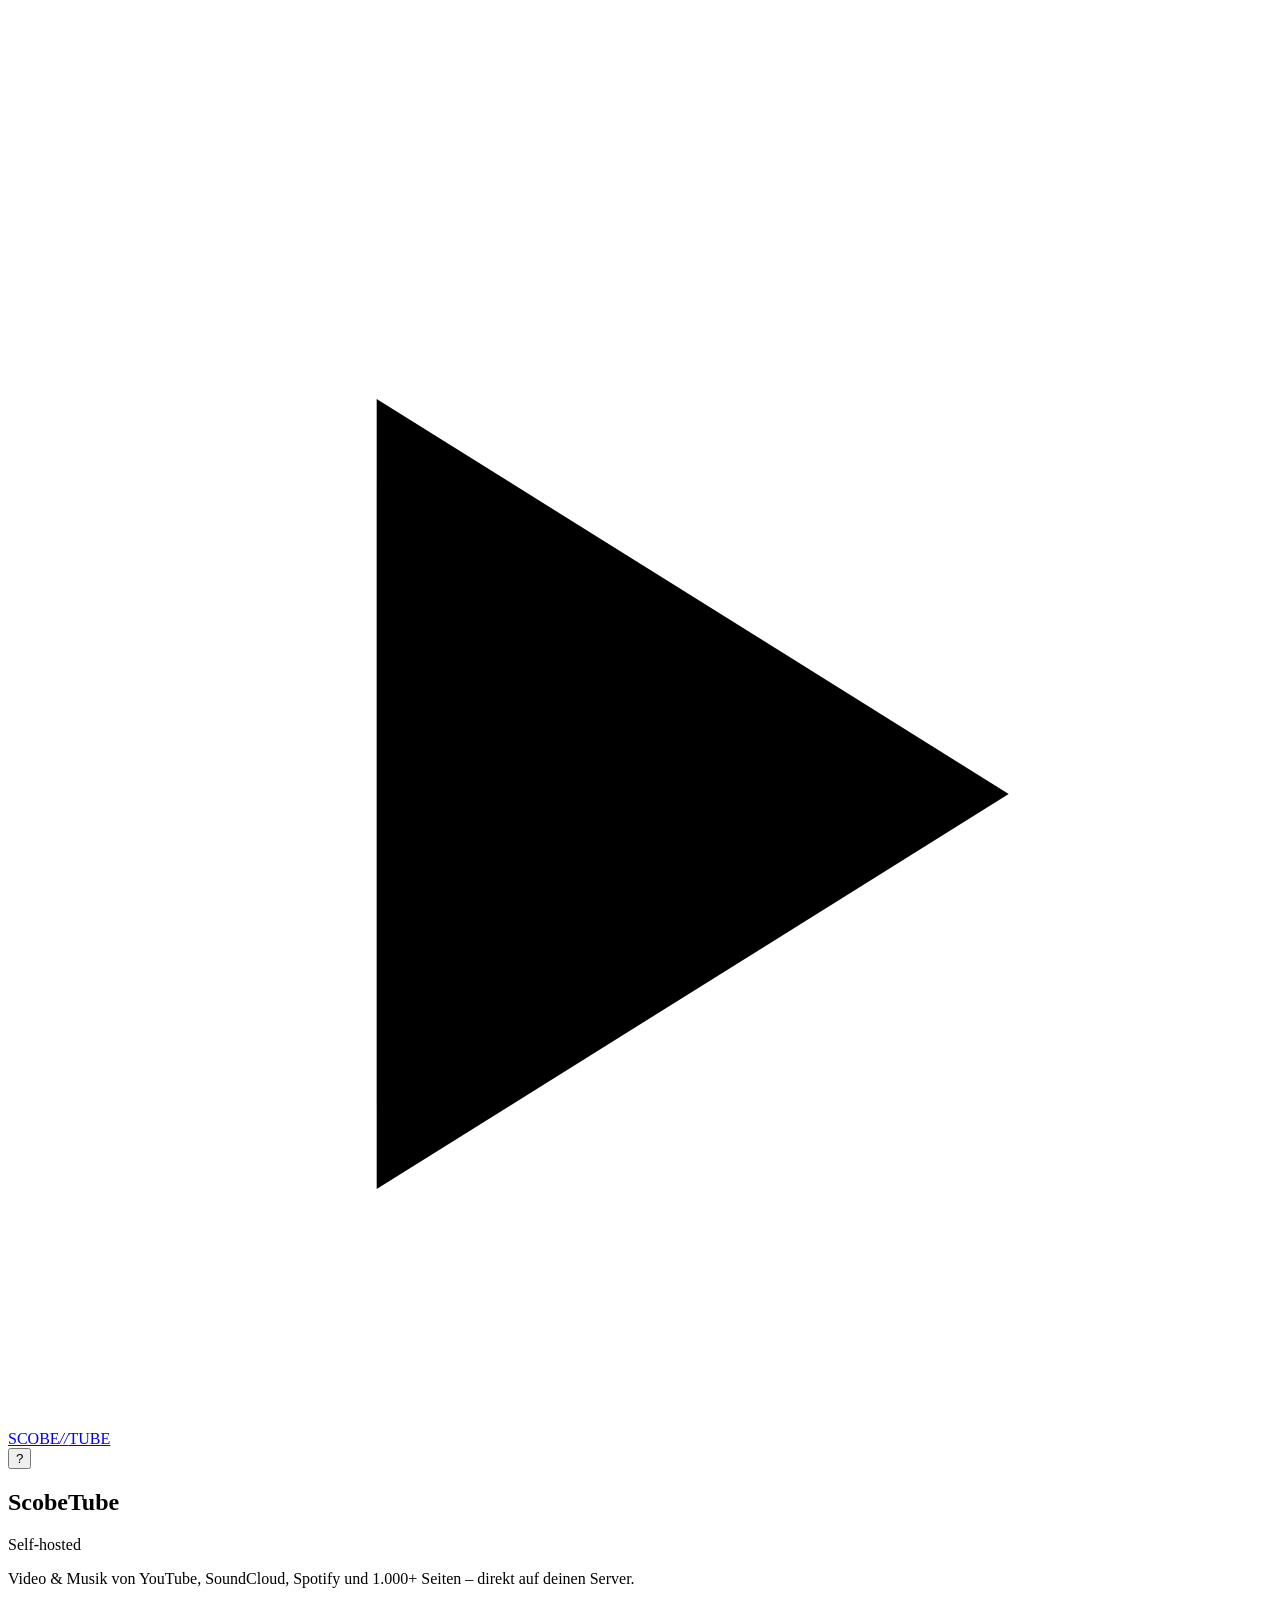
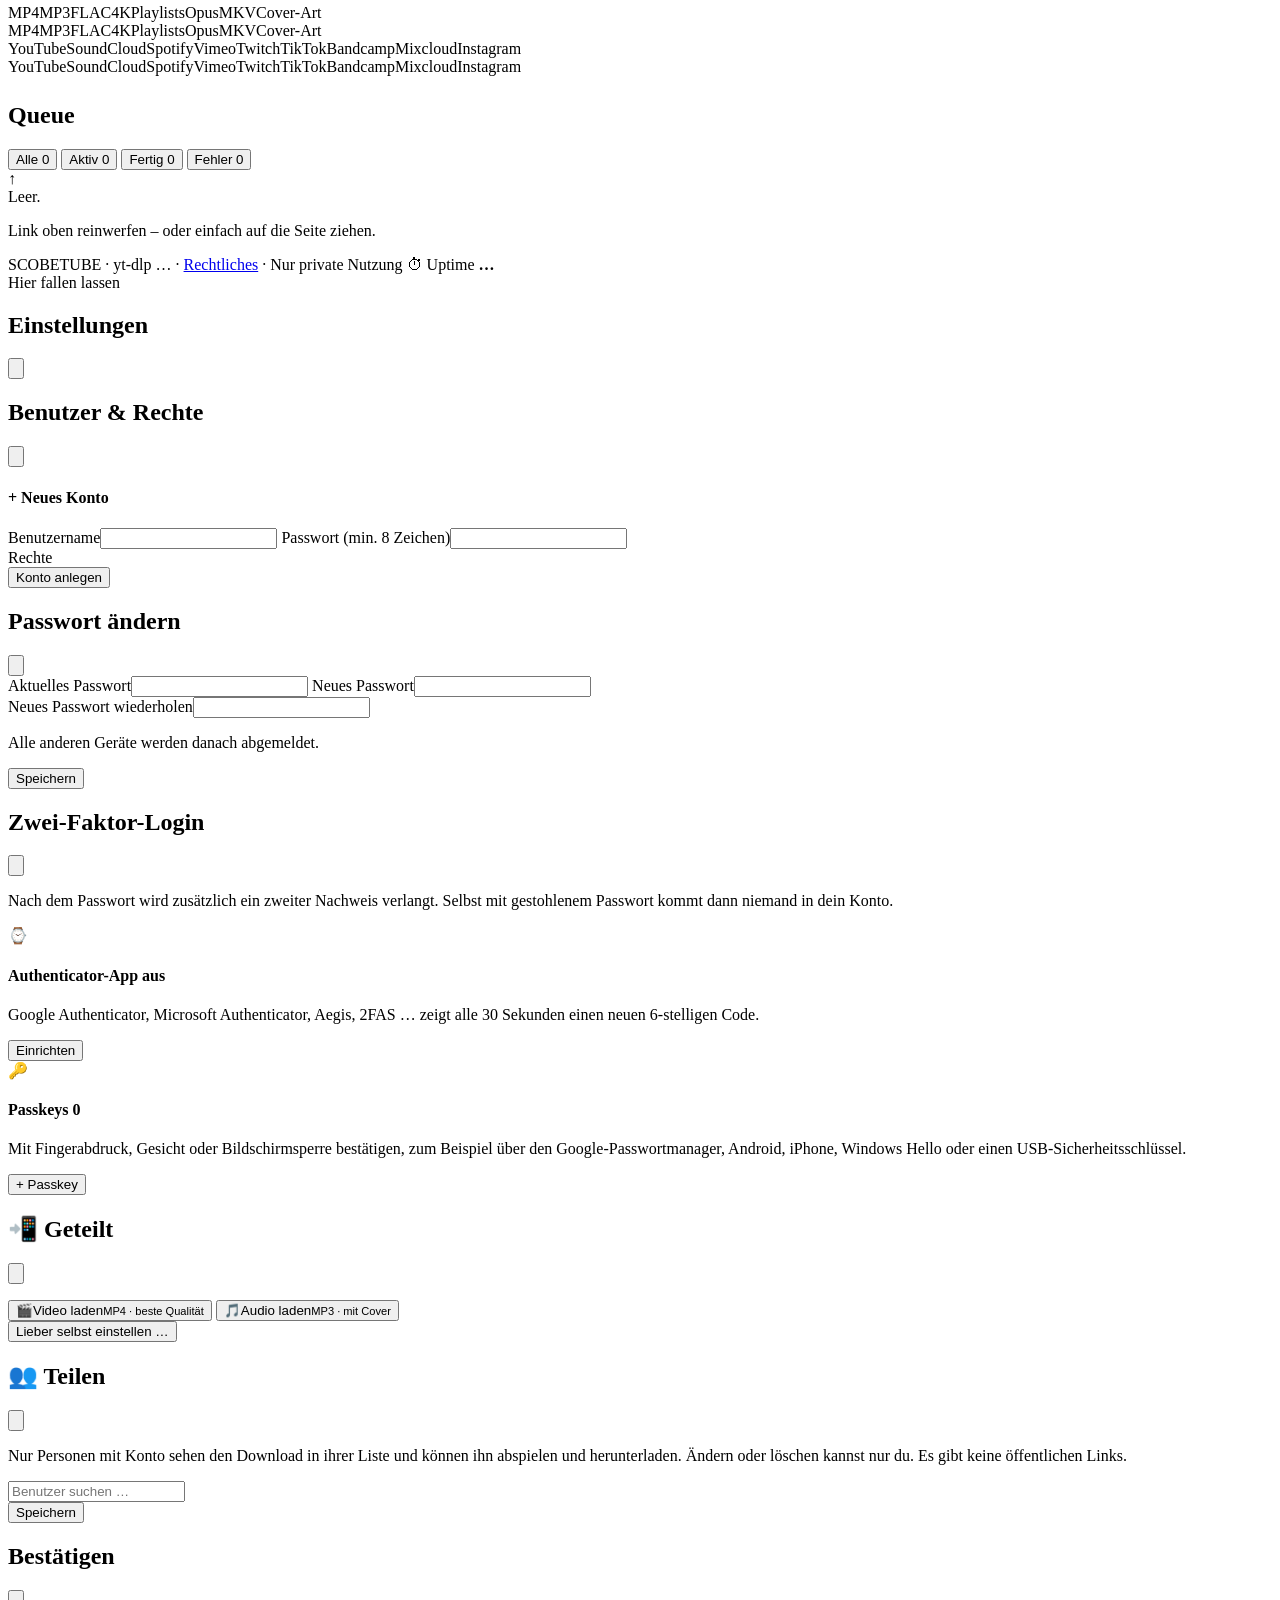
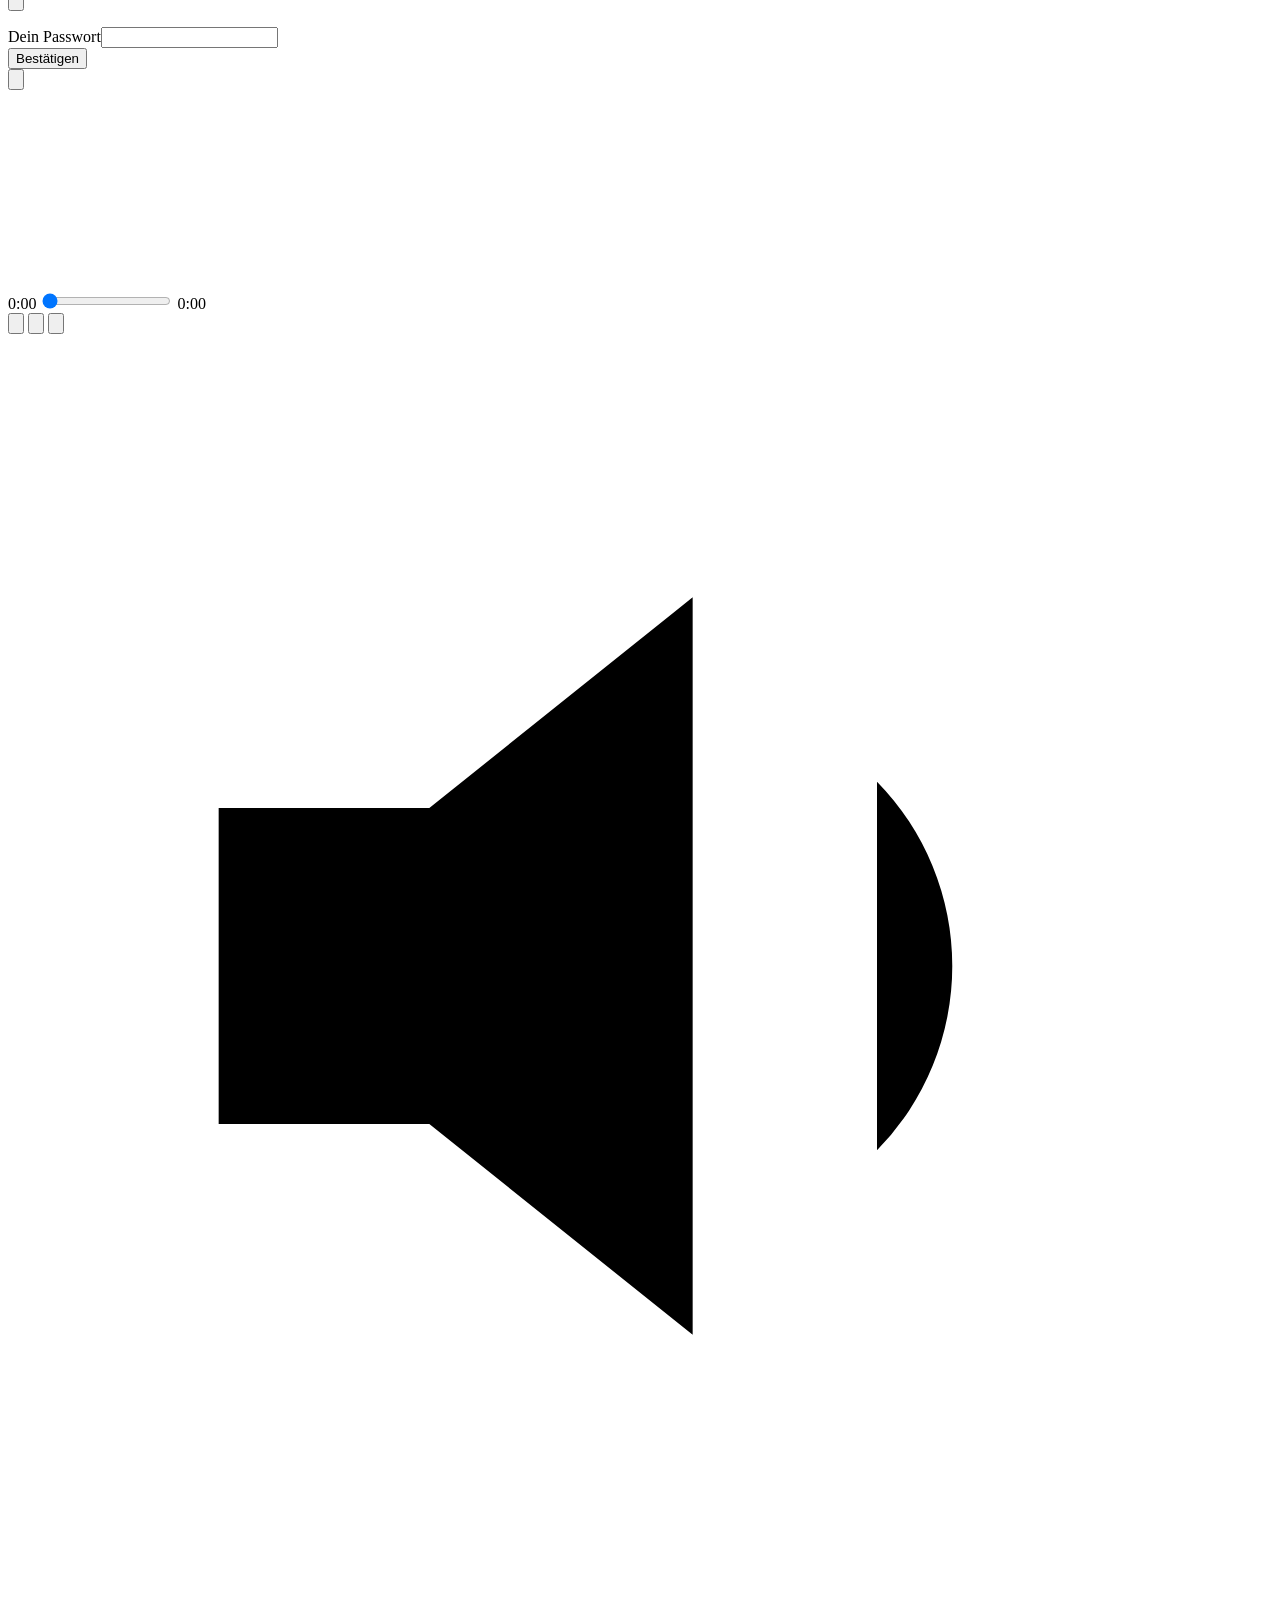
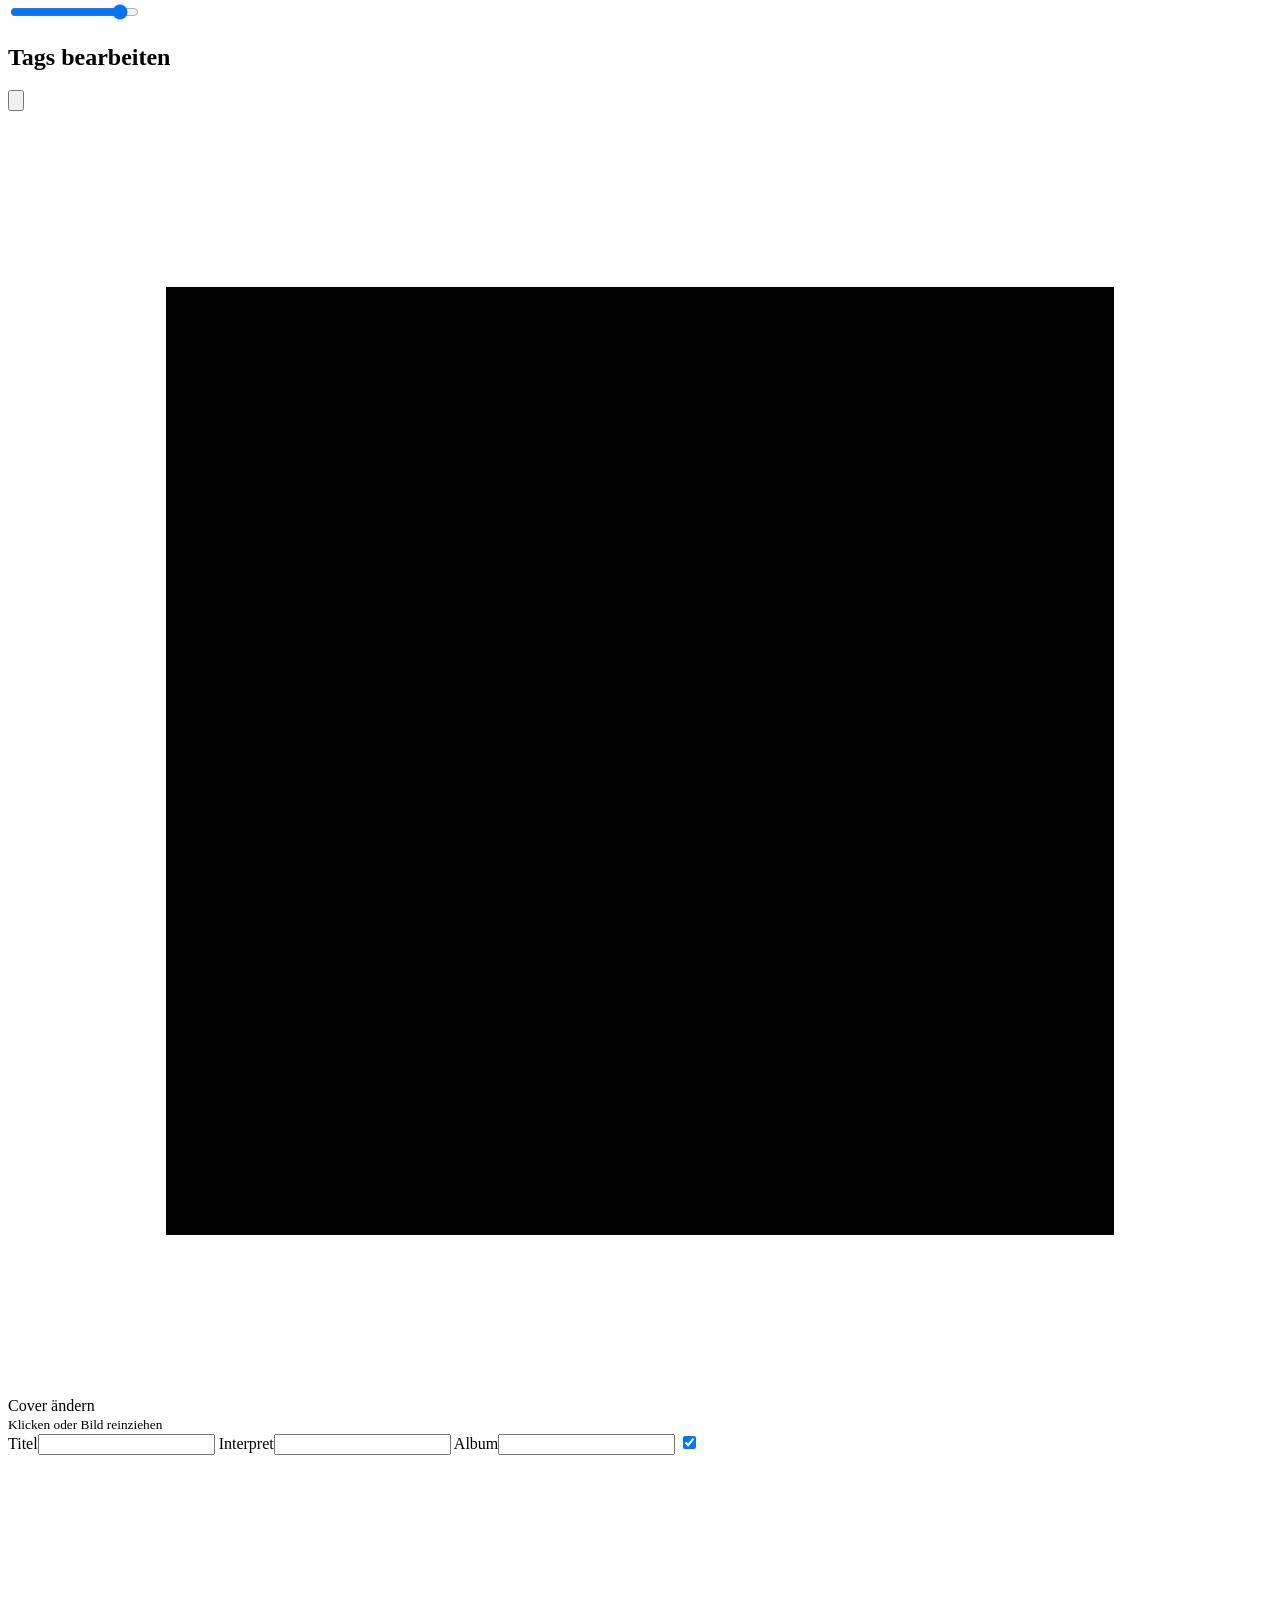
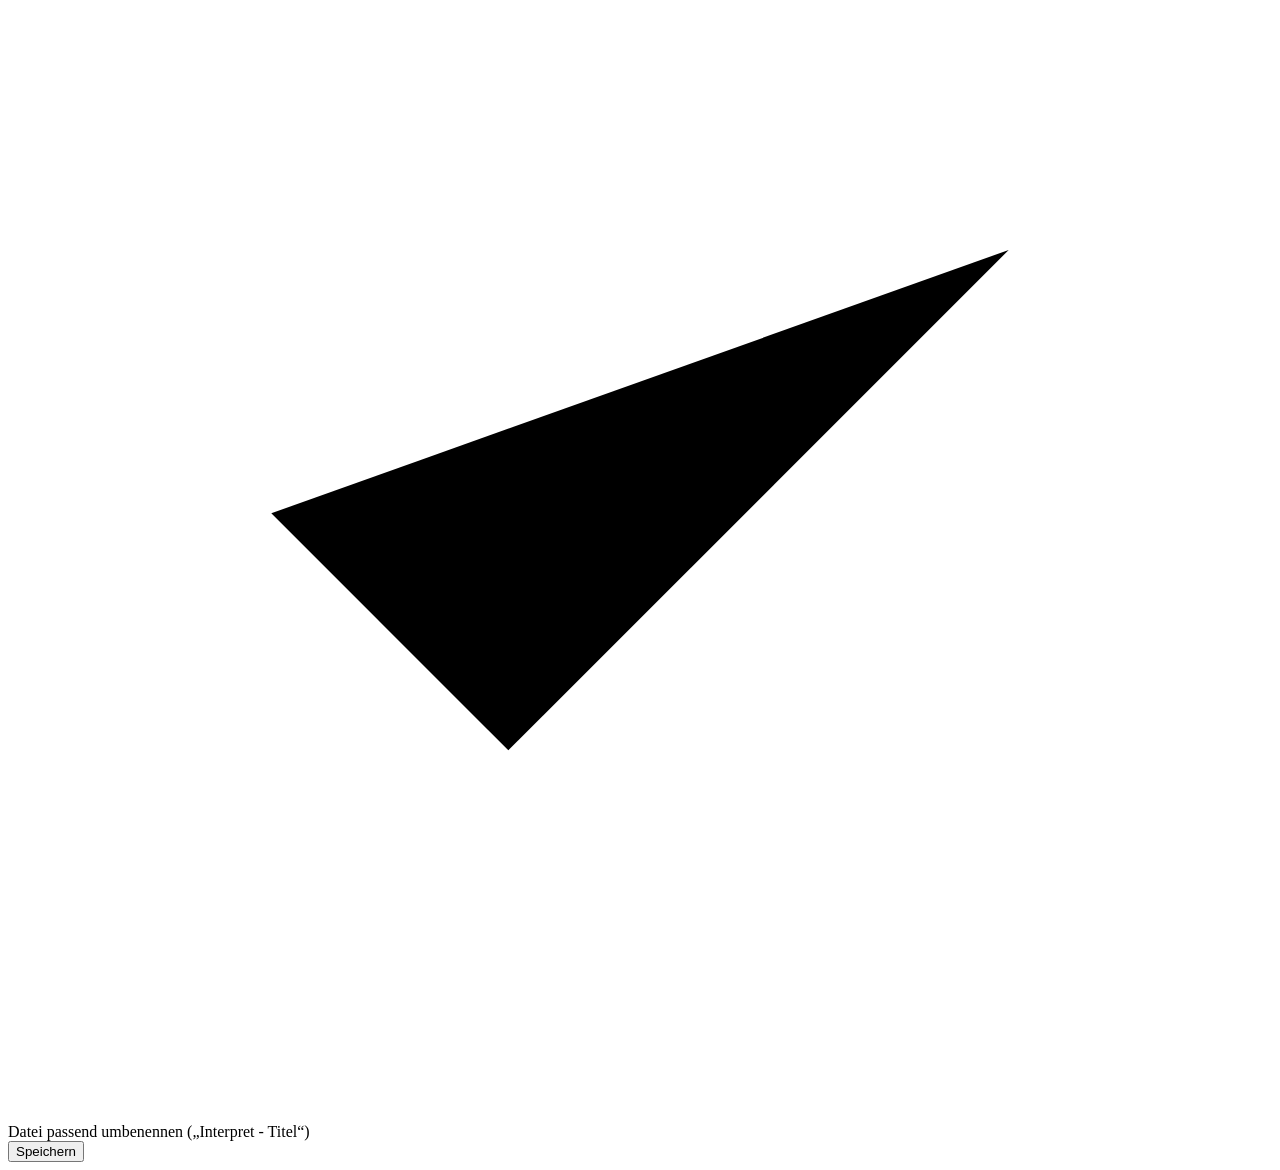
==== app/static/index.html @ 7499b734 "Android-App mit automatischen Updates und App-Download auf der Webseite - Native Android-App (Kotlin" ====
<!doctype html>
<html lang="de">
<head>
  <meta charset="utf-8">
  <meta name="viewport" content="width=device-width, initial-scale=1, viewport-fit=cover">
  <title>ScobeTube</title>
  <meta name="theme-color" content="#0b0b0c">
  <link rel="icon" href="static/icon.svg" type="image/svg+xml" id="favicon">
  <link rel="manifest" href="manifest.webmanifest">
  <link rel="stylesheet" href="static/fonts/fonts.css">
  <link rel="stylesheet" href="static/style.css">
</head>
<body data-source="all" data-kind="video">
  <div class="grain" aria-hidden="true"></div>
  <div class="dots" aria-hidden="true"></div>
  <div class="glow" aria-hidden="true"></div>
  <div class="glow g2" aria-hidden="true"></div>
  <canvas id="fx" aria-hidden="true"></canvas>

  <div class="app">
    <header class="top">
      <a class="brand" href="./">
        <span class="mark"><svg viewBox="0 0 24 24"><path d="M7 4.5v15l12-7.5z"/></svg></span>
        <span class="brand-text">SCOBE<i>//</i>TUBE</span>
      </a>
      <div class="top-right">
        <div class="eq" title="Aktivität"><span></span><span></span><span></span><span></span><span></span></div>
        <span class="conn" id="conn" title="Verbindung"></span>
        <button class="icon-btn" id="settingsBtn" aria-label="Einstellungen" title="Einstellungen" hidden>
          <svg viewBox="0 0 24 24"><path d="M4 7h10M18 7h2M4 17h4M12 17h8"/><circle cx="16" cy="7" r="2.2"/><circle cx="10" cy="17" r="2.2"/></svg>
        </button>
        <div class="user-wrap">
          <button class="user-chip" id="userBtn" aria-haspopup="menu">
            <span class="avatar" id="userAvatar">?</span><span class="user-name" id="userName"></span>
          </button>
          <div class="user-menu box" id="userMenu" role="menu" hidden>
            <div class="who"><span class="label" id="userRole">Benutzer</span><b id="userMenuName"></b>
              <div class="my-stats" id="myStats"></div></div>
            <button id="menuUsers" hidden><svg viewBox="0 0 24 24"><circle cx="9" cy="8" r="3.5"/><path d="M2.5 20a6.5 6.5 0 0 1 13 0M16 4.5a3.5 3.5 0 0 1 0 7M21.5 20a6.5 6.5 0 0 0-4-6"/></svg>Benutzer &amp; Rechte</button>
            <button id="menuSecurity"><svg viewBox="0 0 24 24"><path d="M12 3 4 6v6c0 5 3.5 8 8 9 4.5-1 8-4 8-9V6z"/><path d="m9 12 2 2 4-4"/></svg>Zwei-Faktor-Login <span class="pill" id="menu2fa">aus</span></button>
            <a class="menu-link" id="menuApp" href="app/download" hidden><svg viewBox="0 0 24 24"><rect x="6" y="2.5" width="12" height="19"/><path d="M11 18.5h2"/></svg>Android-App laden <span class="pill" id="menuAppVer"></span></a>
            <button id="menuAppUpdate" hidden><svg viewBox="0 0 24 24"><path d="M3 12a9 9 0 1 0 3-6.7L3 8"/><path d="M3 3v5h5"/></svg>Nach App-Update suchen</button>
            <button id="menuServer" hidden><svg viewBox="0 0 24 24"><circle cx="12" cy="12" r="9"/><path d="M3 12h18M12 3a14 14 0 0 1 0 18M12 3a14 14 0 0 0 0 18"/></svg>Server wechseln</button>
            <button id="menuPassword"><svg viewBox="0 0 24 24"><rect x="4" y="10" width="16" height="11"/><path d="M8 10V7a4 4 0 0 1 8 0v3"/></svg>Passwort ändern</button>
            <button id="menuLogout"><svg viewBox="0 0 24 24"><path d="M15 4h5v16h-5M10 8l-4 4 4 4M6 12h11"/></svg>Abmelden</button>
          </div>
        </div>
      </div>
    </header>

    <div class="notices" id="notices"></div>
    <div class="app-banner" id="appBanner" hidden>
      <span class="ab-icon"><svg viewBox="0 0 24 24"><path d="M7 4.5v15l12-7.5z"/></svg></span>
      <p><b>ScobeTube als Android-App</b>Mit Teilen-Menü, Update-Hinweisen und schickem Intro. <span class="mono" id="appBannerVer"></span></p>
      <a class="btn accent small" href="app/download" id="appBannerDl">Laden</a>
      <button class="icon-btn" id="appBannerX" aria-label="Ausblenden">×</button>
    </div>

    <section class="hero">
      <h1 class="mega" aria-label="ScobeTube"><span class="row" data-split>Scobe</span><span class="row r2" data-split>Tube</span></h1>
      <div class="hero-side">
        <span class="sticker"><span class="blink"></span>Self-hosted</span>
        <p>Video &amp; Musik von YouTube, SoundCloud, Spotify und 1.000+ Seiten – direkt auf deinen Server.</p>
      </div>
    </section>

    <div class="bands" aria-hidden="true">
      <div class="band b2"><div class="track"><span>MP4</span><span>MP3</span><span>FLAC</span><span>4K</span><span>Playlists</span><span>Opus</span><span>MKV</span><span>Cover-Art</span></div><div class="track"><span>MP4</span><span>MP3</span><span>FLAC</span><span>4K</span><span>Playlists</span><span>Opus</span><span>MKV</span><span>Cover-Art</span></div></div>
      <div class="band b1"><div class="track"><span>YouTube</span><span>SoundCloud</span><span>Spotify</span><span>Vimeo</span><span>Twitch</span><span>TikTok</span><span>Bandcamp</span><span>Mixcloud</span><span>Instagram</span></div><div class="track"><span>YouTube</span><span>SoundCloud</span><span>Spotify</span><span>Vimeo</span><span>Twitch</span><span>TikTok</span><span>Bandcamp</span><span>Mixcloud</span><span>Instagram</span></div></div>
    </div>

    <section class="deck box" id="deck" hidden>
      <div class="deck-head">
        <div class="src-switch" id="srcSwitch" data-pos="0">
          <span class="slider"></span>
          <button type="button" data-source="all" class="active">
            <svg viewBox="0 0 24 24"><rect x="2.5" y="5" width="19" height="14"/><path d="m10 9 5 3-5 3z"/></svg>Alles
          </button>
          <button type="button" data-source="soundcloud">
            <svg viewBox="0 0 24 24"><path d="M7 18h11a4 4 0 0 0 .5-7.97A6 6 0 0 0 7 9.5M7 9.5V18M4 11v7M1.5 13v4"/></svg>SoundCloud
          </button>
          <button type="button" data-source="spotify">
            <svg viewBox="0 0 24 24"><circle cx="12" cy="12" r="9.5"/><path d="M7 9.5c3.5-1 7.5-.6 10.5 1.2M7.6 12.8c2.8-.8 6-.4 8.4 1M8.3 15.8c2.2-.5 4.6-.3 6.4.8"/></svg>Spotify
          </button>
        </div>
      </div>
      <form class="deck-body" id="addForm" autocomplete="off">
        <div class="input-row">
          <div class="field-wrap">
            <svg class="lead" viewBox="0 0 24 24"><path d="M10 13a5 5 0 0 0 7.54.54l3-3a5 5 0 0 0-7.07-7.07l-1.72 1.71"/><path d="M14 11a5 5 0 0 0-7.54-.54l-3 3a5 5 0 0 0 7.07 7.07l1.71-1.71"/></svg>
            <textarea id="url" rows="1" spellcheck="false"></textarea>
            <span class="mode-hint" id="modeHint">Link</span>
            <button type="button" class="paste" id="pasteBtn">Einfügen</button>
          </div>
          <button type="submit" class="go" id="goBtn"><span class="go-text" id="goText">Laden</span><svg viewBox="0 0 24 24" id="goIcon"><path d="M12 4v13m0 0-5-5m5 5 5-5M5 21h14"/></svg></button>
        </div>
        <div class="sc-wave" id="scWave" aria-hidden="true"></div>
        <p class="sp-note" id="spNote">Spotify-Musik ist kopiergeschützt. ScobeTube liest deshalb nur Titel, Interpret, Album und Cover von Spotify, lädt denselben Song von YouTube Music und schreibt die Spotify-Infos in die Datei. Unterstützt: Songs, Alben, Playlists und Künstler (Top-Songs).</p>

        <div class="opts">
          <div class="opt-group yt-only">
            <span class="label">Typ</span>
            <div class="kind" id="kindSeg">
              <span class="slider"></span>
              <button type="button" data-kind="video" class="active"><svg viewBox="0 0 24 24"><rect x="2.5" y="5" width="14" height="14"/><path d="m16.5 10 5-3v10l-5-3"/></svg>Video</button>
              <button type="button" data-kind="audio"><svg viewBox="0 0 24 24"><path d="M9 18V5l12-2v13"/><circle cx="6" cy="18" r="3"/><circle cx="18" cy="16" r="3"/></svg>Audio</button>
            </div>
          </div>
          <div class="opt-row">
            <div class="opt-group"><span class="label">Format</span><div class="chips" id="formatChips"></div></div>
            <div class="opt-group" id="qualityGroup"><span class="label">Qualität</span><div class="chips" id="qualityChips"></div></div>
          </div>
        </div>

        <div class="toggles">
          <label class="toggle"><input type="checkbox" id="optPlaylist"><span class="box-t"><svg viewBox="0 0 24 24"><path d="M5 12.5l4.5 4.5L19 7.5"/></svg></span><span id="playlistLabel">Ganze Playlist</span></label>
          <label class="toggle"><input type="checkbox" id="optThumb" checked><span class="box-t"><svg viewBox="0 0 24 24"><path d="M5 12.5l4.5 4.5L19 7.5"/></svg></span>Cover &amp; Metadaten</label>
          <label class="toggle yt-only" title="Werbung, Eigenwerbung, Intros, Outros und „Abonnieren“-Erinnerungen aus YouTube-Videos herausschneiden (Daten von SponsorBlock)"><input type="checkbox" id="optSponsor"><span class="box-t"><svg viewBox="0 0 24 24"><path d="M5 12.5l4.5 4.5L19 7.5"/></svg></span>SponsorBlock</label>
          <label class="toggle" title="Videos mit Kapiteln (z. B. Mixe, Alben, Hörbücher) in einzelne Dateien zerlegen"><input type="checkbox" id="optChapters"><span class="box-t"><svg viewBox="0 0 24 24"><path d="M5 12.5l4.5 4.5L19 7.5"/></svg></span>Kapitel aufteilen</label>
          <label class="toggle"><input type="checkbox" id="optCut"><span class="box-t"><svg viewBox="0 0 24 24"><path d="M5 12.5l4.5 4.5L19 7.5"/></svg></span>✂ Zuschneiden</label>
          <label class="toggle video-only yt-only"><input type="checkbox" id="optSubs"><span class="box-t"><svg viewBox="0 0 24 24"><path d="M5 12.5l4.5 4.5L19 7.5"/></svg></span>Untertitel</label>
        </div>
        <div class="cut-row" id="cutRow" hidden>
          <label class="field"><span class="label">Start</span><input class="input mono" id="cutStart" placeholder="0:00" inputmode="numeric" autocomplete="off"></label>
          <span class="cut-arrow">→</span>
          <label class="field"><span class="label">Ende</span><input class="input mono" id="cutEnd" placeholder="Ende" inputmode="numeric" autocomplete="off"></label>
          <p class="cut-hint">Format <b>1:20</b> oder <b>1:02:03</b>. Leer = Anfang bzw. Ende. Nur dieser Teil wird geladen. Videos werden auf ca. 1 Sek. genau geschnitten.</p>
        </div>
      </form>
    </section>

    <section class="results" id="results" hidden>
      <div class="results-head">
        <h3 id="resultsTitle">Ergebnisse</h3>
        <button class="btn ghost small" id="resultsClose">Schließen</button>
      </div>
      <div class="results-grid" id="resultsGrid"></div>
    </section>

    <section class="sys box" id="sysPanel" hidden>
      <div class="sys-head">
        <h2 class="sys-title"><span class="live-dot"></span>System <small>live</small></h2>
        <div class="sys-meta mono" id="sysMeta"></div>
        <button class="btn ghost small" id="sysToggle" aria-expanded="true">Einklappen</button>
      </div>
      <div class="sys-body" id="sysBody">
        <div class="gauges">
          <div class="gauge" data-key="cpu">
            <svg viewBox="0 0 120 120"><circle class="g-track" cx="60" cy="60" r="50"/><circle class="g-val" cx="60" cy="60" r="50"/></svg>
            <div class="g-center"><b class="g-num">–</b><span class="g-label">CPU</span></div>
            <div class="g-sub" id="cpuSub"></div>
          </div>
          <div class="gauge" data-key="mem">
            <svg viewBox="0 0 120 120"><circle class="g-track" cx="60" cy="60" r="50"/><circle class="g-val" cx="60" cy="60" r="50"/></svg>
            <div class="g-center"><b class="g-num">–</b><span class="g-label">RAM</span></div>
            <div class="g-sub" id="memSub"></div>
          </div>
          <div class="gauge" data-key="disk">
            <svg viewBox="0 0 120 120"><circle class="g-track" cx="60" cy="60" r="50"/><circle class="g-val" cx="60" cy="60" r="50"/></svg>
            <div class="g-center"><b class="g-num">–</b><span class="g-label">Speicher</span></div>
            <div class="g-sub" id="diskSub"></div>
          </div>
        </div>
        <div class="spark">
          <div class="spark-legend mono"><span><i class="c1"></i>CPU</span><span><i class="c2"></i>RAM</span><span class="dim">letzte 3 Min.</span></div>
          <svg id="spark" viewBox="0 0 300 100" preserveAspectRatio="none">
            <line x1="0" y1="25" x2="300" y2="25"/><line x1="0" y1="50" x2="300" y2="50"/><line x1="0" y1="75" x2="300" y2="75"/>
            <path class="s-mem-area" d=""/><path class="s-mem" d=""/><path class="s-cpu" d=""/>
          </svg>
        </div>
      </div>
    </section>

    <section class="queue">
      <div class="queue-head">
        <h2 class="queue-title">Queue<sup id="activeSup"></sup></h2>
        <div class="filters" id="filters">
          <button data-filter="all" class="active">Alle <span class="n" data-count="all">0</span></button>
          <button data-filter="active">Aktiv <span class="n" data-count="active">0</span></button>
          <button data-filter="done">Fertig <span class="n" data-count="done">0</span></button>
          <button data-filter="failed">Fehler <span class="n" data-count="failed">0</span></button>
          <span class="sep"></span>
          <button id="selectBtn" title="Mehrere Downloads auswählen und als ZIP laden" hidden>Auswählen</button>
          <button id="clearDone" title="Fertige Einträge aus der Liste entfernen (Dateien bleiben)" hidden>Aufräumen</button>
        </div>
      </div>
      <div class="list" id="list"></div>
      <div class="empty" id="empty">
        <div class="arrow">↑</div>
        <div class="big" id="emptyBig">Leer.</div>
        <p id="emptyText">Link oben reinwerfen – oder einfach auf die Seite ziehen.</p>
      </div>
    </section>

    <footer class="foot">
      <span>SCOBETUBE <span id="appVersion"></span> · yt-dlp <span id="ytdlpVersion">…</span> · <a class="foot-link" href="rechtliches">Rechtliches</a><span id="footApp" hidden> · <a class="foot-link" href="app/download">📱 Android-App</a></span> · Nur private Nutzung</span>
      <span class="foot-info">
        <span id="retentionInfo" hidden title="Alle heruntergeladenen Dateien werden automatisch vom Server gelöscht">🗑 Auto-Löschung nach <b id="retentionHours">10</b> Std.</span>
        <span id="uptimeInfo" title="">⏱ Uptime <b id="uptime">…</b></span>
        <button id="footStorage" hidden>💾 <span id="footStorageText">…</span></button>
      </span>
    </footer>
  </div>

  <div class="drop" id="drop"><div class="drop-box">Hier fallen lassen</div></div>

  <!-- Einstellungen -->
  <div class="modal" id="settings" aria-hidden="true">
    <div class="modal-bg" data-close></div>
    <div class="modal-card" role="dialog" aria-labelledby="settingsTitle">
      <div class="modal-head"><h2 id="settingsTitle">Einstellungen</h2><button class="icon-btn" data-close aria-label="Schließen"><svg viewBox="0 0 24 24"><path d="M6 6l12 12M18 6 6 18"/></svg></button></div>

      <div class="section" id="secStorage" hidden>
        <div class="txt">
          <h4>Speicher</h4>
          <p id="storageText">Wird berechnet…</p>
          <div class="meter" id="meter"><span class="m-dl" id="mDl"></span><span class="m-other" id="mOther"></span></div>
          <div class="legend"><span><i class="l1"></i>Downloads</span><span><i class="l2"></i>Sonstiges</span><span><i class="l3"></i>Frei</span></div>
        </div>
        <div class="acts"><button class="btn danger" id="purgeBtn"><span>Alle Downloads löschen</span></button></div>
      </div>

      <div class="section" id="secUpdate" hidden>
        <div class="txt"><h4>yt-dlp &amp; Selbstheilung <span class="pill" id="healPill">aktiv</span></h4>
          <p>Installiert: <b id="ytdlpVersion2">…</b>. ScobeTube prüft täglich auf Updates. Schlagen mehrere Downloads wegen einer Änderung bei YouTube &amp; Co. fehl, repariert es sich selbst (Update, notfalls Nightly) und versucht sie erneut.</p>
          <div class="heal-row">
            <span class="label">Kanal</span>
            <div class="chips" id="channelChips"><button type="button" class="chip" data-ch="stable">Stable</button><button type="button" class="chip" data-ch="nightly">Nightly</button></div>
            <span class="label" id="lastCheck"></span>
          </div>
          <ul class="heal-history mono" id="healHistory"></ul>
        </div>
        <div class="acts"><button class="btn" id="updateBtn"><span>Jetzt prüfen</span></button></div>
      </div>

      <div class="section" id="secCookies" hidden>
        <div class="txt"><h4>Cookies <span class="pill" id="cookiePill">keine</span></h4><p>Bei „Sign in to confirm you're not a bot“ oder altersbeschränkten Videos: <code>cookies.txt</code> aus dem Browser exportieren und hochladen.</p></div>
        <div class="acts">
          <label class="btn"><input type="file" id="cookieFile" accept=".txt,text/plain" hidden><span>Hochladen</span></label>
          <button class="btn ghost" id="cookieDelete" hidden>Entfernen</button>
        </div>
      </div>

      <div class="section" id="secApp" hidden>
        <div class="txt"><h4>📦 Android-App <span class="pill" id="appVerPill">–</span></h4>
          <p id="appInfo">Noch keine App-Version bereitgestellt.</p>
          <p class="legal-small">Neue Versionen kommen auf zwei Wegen: <b>automatisch</b>, sobald auf GitHub ein Release mit Tag <code>app-v1.2.3</code> erscheint (Prüfung alle 6 Stunden), oder per <b>Upload</b> hier. Die App zeigt das Update sofort beim nächsten Öffnen an.</p>
          <div class="app-upload">
            <label class="btn ghost small"><input type="file" id="apkFile" accept=".apk,application/vnd.android.package-archive" hidden><span id="apkFileLabel">APK auswählen</span></label>
            <textarea class="input" id="apkNotes" rows="2" placeholder="Was ist neu? (wird in der App angezeigt)"></textarea>
          </div>
        </div>
        <div class="acts">
          <button class="btn small" id="apkUpload" disabled><span>Hochladen</span></button>
          <button class="btn ghost small" id="apkPull"><span>Von GitHub holen</span></button>
        </div>
      </div>

      <div class="section" id="secPhone" hidden>
        <div class="txt"><h4>📱 Vom Handy teilen</h4>
          <p class="warn-box" id="phoneInsecure" hidden>⚠ Teilen vom Handy geht nur über die verschlüsselte HTTPS-Adresse. Öffne ScobeTube über <b>https://…</b>.</p>
          <div id="phoneHelp">
            <p><b>Android:</b> ScobeTube in Chrome öffnen → Menü ⋮ → <b>„App installieren“</b> (oder „Zum Startbildschirm“). Danach steht ScobeTube in YouTube, Spotify &amp; Co. unter <b>Teilen</b> zur Auswahl.</p>
            <p><b>iPhone:</b> In der App <b>Kurzbefehle</b> einen neuen Kurzbefehl anlegen → „In Share-Sheet anzeigen“ aktivieren (Typ: URLs, Text) → Aktion <b>„URL öffnen“</b> mit dieser Adresse, an die du die <i>Kurzbefehl-Eingabe</i> anhängst:</p>
            <code class="secret" id="shareTemplate"></code>
            <p class="legal-small">Gestartet wird nichts automatisch: Du wählst nach dem Teilen mit einem Tipp „Video“ oder „Audio“. Ohne Anmeldung geht nichts.</p>
          </div>
        </div>
        <div class="acts"><a class="btn accent small" id="phoneAppDl" href="app/download" hidden>📱 App laden</a><button class="btn ghost small" id="copyTemplate">Adresse kopieren</button></div>
      </div>

      <div class="section" id="secBookmarks" hidden>
        <div class="txt"><h4>Lesezeichen</h4><p>In die Lesezeichenleiste ziehen. Ein Klick auf einer Video- oder Track-Seite öffnet ScobeTube mit dem Link.</p></div>
        <div class="acts"><a class="btn ghost" id="bmVideo" href="#">▶ Video</a><a class="btn ghost" id="bmAudio" href="#">♫ Audio</a></div>
      </div>
    </div>
  </div>

  <!-- Benutzerverwaltung -->
  <div class="modal" id="usersModal" aria-hidden="true">
    <div class="modal-bg" data-close></div>
    <div class="modal-card wide" role="dialog" aria-labelledby="usersTitle">
      <div class="modal-head"><h2 id="usersTitle">Benutzer &amp; Rechte</h2><button class="icon-btn" data-close aria-label="Schließen"><svg viewBox="0 0 24 24"><path d="M6 6l12 12M18 6 6 18"/></svg></button></div>
      <div class="totals" id="usersTotals"></div>
      <div class="users" id="usersList"></div>
      <form class="new-user form" id="newUserForm" autocomplete="off">
        <h4>+ Neues Konto</h4>
        <div class="form-row">
          <label class="field"><span class="label">Benutzername</span><input class="input" id="nuName" required minlength="3" maxlength="32" pattern="[A-Za-z0-9._\-]+" autocomplete="off"></label>
          <label class="field"><span class="label">Passwort (min. 8 Zeichen)</span><input class="input" id="nuPass" type="password" required minlength="8" autocomplete="new-password"></label>
        </div>
        <div><span class="label">Rechte</span><div class="perm-grid" id="nuPerms"></div></div>
        <div class="form-msg" id="nuMsg"></div>
        <div><button class="btn accent" type="submit">Konto anlegen</button></div>
      </form>
    </div>
  </div>

  <!-- Passwort ändern -->
  <div class="modal" id="pwModal" aria-hidden="true">
    <div class="modal-bg" data-close></div>
    <div class="modal-card" role="dialog" aria-labelledby="pwTitle">
      <div class="modal-head"><h2 id="pwTitle">Passwort ändern</h2><button class="icon-btn" data-close aria-label="Schließen"><svg viewBox="0 0 24 24"><path d="M6 6l12 12M18 6 6 18"/></svg></button></div>
      <form class="form" id="pwForm">
        <label class="field"><span class="label">Aktuelles Passwort</span><input class="input" type="password" id="pwCurrent" required autocomplete="current-password"></label>
        <label class="field"><span class="label">Neues Passwort</span><input class="input" type="password" id="pwNew" required minlength="8" autocomplete="new-password"></label>
        <div class="strength" id="pwStrength"><i></i><i></i><i></i><i></i></div>
        <label class="field"><span class="label">Neues Passwort wiederholen</span><input class="input" type="password" id="pwNew2" required minlength="8" autocomplete="new-password"></label>
        <div class="form-msg" id="pwMsg"></div>
        <p class="label">Alle anderen Geräte werden danach abgemeldet.</p>
        <div><button class="btn accent" type="submit">Speichern</button></div>
      </form>
    </div>
  </div>

  <!-- Sicherheit / 2FA -->
  <div class="modal" id="secModal" aria-hidden="true">
    <div class="modal-bg" data-close></div>
    <div class="modal-card wide" role="dialog" aria-labelledby="secTitle">
      <div class="modal-head"><h2 id="secTitle">Zwei-Faktor-Login</h2><button class="icon-btn" data-close aria-label="Schließen"><svg viewBox="0 0 24 24"><path d="M6 6l12 12M18 6 6 18"/></svg></button></div>
      <p class="sec-intro">Nach dem Passwort wird zusätzlich ein zweiter Nachweis verlangt. Selbst mit gestohlenem Passwort kommt dann niemand in dein Konto.</p>

      <div class="sec-block" id="secTotp">
        <div class="sec-row">
          <div class="sec-icon">⌚</div>
          <div class="txt"><h4>Authenticator-App <span class="pill" id="totpPill">aus</span></h4>
            <p>Google Authenticator, Microsoft Authenticator, Aegis, 2FAS … zeigt alle 30 Sekunden einen neuen 6-stelligen Code.</p></div>
          <div class="acts"><button class="btn accent small" id="totpStart">Einrichten</button><button class="btn ghost small" id="totpOff" hidden>Deaktivieren</button></div>
        </div>
        <div class="totp-setup" id="totpSetup" hidden>
          <img class="qr" id="totpQr" alt="QR-Code für die Authenticator-App">
          <div class="form">
            <p><b>1.</b> QR-Code mit der App scannen – oder den Schlüssel von Hand eintragen:</p>
            <code class="secret" id="totpSecret"></code>
            <p><b>2.</b> Den angezeigten 6-stelligen Code eingeben:</p>
            <input class="input code-input mono" id="totpCode" inputmode="numeric" autocomplete="one-time-code" maxlength="7" placeholder="123456">
            <div class="form-msg" id="totpMsg"></div>
            <div><button class="btn accent" id="totpEnable">Aktivieren</button></div>
          </div>
        </div>
      </div>

      <div class="sec-block" id="secPasskey">
        <div class="sec-row">
          <div class="sec-icon">🔑</div>
          <div class="txt"><h4>Passkeys <span class="pill" id="pkPill">0</span></h4>
            <p>Mit Fingerabdruck, Gesicht oder Bildschirmsperre bestätigen, zum Beispiel über den Google-Passwortmanager, Android, iPhone, Windows Hello oder einen USB-Sicherheitsschlüssel.</p></div>
          <div class="acts"><button class="btn accent small" id="pkAdd">+ Passkey</button></div>
        </div>
        <p class="warn-box" id="pkInsecure" hidden>⚠ Passkeys gehen nur über <b>HTTPS</b>. Du hast ScobeTube gerade über unverschlüsseltes HTTP geöffnet, deshalb blockiert der Browser sie. Richte HTTPS über einen Reverse-Proxy ein (z. B. Nginx Proxy Manager oder Caddy). Bis dahin funktioniert die Authenticator-App.</p>
        <div class="pk-list" id="pkList"></div>
      </div>

      <div class="sec-block" id="secRecovery" hidden>
        <div class="sec-row">
          <div class="sec-icon">🛟</div>
          <div class="txt"><h4>Wiederherstellungscodes <span class="pill" id="recPill">0 übrig</span></h4>
            <p>Falls du Handy oder Passkey verlierst. Jeder Code funktioniert nur einmal.</p></div>
          <div class="acts"><button class="btn ghost small" id="recNew">Neue Codes</button></div>
        </div>
        <div class="rec-codes" id="recCodes" hidden>
          <p><b>Jetzt sichern!</b> Diese Codes werden nur dieses eine Mal angezeigt.</p>
          <div class="rec-grid mono" id="recGrid"></div>
          <div class="acts"><button class="btn small" id="recCopy">Kopieren</button><button class="btn ghost small" id="recSave">Als Datei speichern</button></div>
        </div>
      </div>
    </div>
  </div>

  <!-- Geteilter Link (vom Handy) -->
  <div class="modal" id="shareSheet" aria-hidden="true">
    <div class="modal-bg" data-close></div>
    <div class="modal-card share-sheet" role="dialog" aria-labelledby="sheetTitle">
      <div class="modal-head"><h2 id="sheetTitle">📲 Geteilt</h2><button class="icon-btn" data-close aria-label="Schließen"><svg viewBox="0 0 24 24"><path d="M6 6l12 12M18 6 6 18"/></svg></button></div>
      <p class="sheet-name" id="sheetName"></p>
      <code class="secret" id="sheetUrl"></code>
      <div class="sheet-acts">
        <button class="btn accent sheet-btn" id="sheetVideo" type="button"><span class="big">🎬</span>Video laden<small>MP4 · beste Qualität</small></button>
        <button class="btn accent sheet-btn" id="sheetAudio" type="button"><span class="big">🎵</span>Audio laden<small>MP3 · mit Cover</small></button>
      </div>
      <button class="linkish" id="sheetCustom" type="button">Lieber selbst einstellen …</button>
    </div>
  </div>

  <!-- Mit Benutzern teilen -->
  <div class="modal" id="shareUsers" aria-hidden="true">
    <div class="modal-bg" data-close></div>
    <div class="modal-card" role="dialog" aria-labelledby="shareUsersTitle">
      <div class="modal-head"><h2 id="shareUsersTitle">👥 Teilen</h2><button class="icon-btn" data-close aria-label="Schließen"><svg viewBox="0 0 24 24"><path d="M6 6l12 12M18 6 6 18"/></svg></button></div>
      <p class="sheet-name" id="shareItemName"></p>
      <p class="warn-box" id="shareInsecure" hidden>⚠ Teilen ist nur über die verschlüsselte HTTPS-Adresse möglich.</p>
      <p class="em-hint">Nur Personen mit Konto sehen den Download in ihrer Liste und können ihn abspielen und herunterladen. Ändern oder löschen kannst nur du. Es gibt keine öffentlichen Links.</p>
      <input class="input" id="shareFilter" placeholder="Benutzer suchen …" autocomplete="off">
      <div class="perm-grid share-list" id="shareList"></div>
      <div class="form-msg" id="shareMsg"></div>
      <div><button class="btn accent" id="shareSave" type="button">Speichern</button></div>
    </div>
  </div>

  <!-- Passwort bestätigen -->
  <div class="modal" id="confirmModal" aria-hidden="true">
    <div class="modal-bg" data-close></div>
    <div class="modal-card" role="dialog" aria-labelledby="confirmTitle">
      <div class="modal-head"><h2 id="confirmTitle">Bestätigen</h2><button class="icon-btn" data-close aria-label="Schließen"><svg viewBox="0 0 24 24"><path d="M6 6l12 12M18 6 6 18"/></svg></button></div>
      <form class="form" id="confirmForm">
        <p id="confirmText"></p>
        <label class="field"><span class="label">Dein Passwort</span><input class="input" type="password" id="confirmPw" autocomplete="current-password" required></label>
        <div><button class="btn accent" type="submit">Bestätigen</button></div>
      </form>
    </div>
  </div>

  <div class="popover" id="delPop" hidden>
    <p>Eintrag entfernen?</p>
    <button class="btn ghost small" data-del="entry">Nur aus Liste</button>
    <button class="btn danger small" data-del="file">Mit Datei löschen</button>
  </div>

  <!-- Auswahl-Leiste -->
  <div class="selbar" id="selbar" hidden>
    <span class="sel-count"><b id="selCount">0</b> ausgewählt <span class="mono" id="selSize"></span></span>
    <button class="btn ghost small" id="selAll">Alle fertigen</button>
    <button class="btn accent small" id="selZip"><svg viewBox="0 0 24 24"><path d="M12 4v12m0 0-5-5m5 5 5-5M5 20h14"/></svg>Als ZIP laden</button>
    <button class="btn ghost small" id="selDone">Fertig</button>
  </div>

  <!-- Player -->
  <div class="modal player" id="playerModal" aria-hidden="true">
    <div class="modal-bg" data-close></div>
    <div class="modal-card player-card" role="dialog" aria-label="Player">
      <div class="modal-head"><span class="label" id="plCounter"></span><button class="icon-btn" data-close aria-label="Schließen"><svg viewBox="0 0 24 24"><path d="M6 6l12 12M18 6 6 18"/></svg></button></div>
      <div class="pl-stage" id="plStage">
        <div class="pl-audio" id="plAudioView">
          <div class="pl-disc" id="plDisc"><div class="pl-label"><img id="plCover" alt="" referrerpolicy="no-referrer"></div></div>
          <canvas id="plViz" width="600" height="160"></canvas>
        </div>
        <video id="plVideo" playsinline hidden></video>
        <audio id="plAudio" hidden></audio>
      </div>
      <div class="pl-info"><h3 id="plTitle"></h3><p id="plArtist"></p></div>
      <div class="pl-seek">
        <span class="mono" id="plCur">0:00</span>
        <input type="range" id="plSeek" min="0" max="1000" value="0" aria-label="Position">
        <span class="mono" id="plDur">0:00</span>
      </div>
      <div class="pl-controls">
        <button class="icon-btn" id="plPrev" aria-label="Vorheriger"><svg viewBox="0 0 24 24"><path d="M6 5v14M19 5 9 12l10 7z"/></svg></button>
        <button class="pl-play" id="plPlay" aria-label="Abspielen/Pause"><svg viewBox="0 0 24 24" id="plPlayIcon"><path d="M7 4.5v15l12-7.5z"/></svg></button>
        <button class="icon-btn" id="plNext" aria-label="Nächster"><svg viewBox="0 0 24 24"><path d="M18 5v14M5 5l10 7-10 7z"/></svg></button>
        <label class="pl-vol"><svg viewBox="0 0 24 24"><path d="M4 9v6h4l5 4V5L8 9zM16.5 8.5a5 5 0 0 1 0 7"/></svg><input type="range" id="plVol" min="0" max="100" value="90" aria-label="Lautstärke"></label>
        <button class="icon-btn" id="plFull" aria-label="Vollbild" hidden><svg viewBox="0 0 24 24"><path d="M4 9V4h5M20 9V4h-5M4 15v5h5M20 15v5h-5"/></svg></button>
      </div>
    </div>
  </div>

  <!-- Tags bearbeiten -->
  <div class="modal" id="tagModal" aria-hidden="true">
    <div class="modal-bg" data-close></div>
    <div class="modal-card" role="dialog" aria-labelledby="tagTitleH">
      <div class="modal-head"><h2 id="tagTitleH">Tags bearbeiten</h2><button class="icon-btn" data-close aria-label="Schließen"><svg viewBox="0 0 24 24"><path d="M6 6l12 12M18 6 6 18"/></svg></button></div>
      <form class="tag-form" id="tagForm">
        <label class="cover-drop" id="coverDrop" title="Klicken oder Bild hierher ziehen">
          <img id="coverPreview" alt="" referrerpolicy="no-referrer">
          <span class="cover-hint"><svg viewBox="0 0 24 24"><rect x="3" y="3" width="18" height="18"/><circle cx="9" cy="9" r="2"/><path d="m21 15-5-5L5 21"/></svg>Cover ändern<br><small>Klicken oder Bild reinziehen</small></span>
          <input type="file" id="coverFile" accept="image/*" hidden>
        </label>
        <div class="form">
          <label class="field"><span class="label">Titel</span><input class="input" id="tagTitle" maxlength="300" required></label>
          <label class="field"><span class="label">Interpret</span><input class="input" id="tagArtist" maxlength="300"></label>
          <label class="field"><span class="label">Album</span><input class="input" id="tagAlbum" maxlength="300"></label>
          <label class="toggle"><input type="checkbox" id="tagRename" checked><span class="box-t"><svg viewBox="0 0 24 24"><path d="M5 12.5l4.5 4.5L19 7.5"/></svg></span>Datei passend umbenennen („Interpret - Titel“)</label>
          <div class="form-msg" id="tagMsg"></div>
          <div><button class="btn accent" type="submit">Speichern</button></div>
        </div>
      </form>
    </div>
  </div>

  <div class="toasts" id="toasts"></div>

  <template id="itemTpl">
    <article class="item">
      <div class="media">
        <img class="thumb" alt="" loading="lazy" referrerpolicy="no-referrer">
        <div class="vinyl"><div class="label"><img alt="" referrerpolicy="no-referrer"></div></div>
        <div class="fallback">▶</div>
        <svg class="ring" viewBox="0 0 74 74"><circle class="rt" cx="37" cy="37" r="32"/><circle class="rv" cx="37" cy="37" r="32"/></svg>
        <span class="pct"></span>
        <span class="src"></span>
        <span class="dur"></span>
      </div>
      <div class="body">
        <div class="tags"><span class="tag status"></span><span class="tag fmt"></span><span class="tag cut"></span><span class="tag chap"></span><span class="tag sb"></span><span class="tag kept"></span><span class="tag shared"></span><span class="tag playlist"></span><span class="tag owner"></span></div>
        <h3 class="title"></h3>
        <div class="sub"></div>
        <div class="cells"></div>
        <div class="stats"></div>
        <div class="err"></div>
      </div>
      <div class="actions">
        <button class="act play" title="Abspielen"><svg viewBox="0 0 24 24"><path d="M7 4.5v15l12-7.5z"/></svg></button>
        <button class="act pin" title="Behalten (keine Auto-Löschung)"><svg viewBox="0 0 24 24"><path d="M9 3h6l-1 6 4 4H6l4-4zM12 13v8"/></svg></button>
        <button class="act share" title="Mit Benutzern teilen"><svg viewBox="0 0 24 24"><circle cx="9" cy="8" r="3.5"/><path d="M2.5 20a6.5 6.5 0 0 1 13 0"/><path d="M19 8v6M16 11h6"/></svg></button>
        <button class="act edit" title="Titel, Interpret &amp; Cover bearbeiten"><svg viewBox="0 0 24 24"><path d="M4 20h4L19 9l-4-4L4 16z"/><path d="m13.5 6.5 4 4"/></svg></button>
        <a class="act open" title="Originalseite öffnen" target="_blank" rel="noopener noreferrer"><svg viewBox="0 0 24 24"><path d="M14 4h6v6M20 4l-9 9M18 14v6H4V6h6"/></svg></a>
        <a class="act primary dl" title="Herunterladen" download><svg viewBox="0 0 24 24"><path d="M12 4v12m0 0-5-5m5 5 5-5M5 20h14"/></svg></a>
        <button class="act retry" title="Erneut versuchen"><svg viewBox="0 0 24 24"><path d="M3 12a9 9 0 1 0 3-6.7L3 8"/><path d="M3 3v5h5"/></svg></button>
        <button class="act cancel" title="Abbrechen"><svg viewBox="0 0 24 24"><rect x="6" y="6" width="12" height="12"/></svg></button>
        <button class="act del" title="Entfernen"><svg viewBox="0 0 24 24"><path d="M3 6h18M8 6V4h8v2m-9 0 1 14h8l1-14"/></svg></button>
      </div>
      <div class="stamp">FERTIG</div>
      <div class="sel-mark"><svg viewBox="0 0 24 24"><path d="M5 12.5l4.5 4.5L19 7.5"/></svg></div>
    </article>
  </template>

  <script src="static/webauthn.js"></script>
  <script src="static/app.js"></script>
  <script src="static/eggs.js"></script>
</body>
</html>
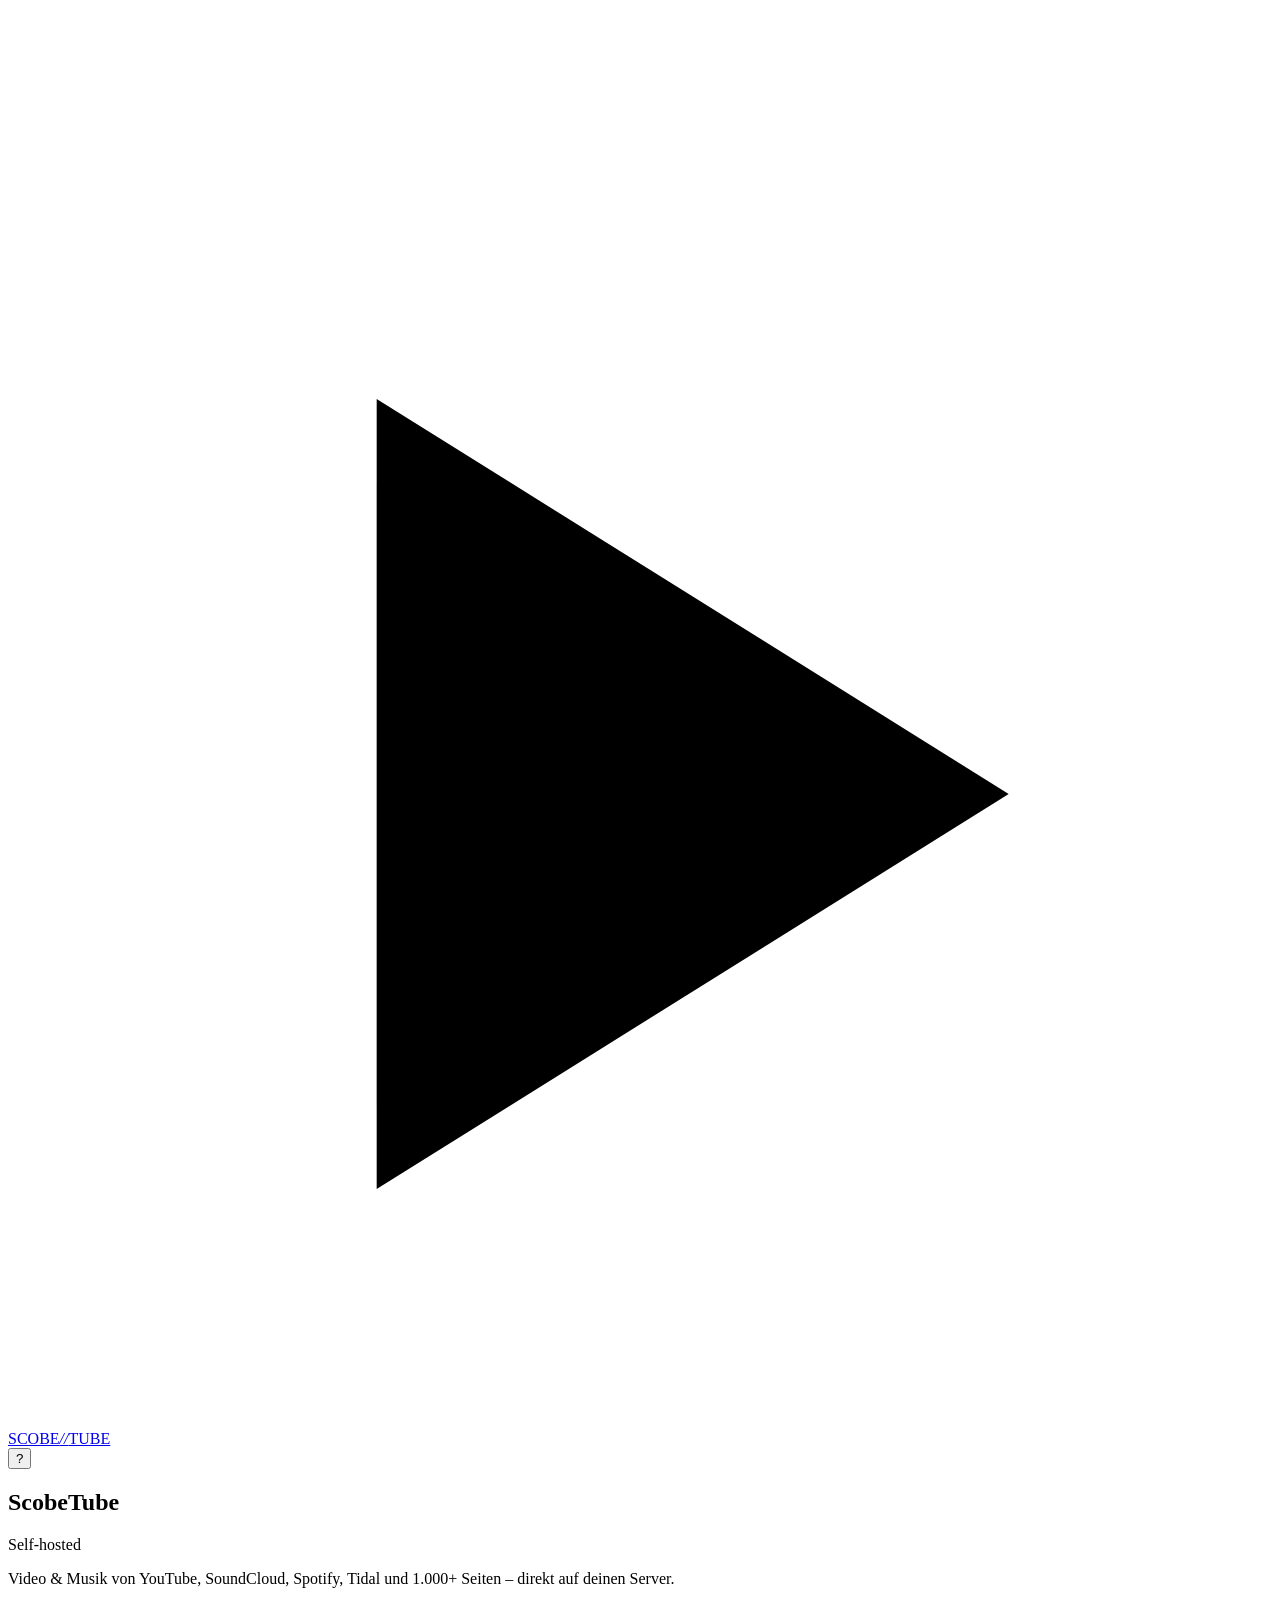
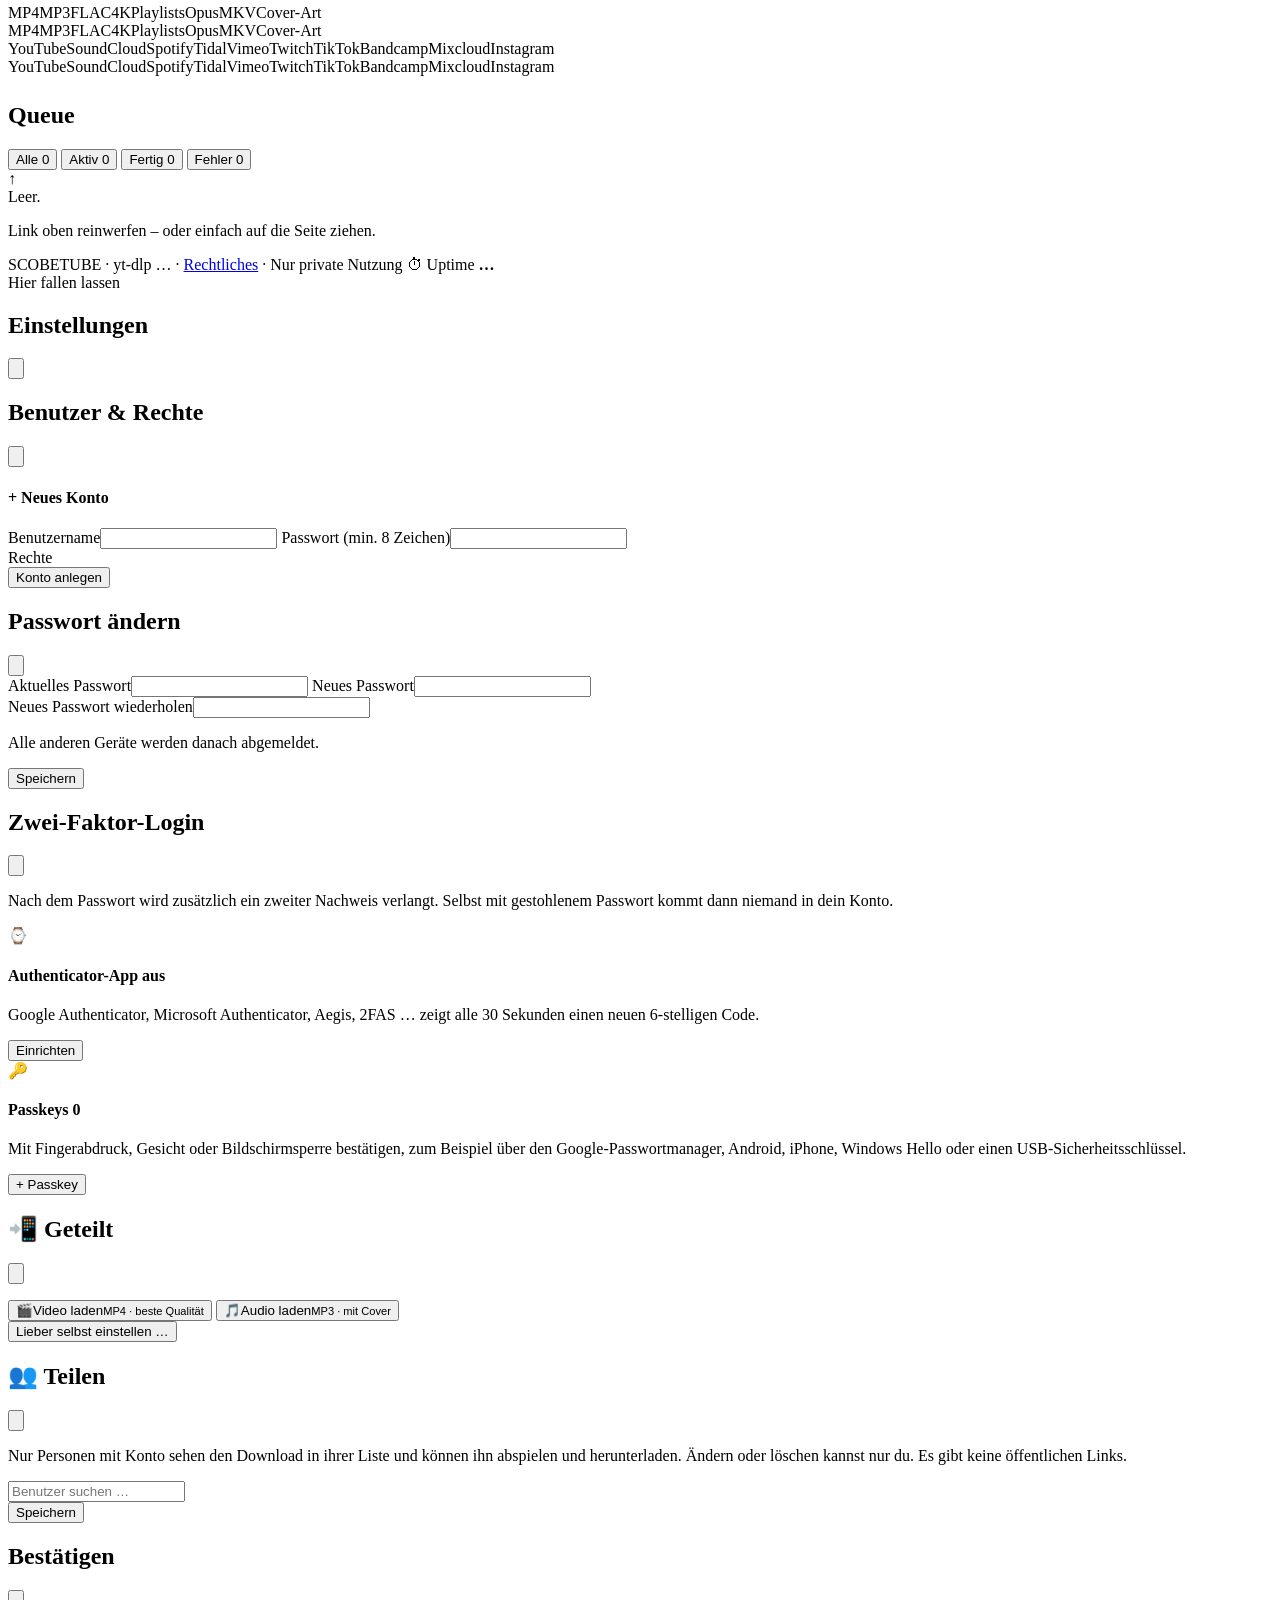
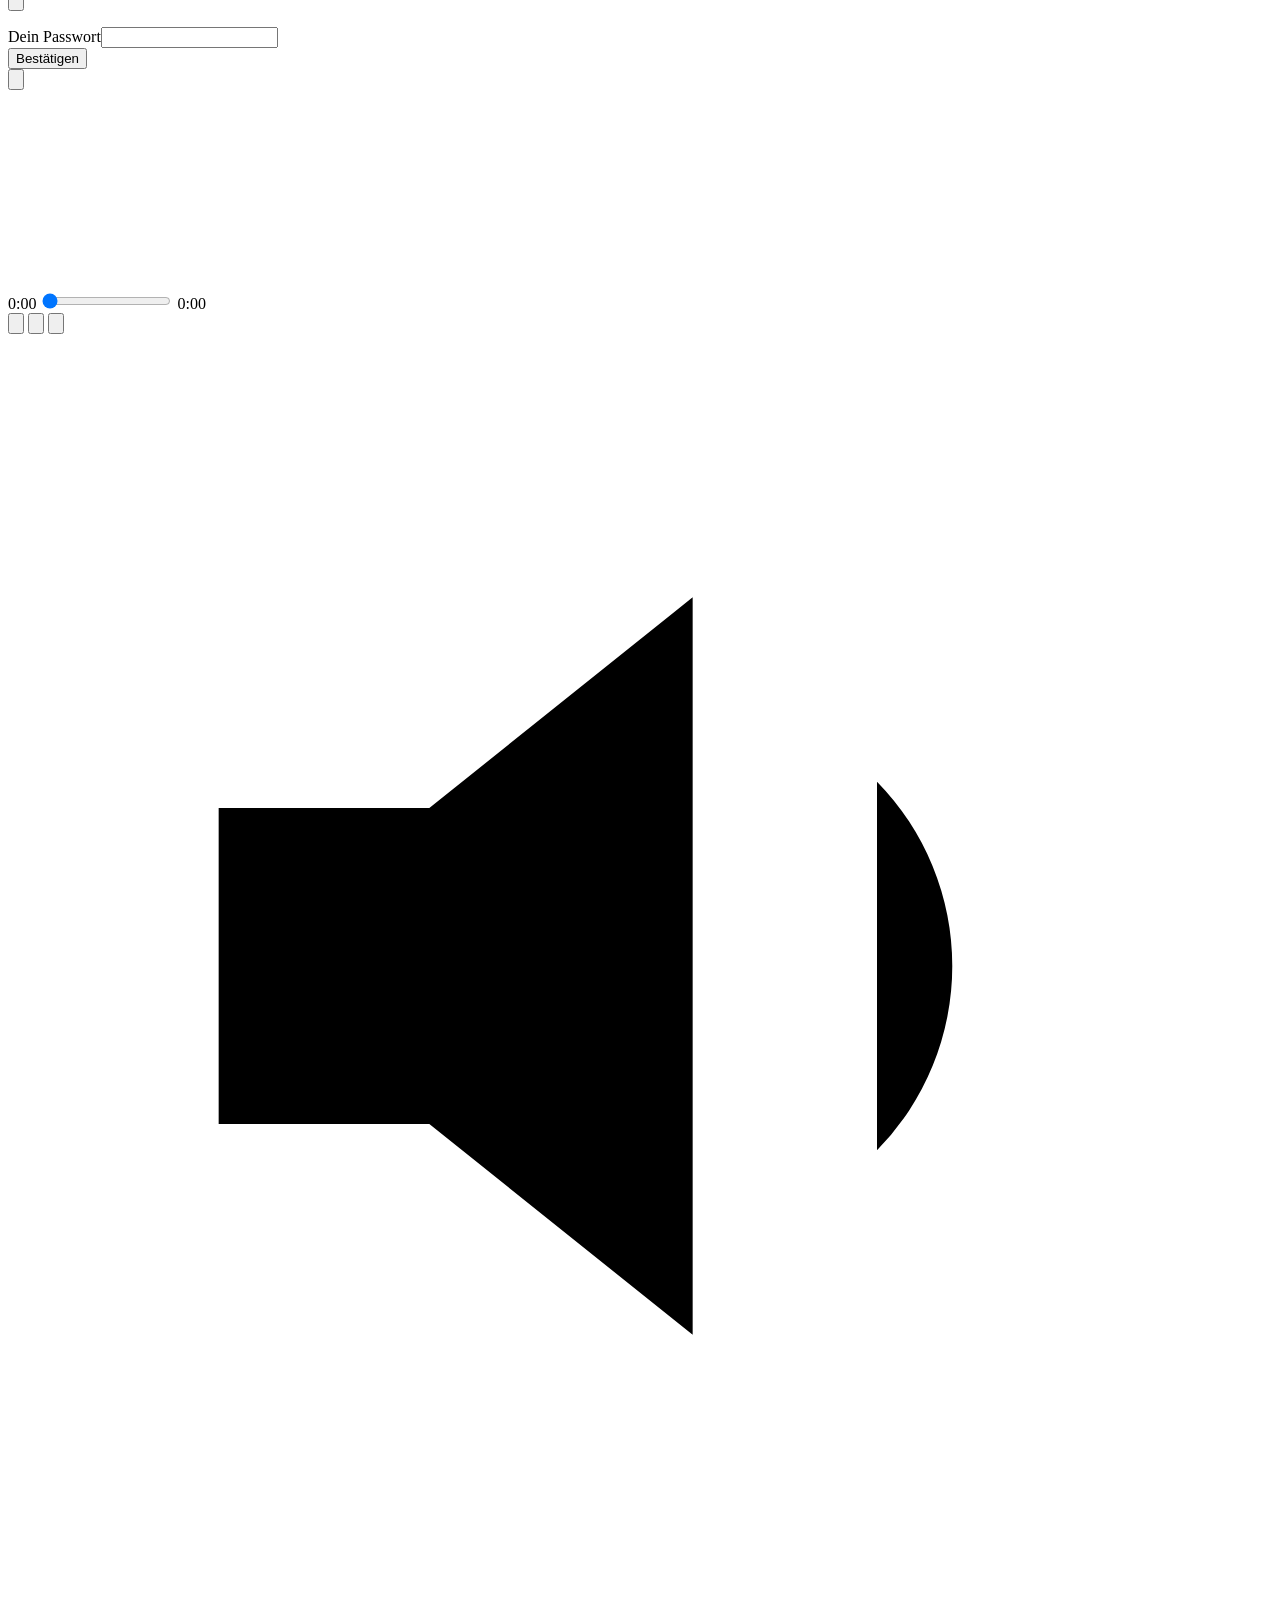
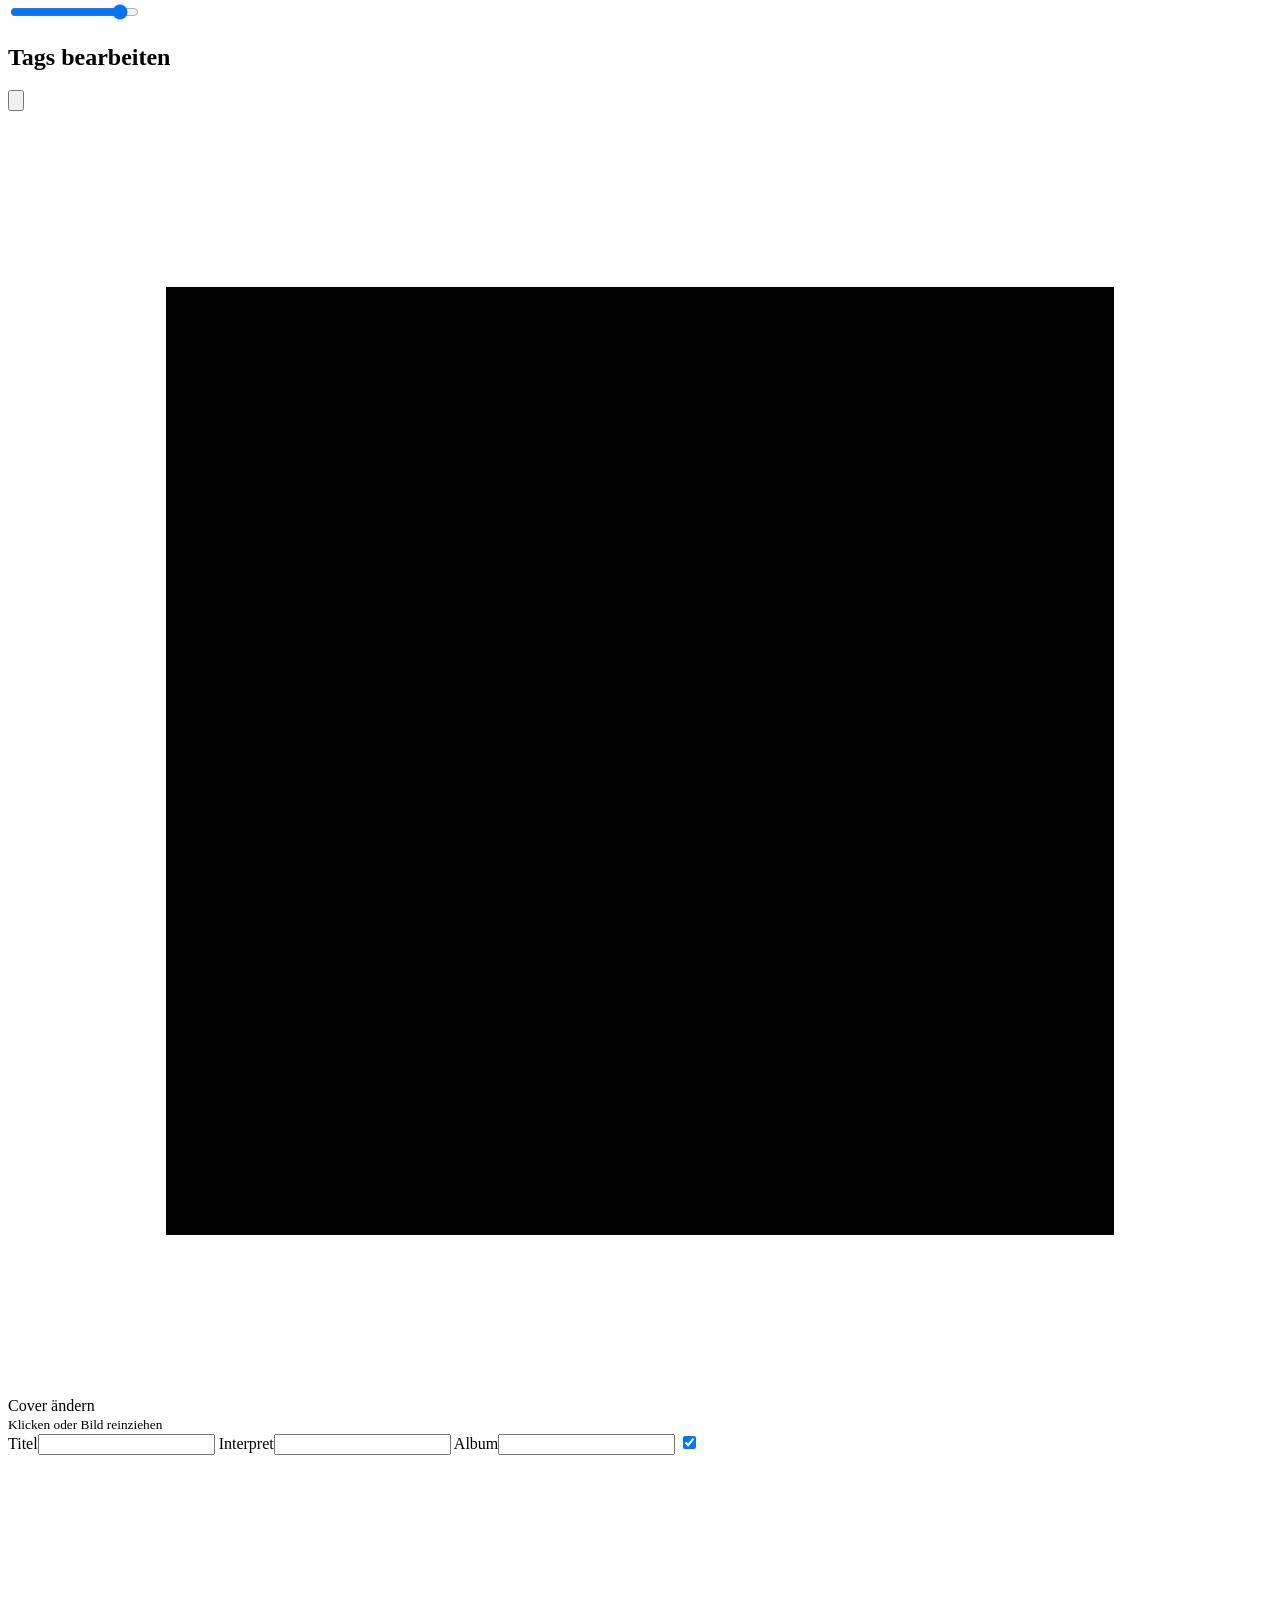
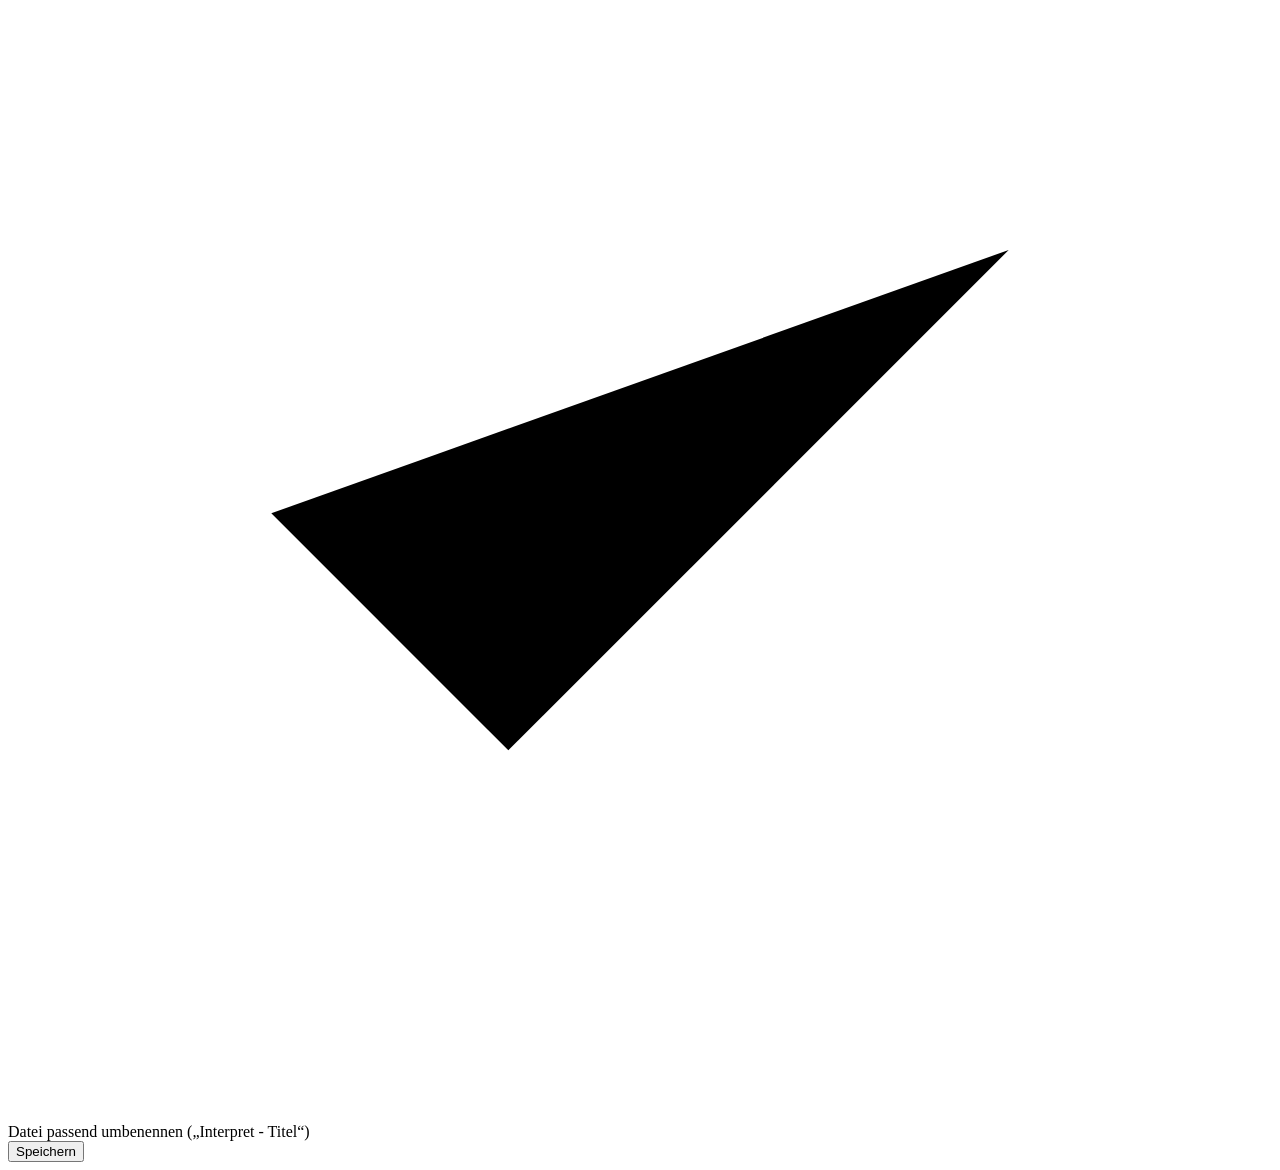
==== commit c230a7af: "Tidal-Unterstützung (Songs, Alben, Playlists) Liest öffentliche Angaben (Titel, Interpreten, Album, " ====
--- a/app/static/index.html
+++ b/app/static/index.html
@@ -9,6 +9,7 @@
   <link rel="manifest" href="manifest.webmanifest">
   <link rel="stylesheet" href="static/fonts/fonts.css">
   <link rel="stylesheet" href="static/style.css">
+  <script src="static/potato.js"></script>
 </head>
 <body data-source="all" data-kind="video">
   <div class="grain" aria-hidden="true"></div>
@@ -41,6 +42,7 @@
             <a class="menu-link" id="menuApp" href="app/download" hidden><svg viewBox="0 0 24 24"><rect x="6" y="2.5" width="12" height="19"/><path d="M11 18.5h2"/></svg>Android-App laden <span class="pill" id="menuAppVer"></span></a>
             <button id="menuAppUpdate" hidden><svg viewBox="0 0 24 24"><path d="M3 12a9 9 0 1 0 3-6.7L3 8"/><path d="M3 3v5h5"/></svg>Nach App-Update suchen</button>
             <button id="menuServer" hidden><svg viewBox="0 0 24 24"><circle cx="12" cy="12" r="9"/><path d="M3 12h18M12 3a14 14 0 0 1 0 18M12 3a14 14 0 0 0 0 18"/></svg>Server wechseln</button>
+            <button id="menuPotato" title="Animationen & Effekte aus – für schwache PCs"><span class="potato-ico">🥔</span>Potato-Modus <span class="pill potato-pill" id="potatoPill">aus</span></button>
             <button id="menuPassword"><svg viewBox="0 0 24 24"><rect x="4" y="10" width="16" height="11"/><path d="M8 10V7a4 4 0 0 1 8 0v3"/></svg>Passwort ändern</button>
             <button id="menuLogout"><svg viewBox="0 0 24 24"><path d="M15 4h5v16h-5M10 8l-4 4 4 4M6 12h11"/></svg>Abmelden</button>
           </div>
@@ -49,6 +51,7 @@
     </header>
 
     <div class="notices" id="notices"></div>
+    <div id="potatoSuggest"></div>
     <div class="app-banner" id="appBanner" hidden>
       <span class="ab-icon"><svg viewBox="0 0 24 24"><path d="M7 4.5v15l12-7.5z"/></svg></span>
       <p><b>ScobeTube als Android-App</b>Mit Teilen-Menü, Update-Hinweisen und schickem Intro. <span class="mono" id="appBannerVer"></span></p>
@@ -60,13 +63,13 @@
       <h1 class="mega" aria-label="ScobeTube"><span class="row" data-split>Scobe</span><span class="row r2" data-split>Tube</span></h1>
       <div class="hero-side">
         <span class="sticker"><span class="blink"></span>Self-hosted</span>
-        <p>Video &amp; Musik von YouTube, SoundCloud, Spotify und 1.000+ Seiten – direkt auf deinen Server.</p>
+        <p>Video &amp; Musik von YouTube, SoundCloud, Spotify, Tidal und 1.000+ Seiten – direkt auf deinen Server.</p>
       </div>
     </section>
 
     <div class="bands" aria-hidden="true">
       <div class="band b2"><div class="track"><span>MP4</span><span>MP3</span><span>FLAC</span><span>4K</span><span>Playlists</span><span>Opus</span><span>MKV</span><span>Cover-Art</span></div><div class="track"><span>MP4</span><span>MP3</span><span>FLAC</span><span>4K</span><span>Playlists</span><span>Opus</span><span>MKV</span><span>Cover-Art</span></div></div>
-      <div class="band b1"><div class="track"><span>YouTube</span><span>SoundCloud</span><span>Spotify</span><span>Vimeo</span><span>Twitch</span><span>TikTok</span><span>Bandcamp</span><span>Mixcloud</span><span>Instagram</span></div><div class="track"><span>YouTube</span><span>SoundCloud</span><span>Spotify</span><span>Vimeo</span><span>Twitch</span><span>TikTok</span><span>Bandcamp</span><span>Mixcloud</span><span>Instagram</span></div></div>
+      <div class="band b1"><div class="track"><span>YouTube</span><span>SoundCloud</span><span>Spotify</span><span>Tidal</span><span>Vimeo</span><span>Twitch</span><span>TikTok</span><span>Bandcamp</span><span>Mixcloud</span><span>Instagram</span></div><div class="track"><span>YouTube</span><span>SoundCloud</span><span>Spotify</span><span>Tidal</span><span>Vimeo</span><span>Twitch</span><span>TikTok</span><span>Bandcamp</span><span>Mixcloud</span><span>Instagram</span></div></div>
     </div>
 
     <section class="deck box" id="deck" hidden>
@@ -81,6 +84,9 @@
           </button>
           <button type="button" data-source="spotify">
             <svg viewBox="0 0 24 24"><circle cx="12" cy="12" r="9.5"/><path d="M7 9.5c3.5-1 7.5-.6 10.5 1.2M7.6 12.8c2.8-.8 6-.4 8.4 1M8.3 15.8c2.2-.5 4.6-.3 6.4.8"/></svg>Spotify
+          </button>
+          <button type="button" data-source="tidal">
+            <svg viewBox="0 0 24 24"><path d="M4 8.5 7.5 5 11 8.5 7.5 12zM12 8.5 15.5 5 19 8.5 15.5 12zM8 12.5l3.5-3.5 3.5 3.5-3.5 3.5zM8 16.5l3.5-3.5 3.5 3.5-3.5 3.5z"/></svg>Tidal
           </button>
         </div>
       </div>
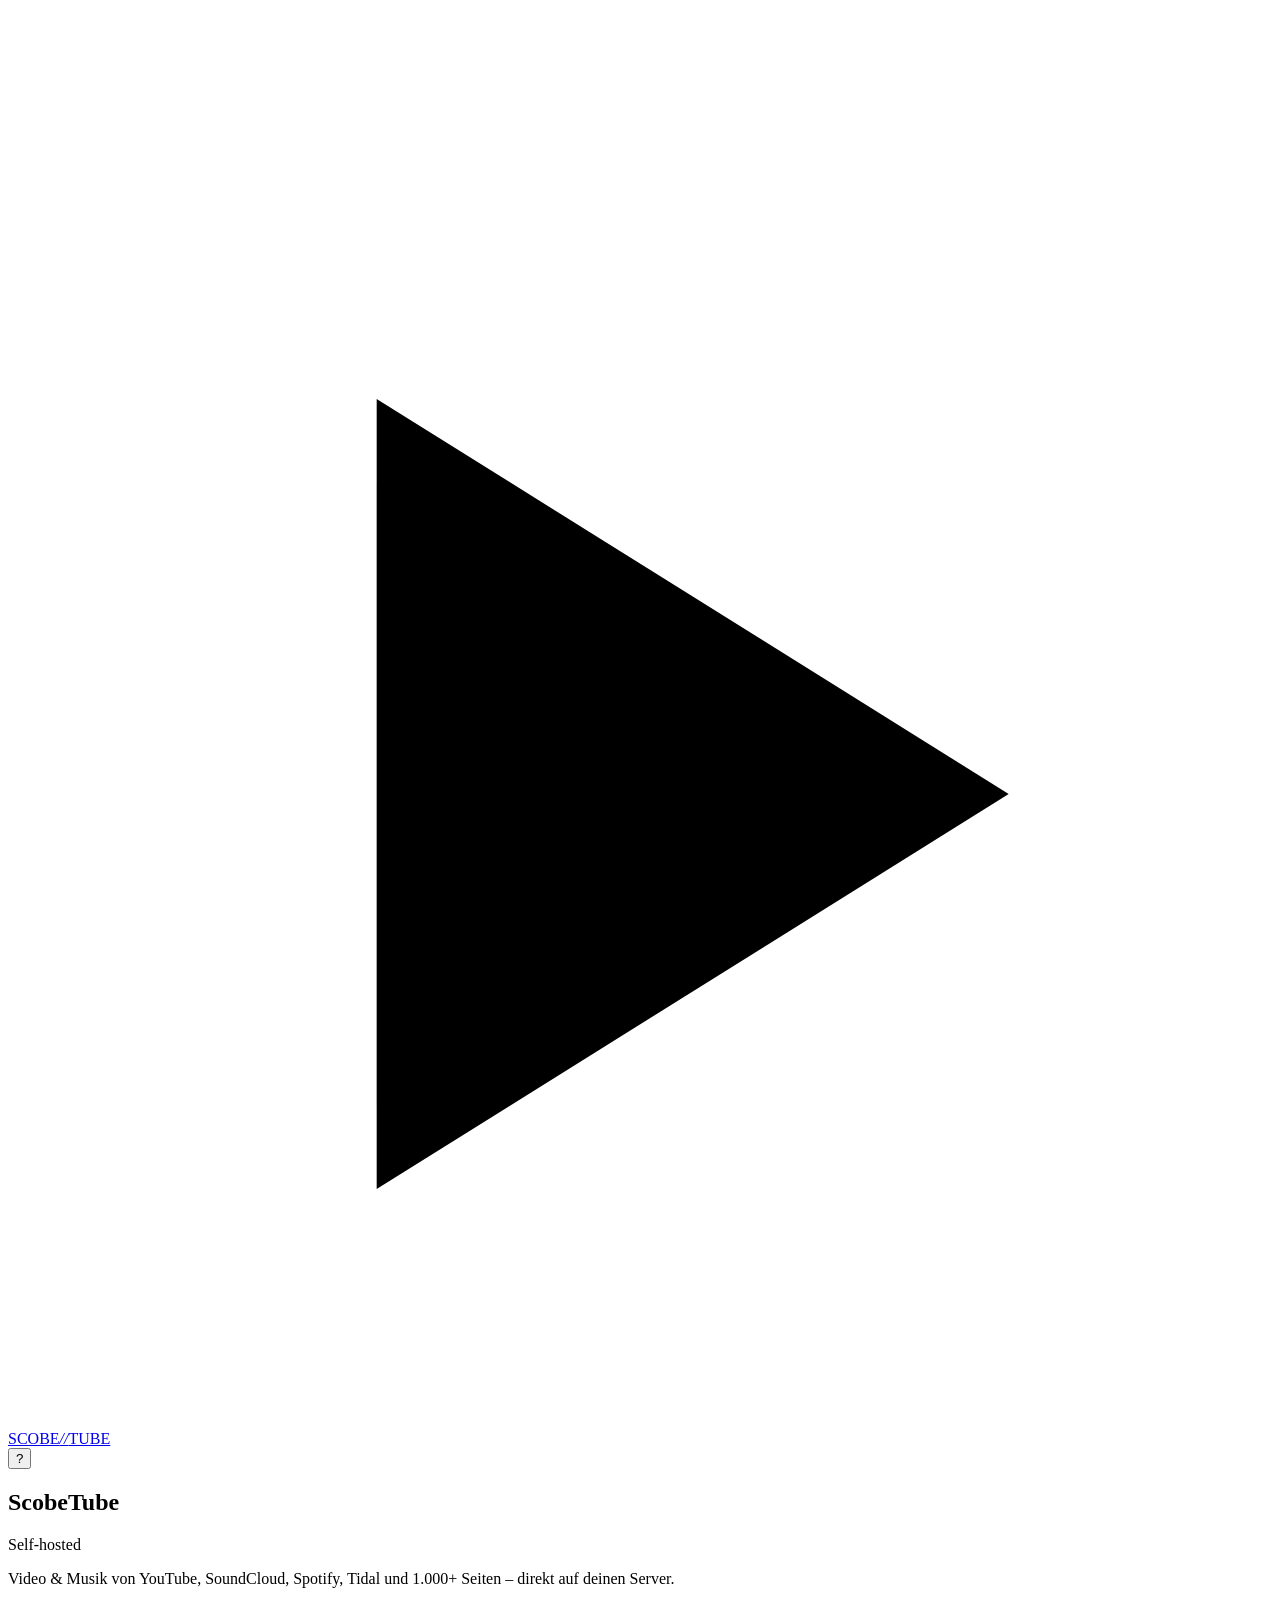
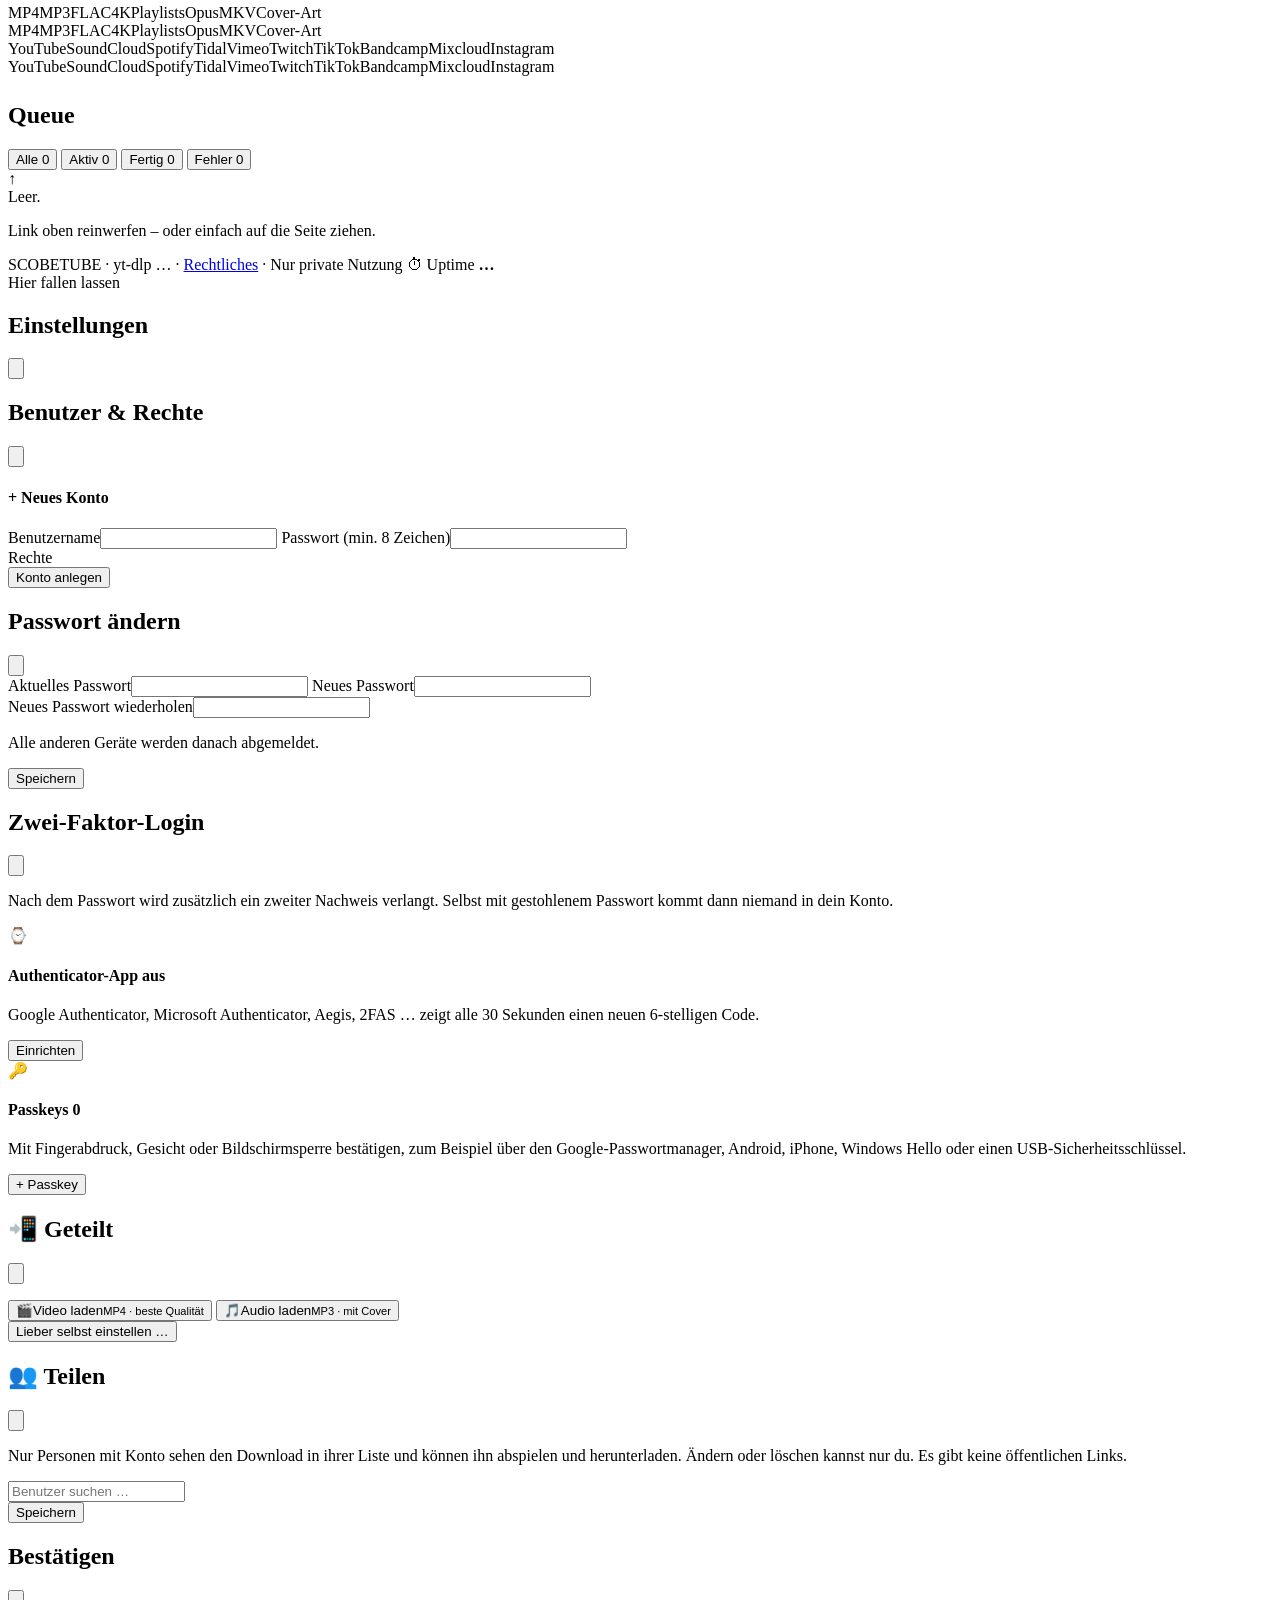
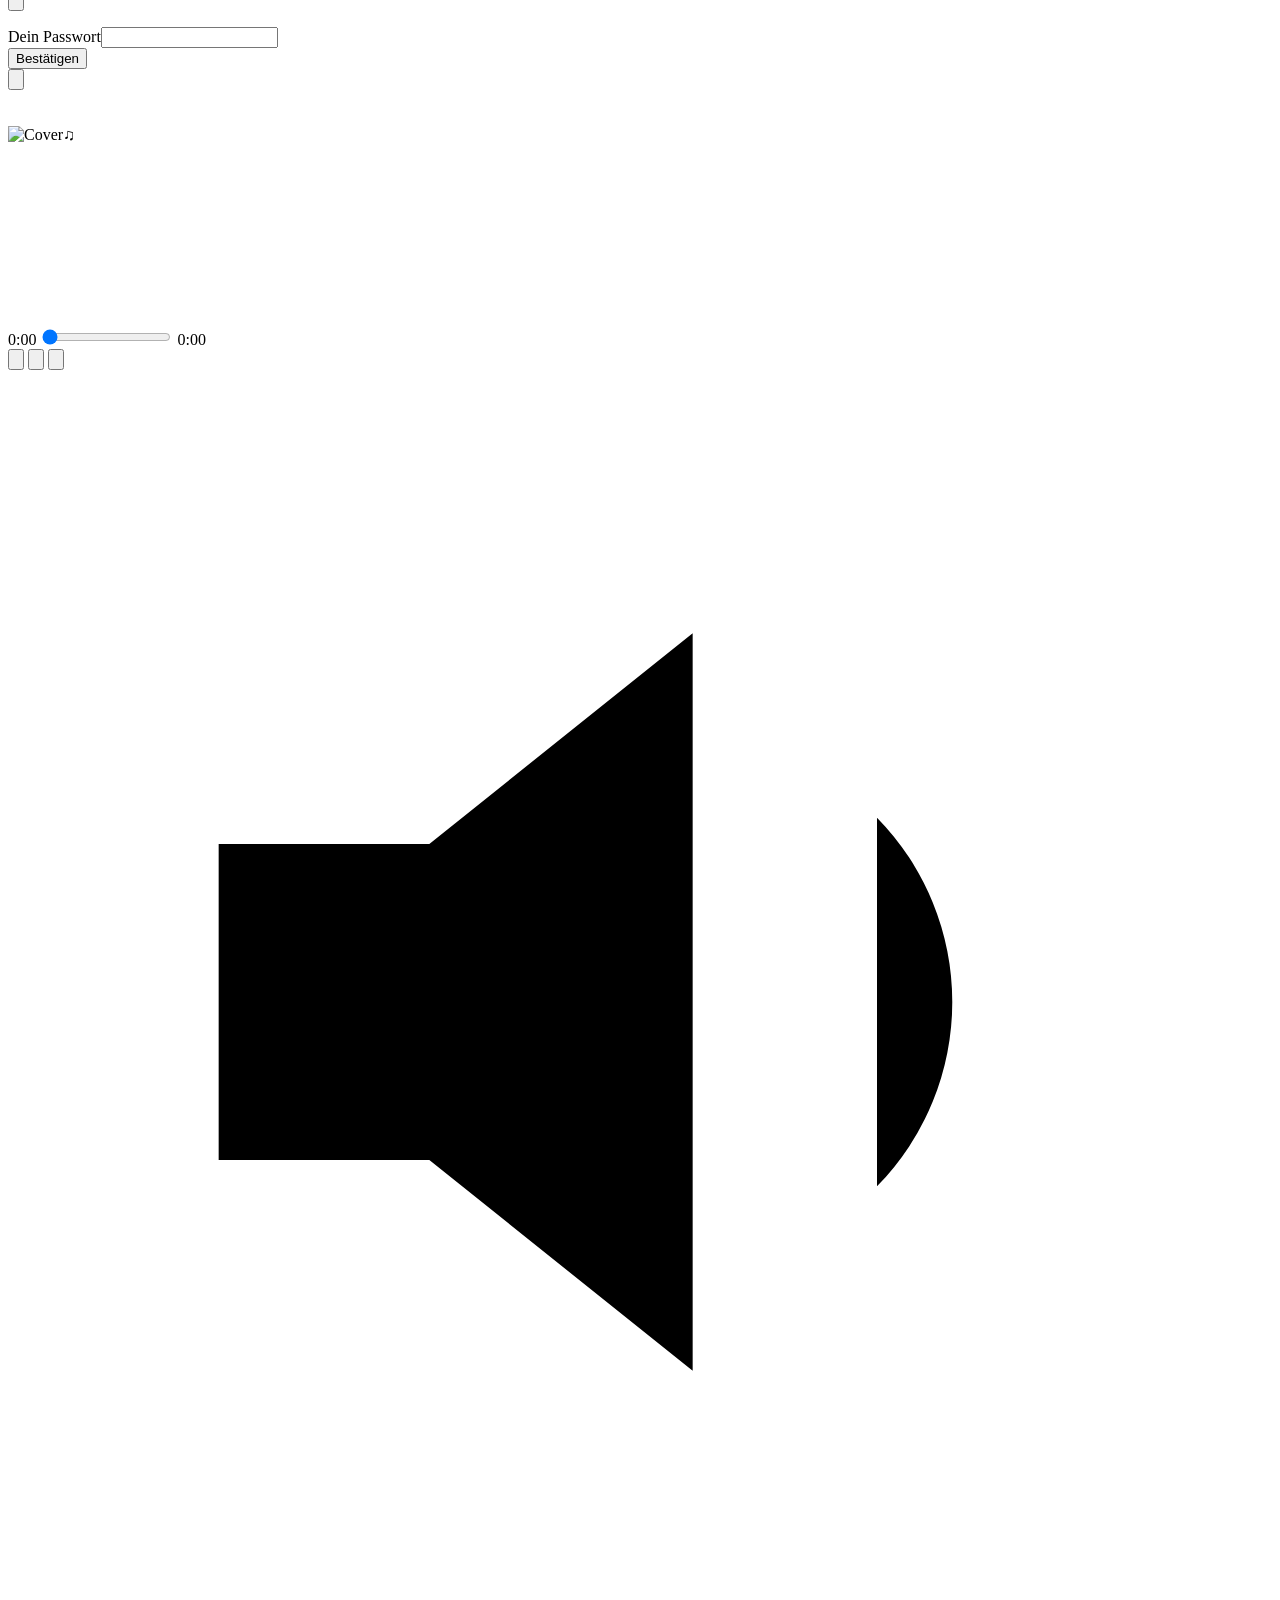
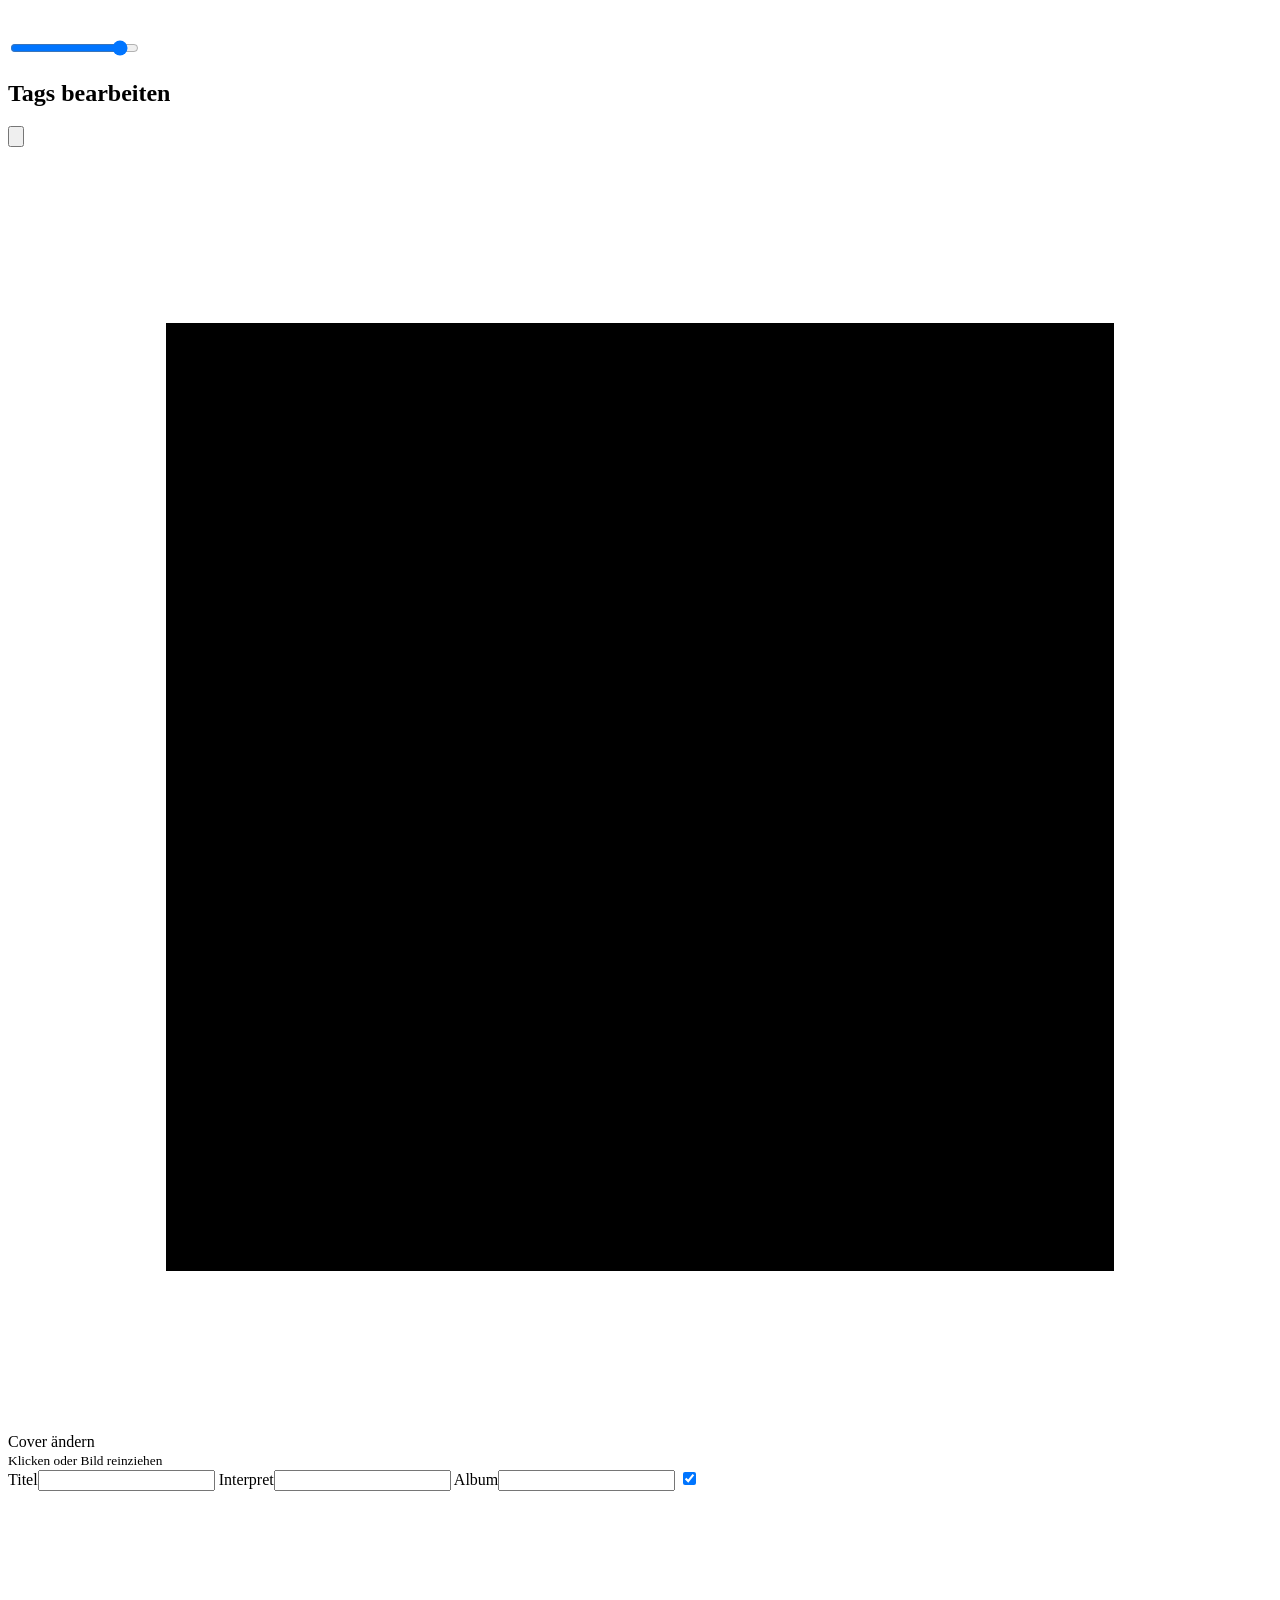
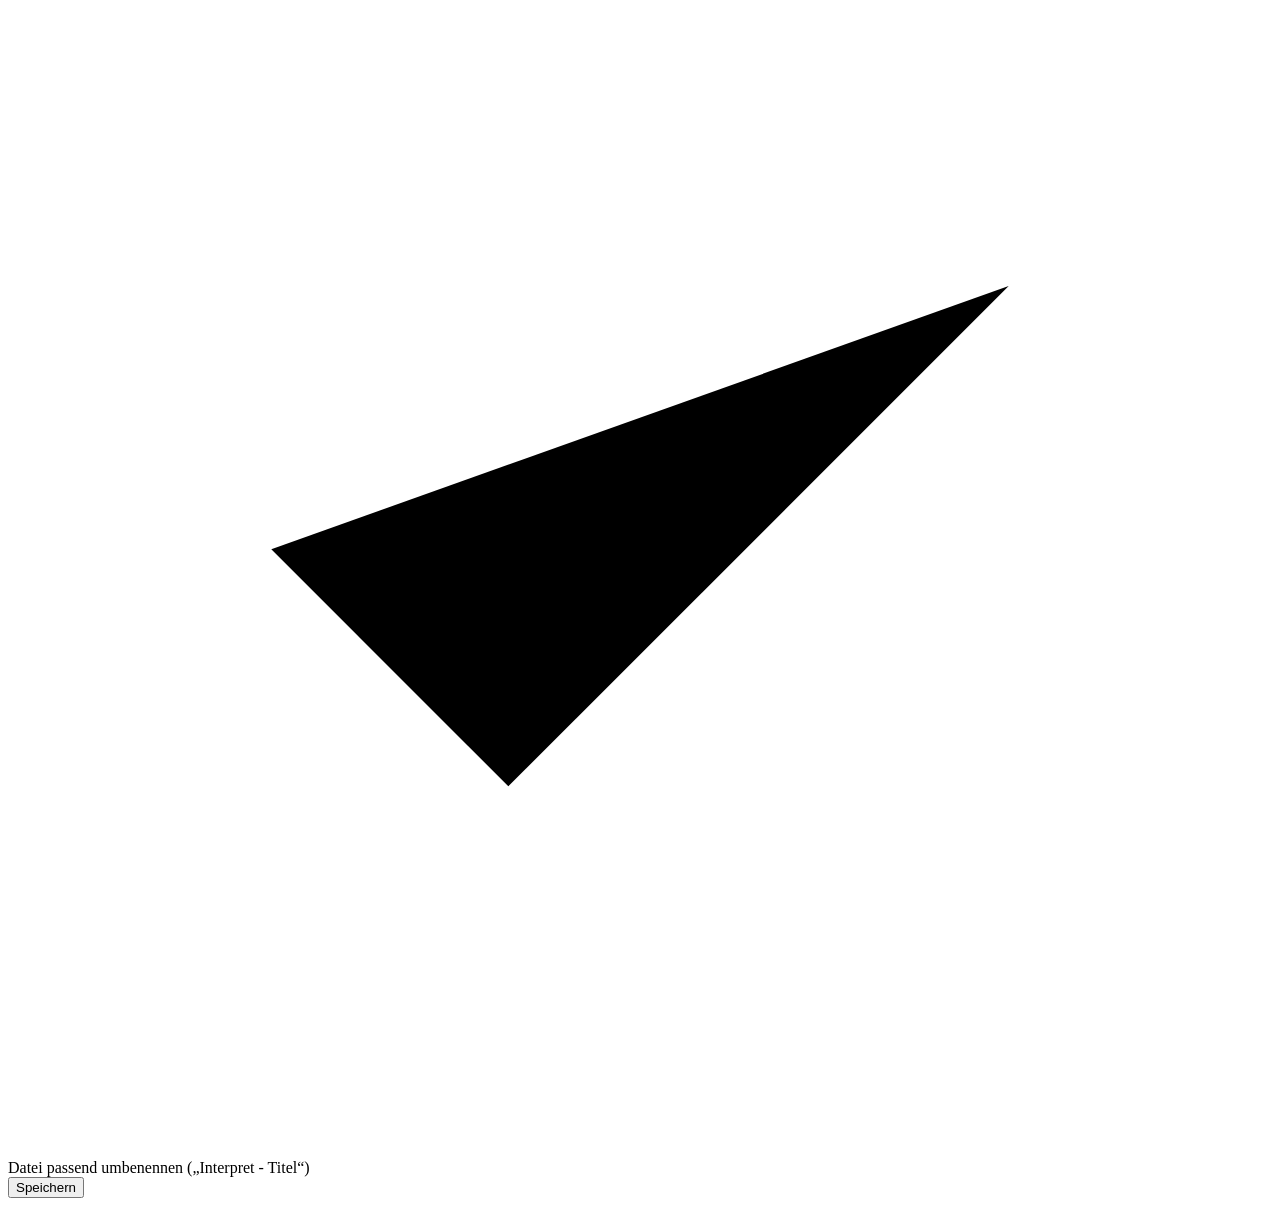
==== commit db603df0: "Audio-Design: Plattenhülle mit herausschauender Schallplatte, neuer Player - Liste: Cover groß und s" ====
--- a/app/static/index.html
+++ b/app/static/index.html
@@ -437,13 +437,17 @@
       <div class="modal-head"><span class="label" id="plCounter"></span><button class="icon-btn" data-close aria-label="Schließen"><svg viewBox="0 0 24 24"><path d="M6 6l12 12M18 6 6 18"/></svg></button></div>
       <div class="pl-stage" id="plStage">
         <div class="pl-audio" id="plAudioView">
-          <div class="pl-disc" id="plDisc"><div class="pl-label"><img id="plCover" alt="" referrerpolicy="no-referrer"></div></div>
+          <img class="pl-backdrop" id="plBackdrop" alt="" aria-hidden="true">
+          <div class="pl-deck">
+            <div class="pl-disc" id="plDisc"><div class="pl-label"><img id="plCover" alt="" referrerpolicy="no-referrer"></div></div>
+            <div class="pl-sleeve" id="plSleeveBox"><img id="plSleeve" alt="Cover"><span class="pl-sleeve-fb">♫</span></div>
+          </div>
           <canvas id="plViz" width="600" height="160"></canvas>
         </div>
         <video id="plVideo" playsinline hidden></video>
         <audio id="plAudio" hidden></audio>
       </div>
-      <div class="pl-info"><h3 id="plTitle"></h3><p id="plArtist"></p></div>
+      <div class="pl-info"><h3 id="plTitle"></h3><p><span id="plArtist"></span><span class="pl-tags"><span class="tag" id="plAlbum"></span><span class="tag" id="plFormat"></span></span></p></div>
       <div class="pl-seek">
         <span class="mono" id="plCur">0:00</span>
         <input type="range" id="plSeek" min="0" max="1000" value="0" aria-label="Position">
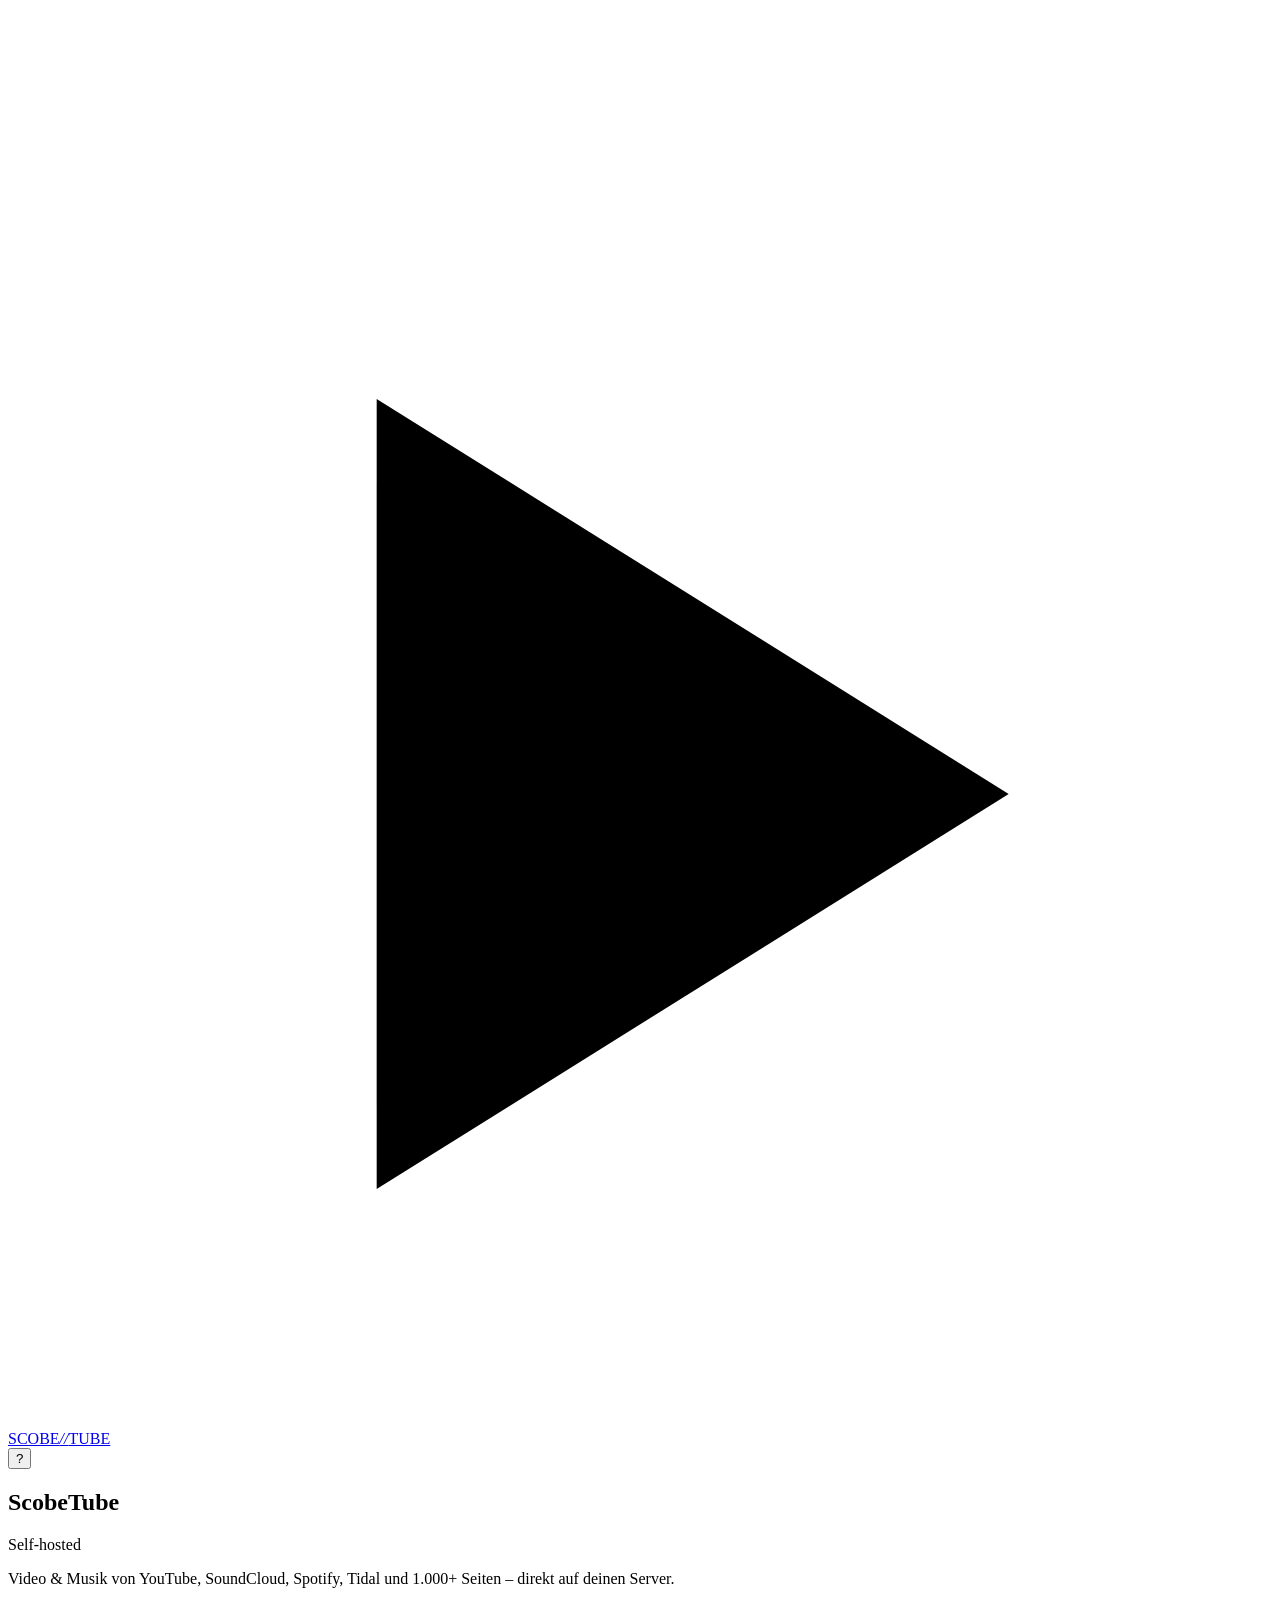
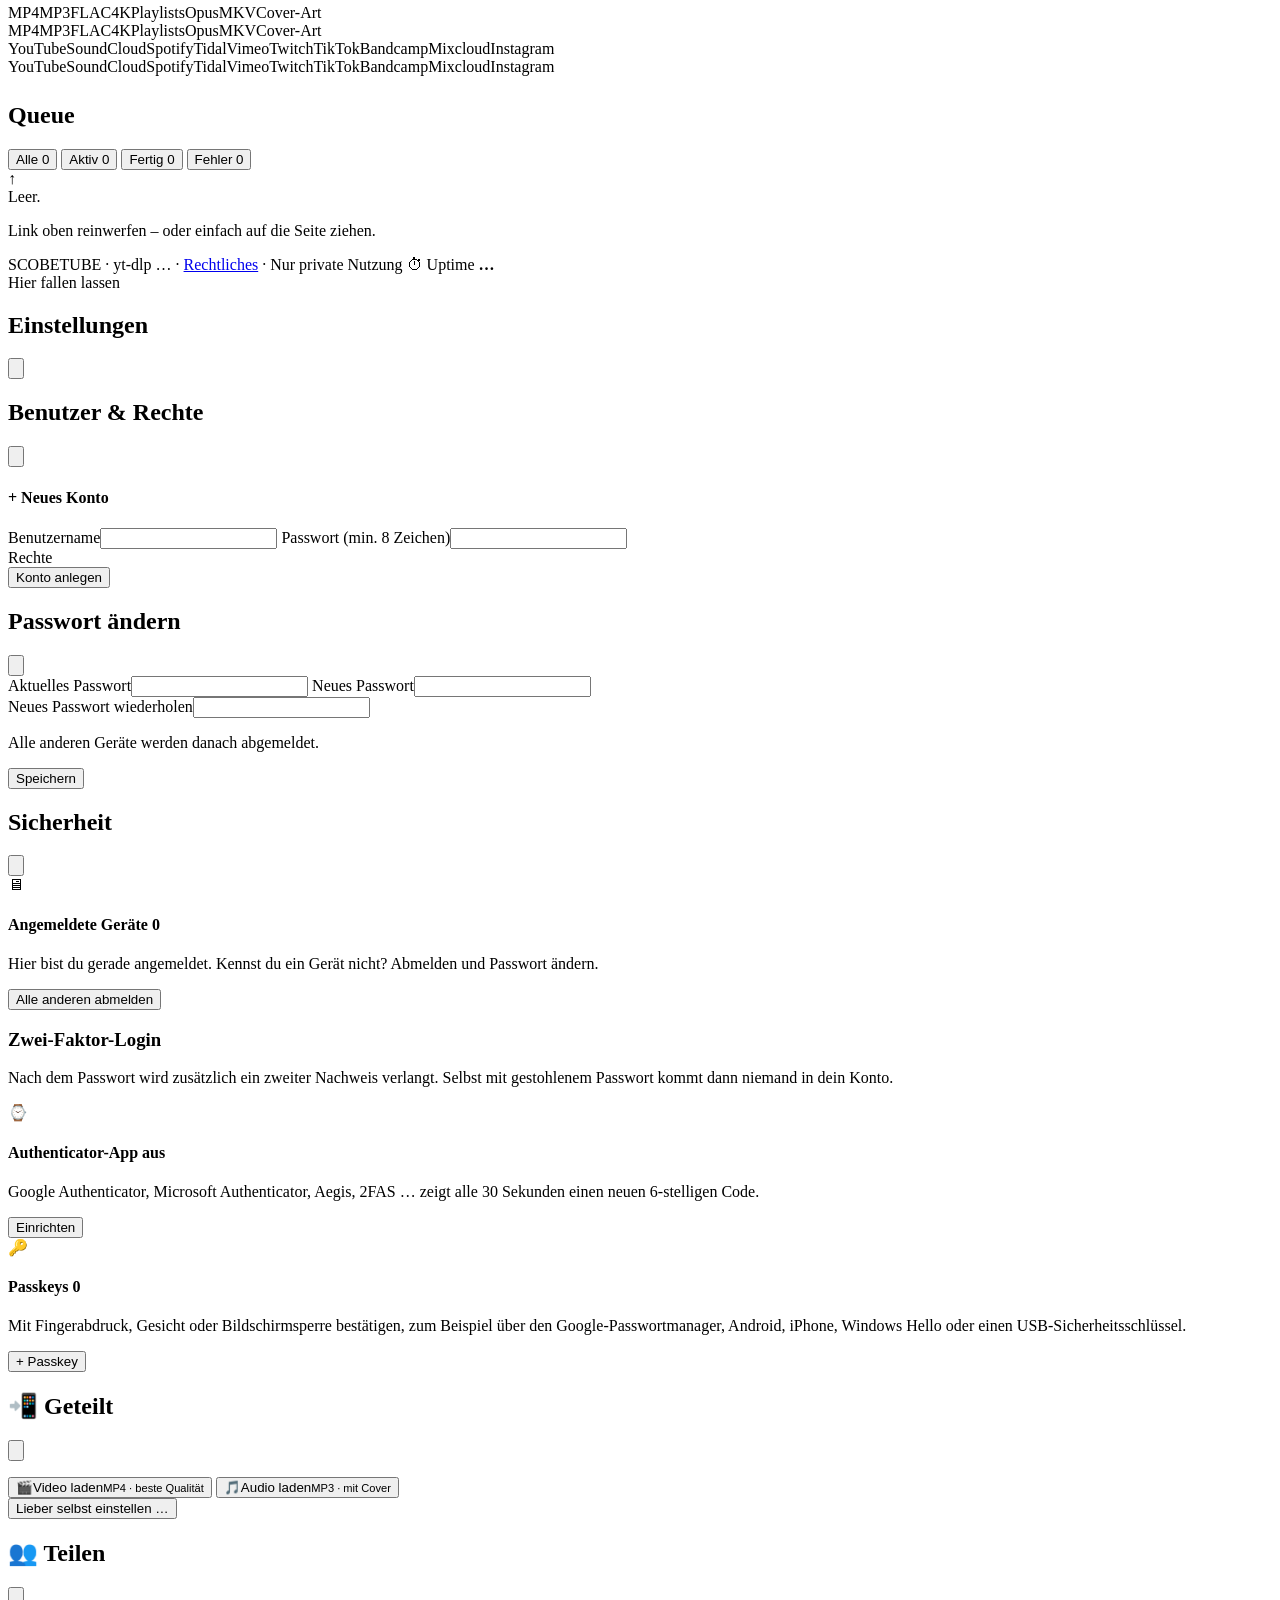
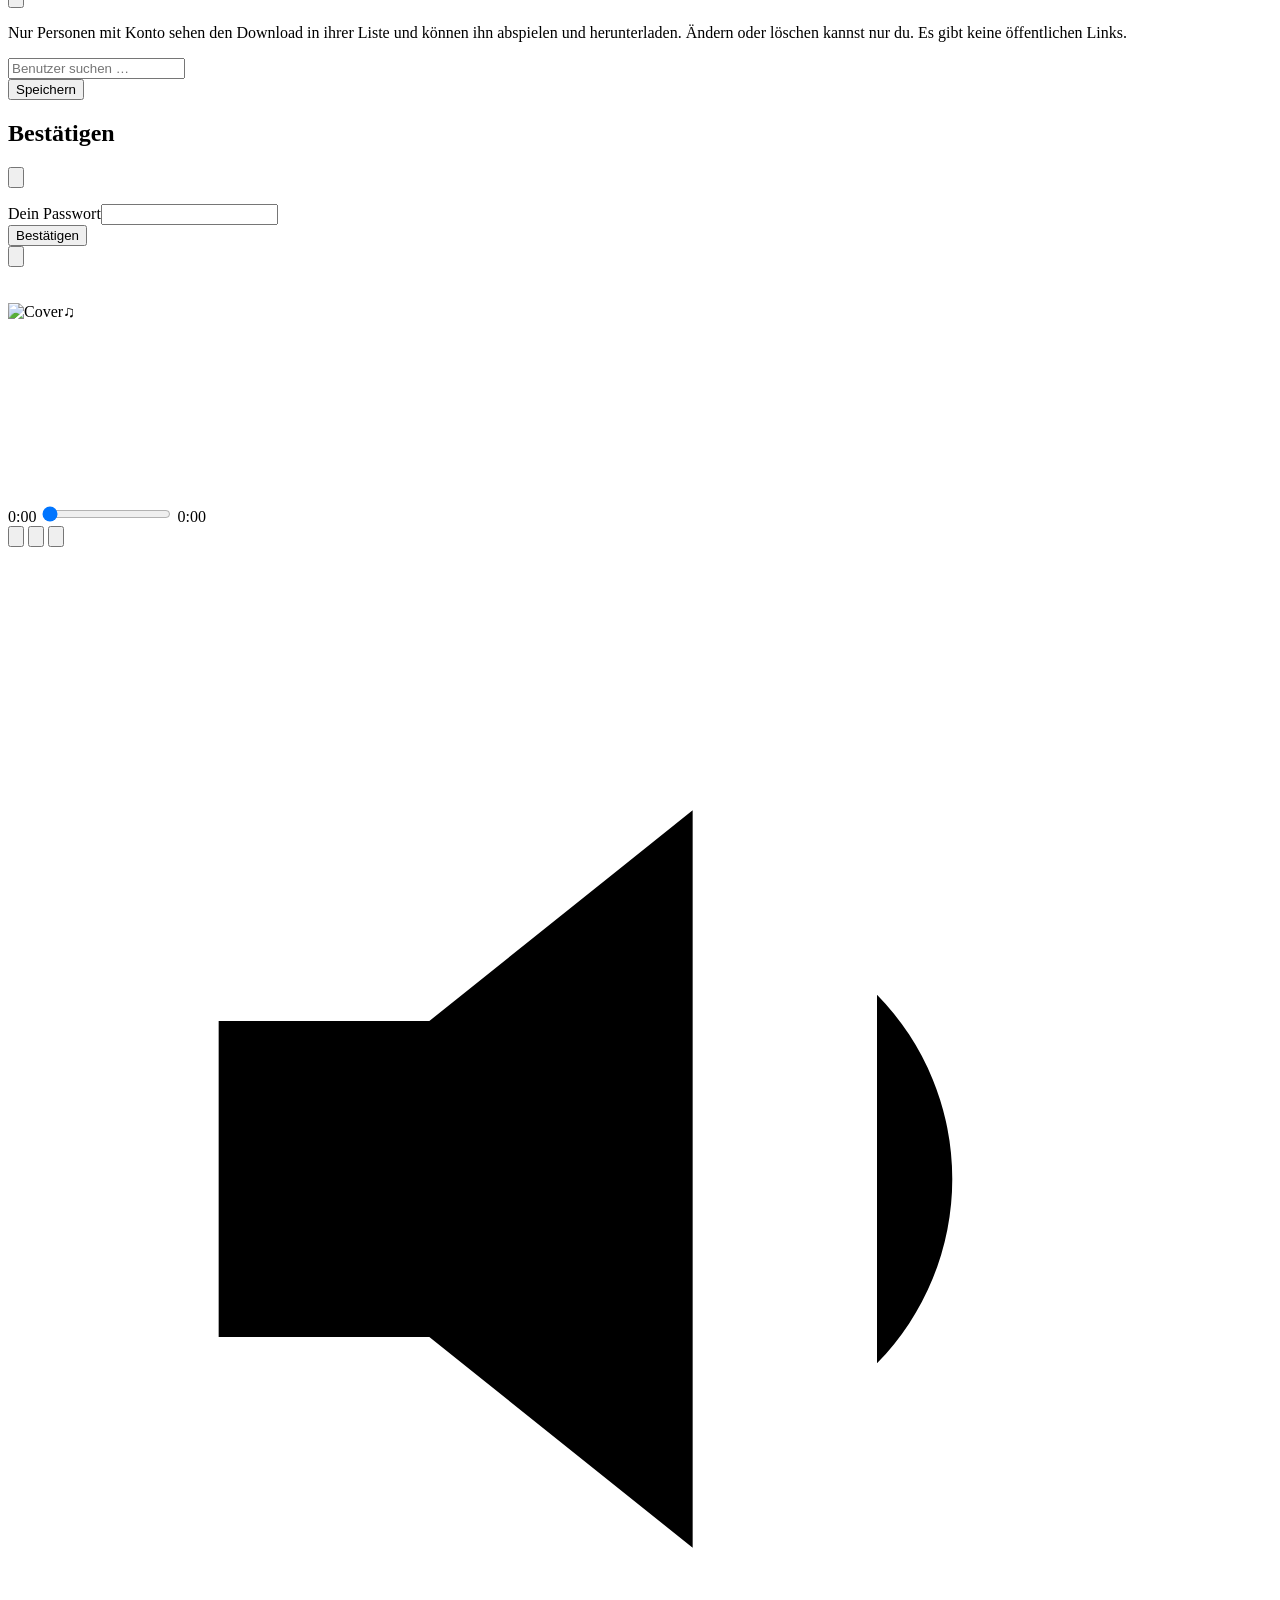
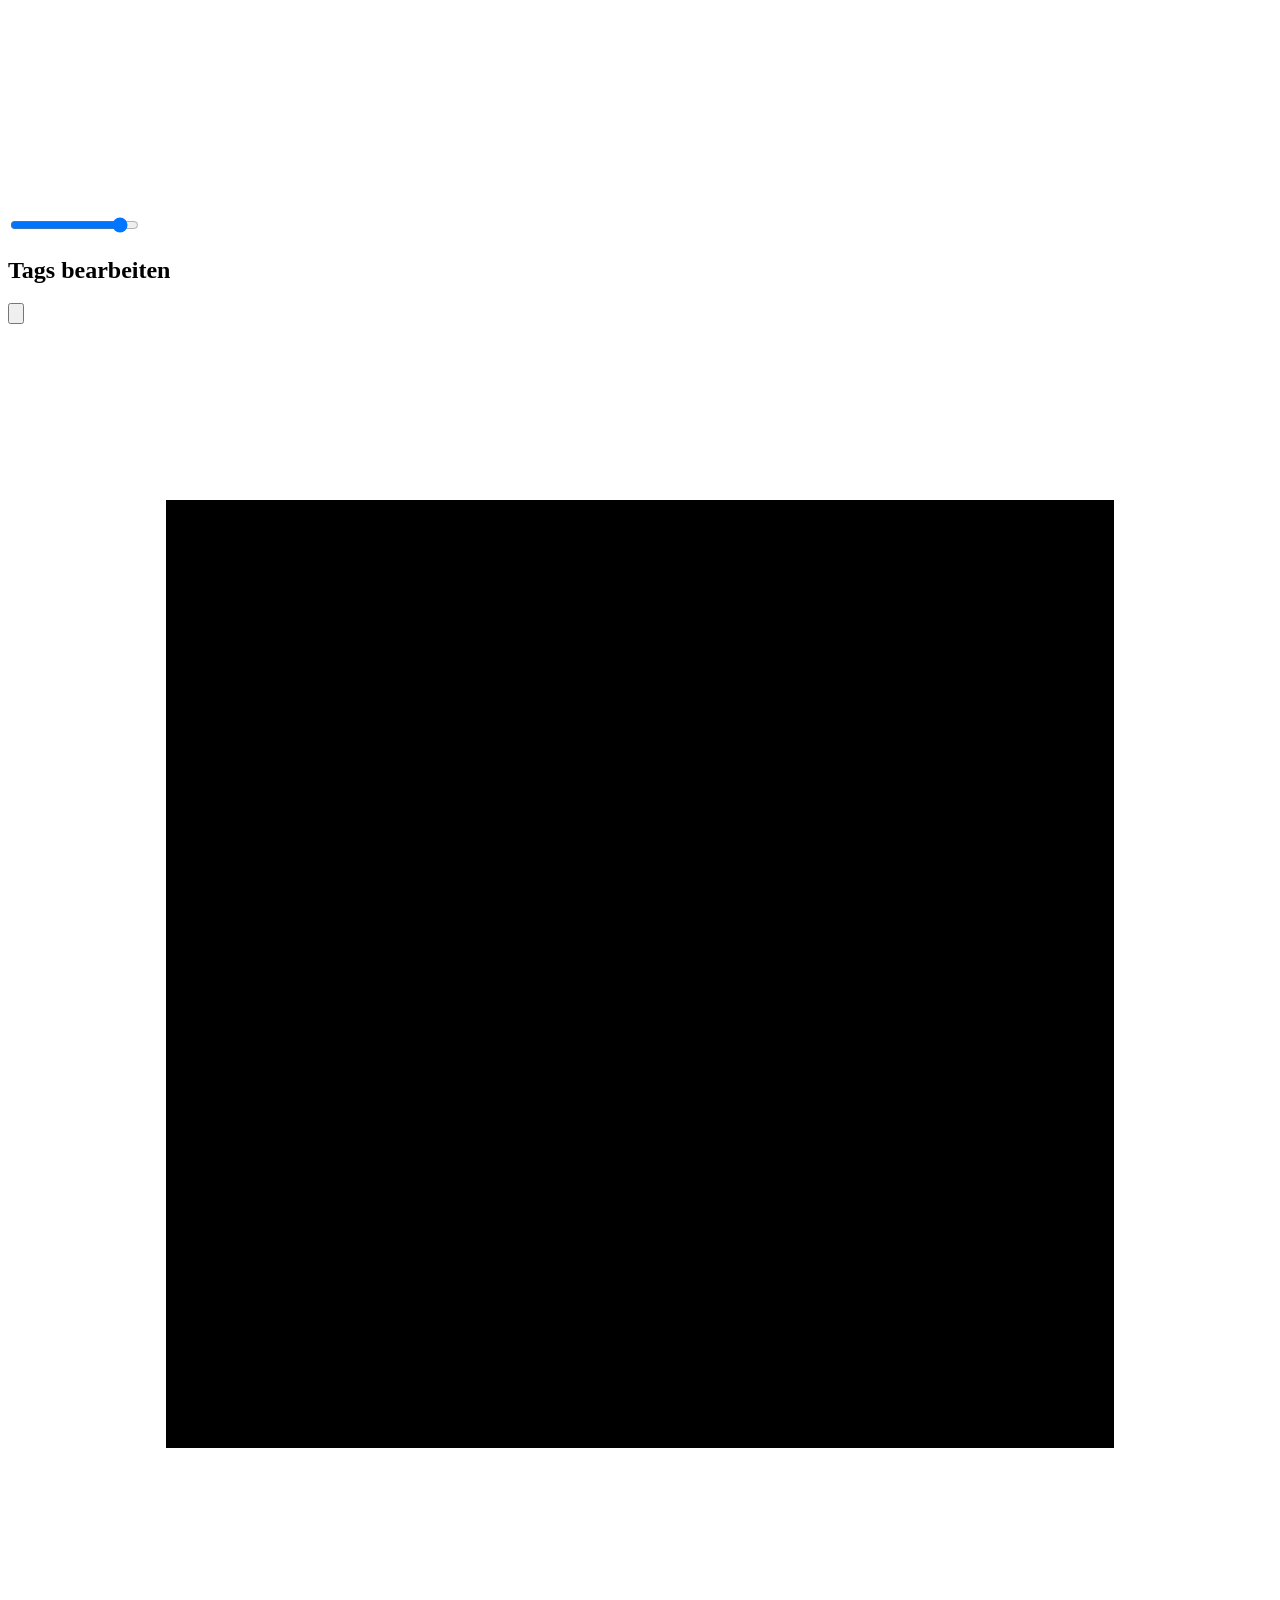
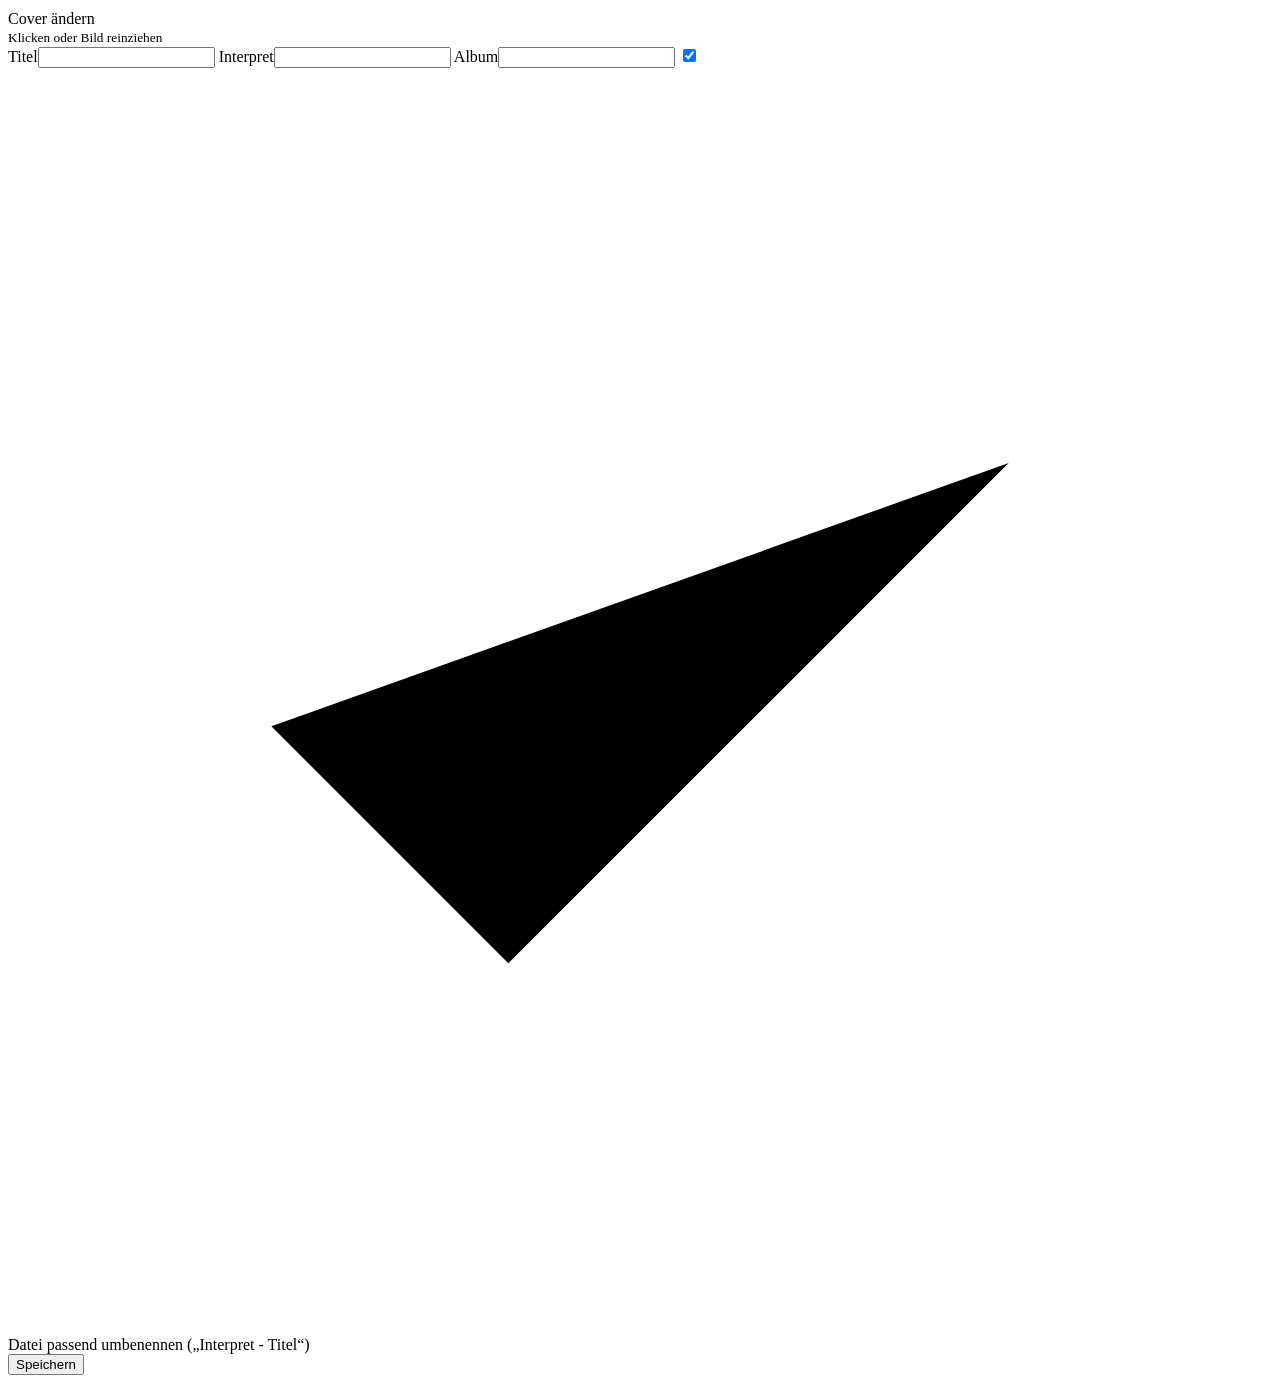
==== commit 6fcfa1a2: "Angemeldete Geräte: Übersicht, einzeln oder alle anderen abmelden, Admin kann Benutzer überall abmel" ====
--- a/app/static/index.html
+++ b/app/static/index.html
@@ -38,7 +38,7 @@
             <div class="who"><span class="label" id="userRole">Benutzer</span><b id="userMenuName"></b>
               <div class="my-stats" id="myStats"></div></div>
             <button id="menuUsers" hidden><svg viewBox="0 0 24 24"><circle cx="9" cy="8" r="3.5"/><path d="M2.5 20a6.5 6.5 0 0 1 13 0M16 4.5a3.5 3.5 0 0 1 0 7M21.5 20a6.5 6.5 0 0 0-4-6"/></svg>Benutzer &amp; Rechte</button>
-            <button id="menuSecurity"><svg viewBox="0 0 24 24"><path d="M12 3 4 6v6c0 5 3.5 8 8 9 4.5-1 8-4 8-9V6z"/><path d="m9 12 2 2 4-4"/></svg>Zwei-Faktor-Login <span class="pill" id="menu2fa">aus</span></button>
+            <button id="menuSecurity"><svg viewBox="0 0 24 24"><path d="M12 3 4 6v6c0 5 3.5 8 8 9 4.5-1 8-4 8-9V6z"/><path d="m9 12 2 2 4-4"/></svg>Sicherheit &amp; Geräte <span class="pill" id="menu2fa">aus</span></button>
             <a class="menu-link" id="menuApp" href="app/download" hidden><svg viewBox="0 0 24 24"><rect x="6" y="2.5" width="12" height="19"/><path d="M11 18.5h2"/></svg>Android-App laden <span class="pill" id="menuAppVer"></span></a>
             <button id="menuAppUpdate" hidden><svg viewBox="0 0 24 24"><path d="M3 12a9 9 0 1 0 3-6.7L3 8"/><path d="M3 3v5h5"/></svg>Nach App-Update suchen</button>
             <button id="menuServer" hidden><svg viewBox="0 0 24 24"><circle cx="12" cy="12" r="9"/><path d="M3 12h18M12 3a14 14 0 0 1 0 18M12 3a14 14 0 0 0 0 18"/></svg>Server wechseln</button>
@@ -323,7 +323,18 @@
   <div class="modal" id="secModal" aria-hidden="true">
     <div class="modal-bg" data-close></div>
     <div class="modal-card wide" role="dialog" aria-labelledby="secTitle">
-      <div class="modal-head"><h2 id="secTitle">Zwei-Faktor-Login</h2><button class="icon-btn" data-close aria-label="Schließen"><svg viewBox="0 0 24 24"><path d="M6 6l12 12M18 6 6 18"/></svg></button></div>
+      <div class="modal-head"><h2 id="secTitle">Sicherheit</h2><button class="icon-btn" data-close aria-label="Schließen"><svg viewBox="0 0 24 24"><path d="M6 6l12 12M18 6 6 18"/></svg></button></div>
+      <div class="sec-block" id="secDevices">
+        <div class="sec-row">
+          <div class="sec-icon">🖥</div>
+          <div class="txt"><h4>Angemeldete Geräte <span class="pill" id="devPill">0</span></h4>
+            <p>Hier bist du gerade angemeldet. Kennst du ein Gerät nicht? Abmelden und Passwort ändern.</p></div>
+          <div class="acts"><button class="btn ghost small" id="devOthers">Alle anderen abmelden</button></div>
+        </div>
+        <div class="dev-list" id="devList"></div>
+      </div>
+
+      <h3 class="sec-sub">Zwei-Faktor-Login</h3>
       <p class="sec-intro">Nach dem Passwort wird zusätzlich ein zweiter Nachweis verlangt. Selbst mit gestohlenem Passwort kommt dann niemand in dein Konto.</p>
 
       <div class="sec-block" id="secTotp">
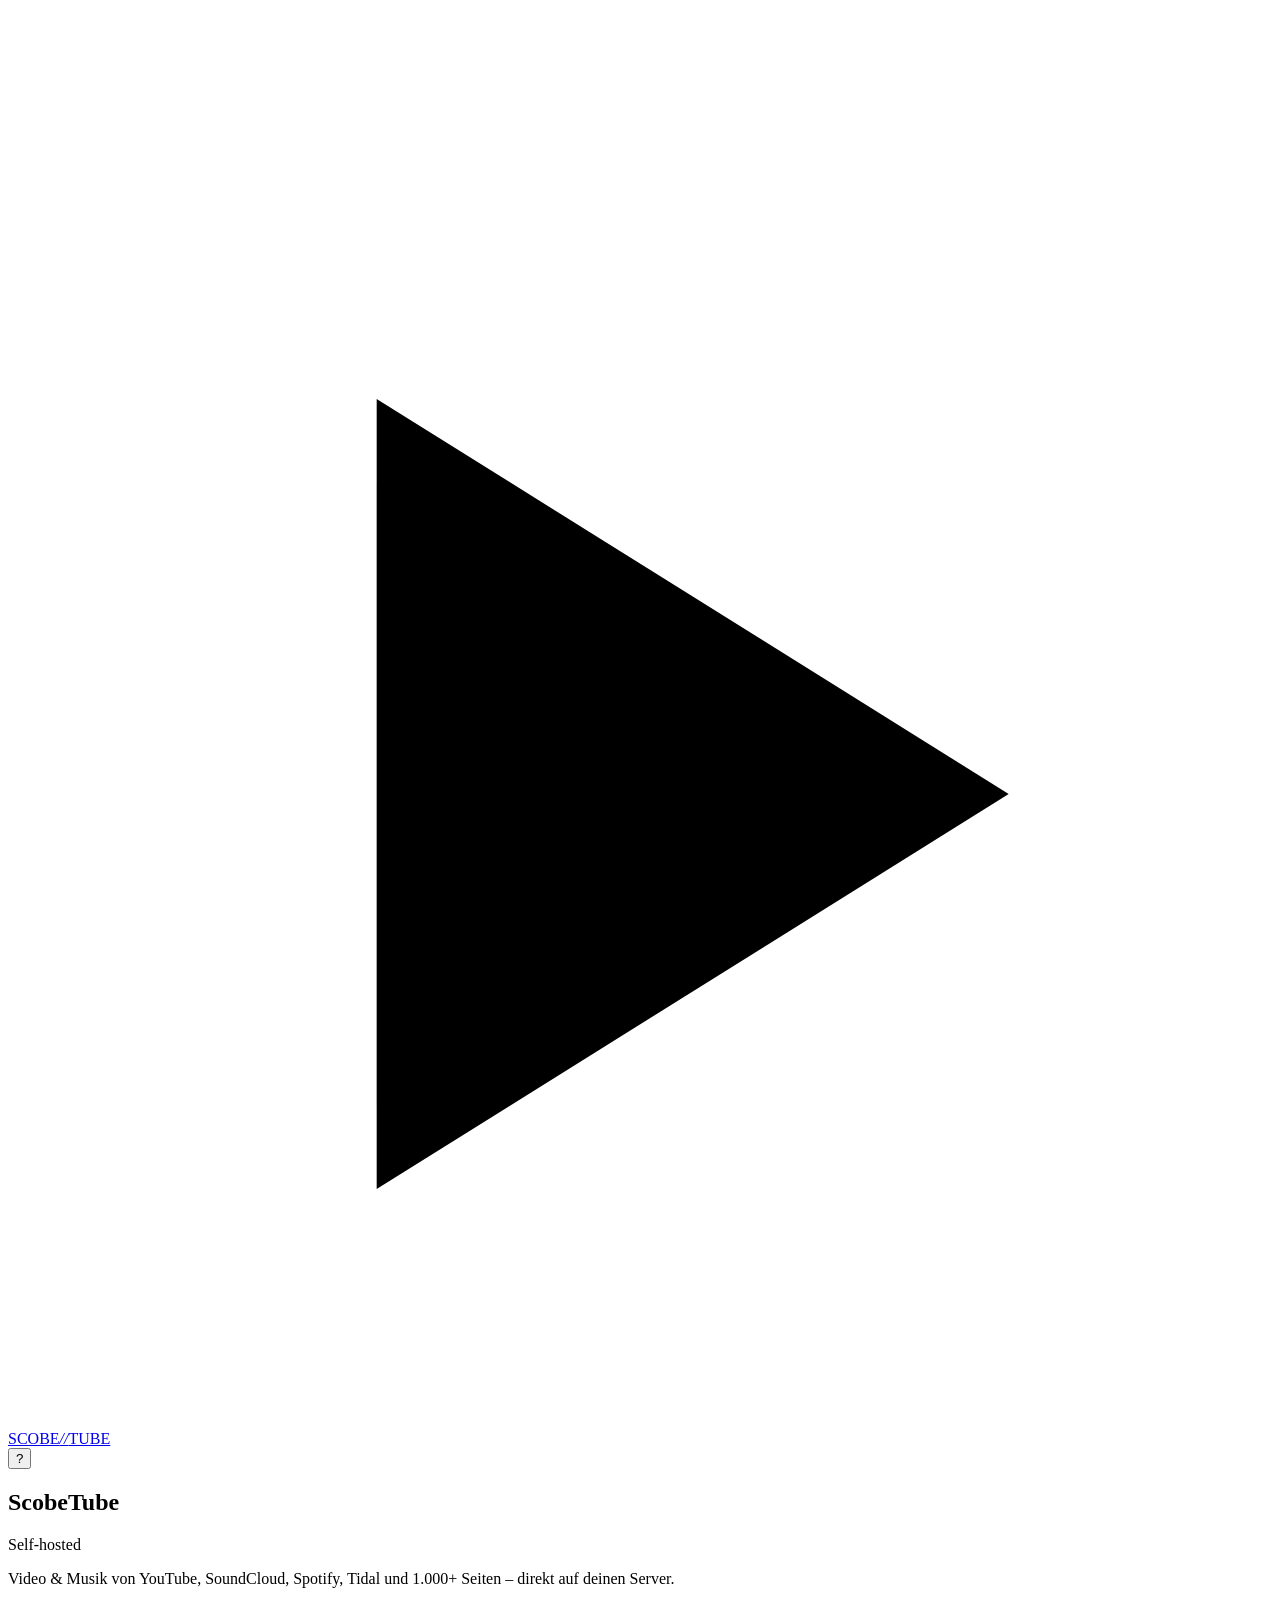
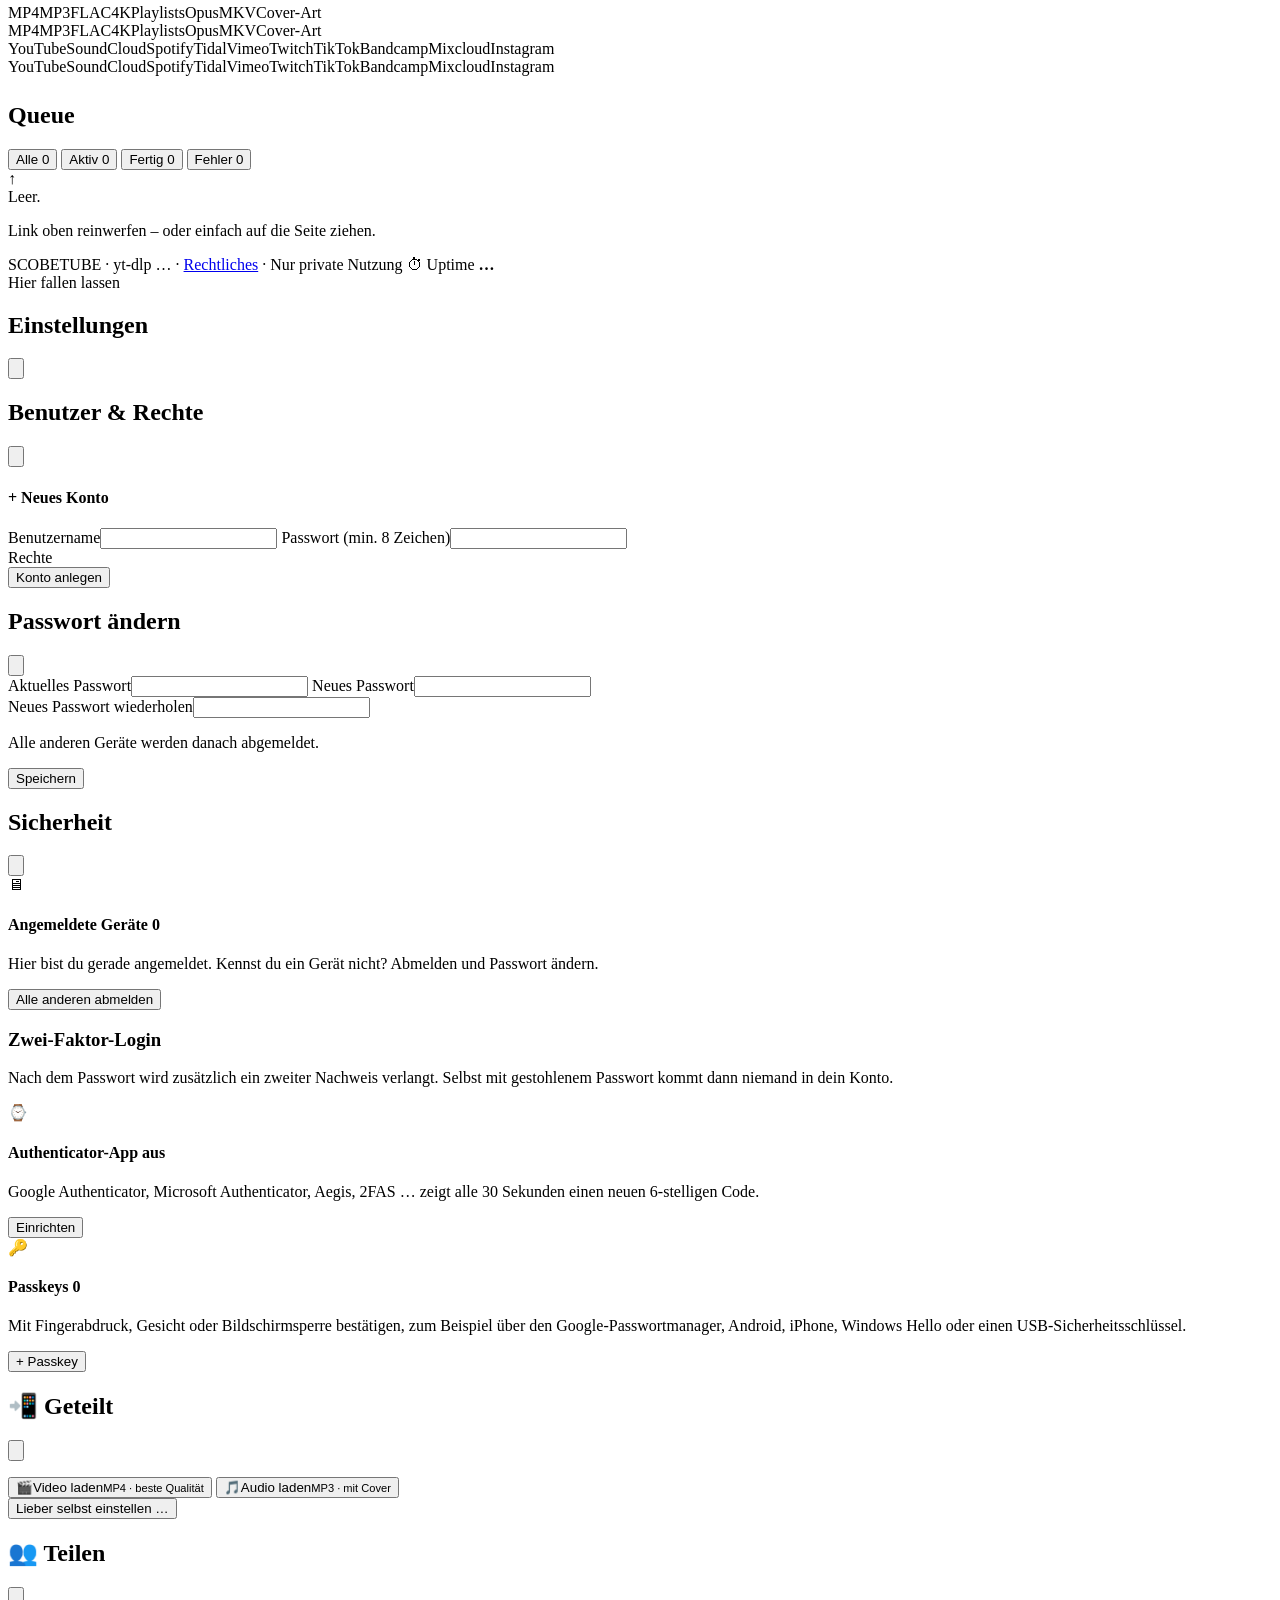
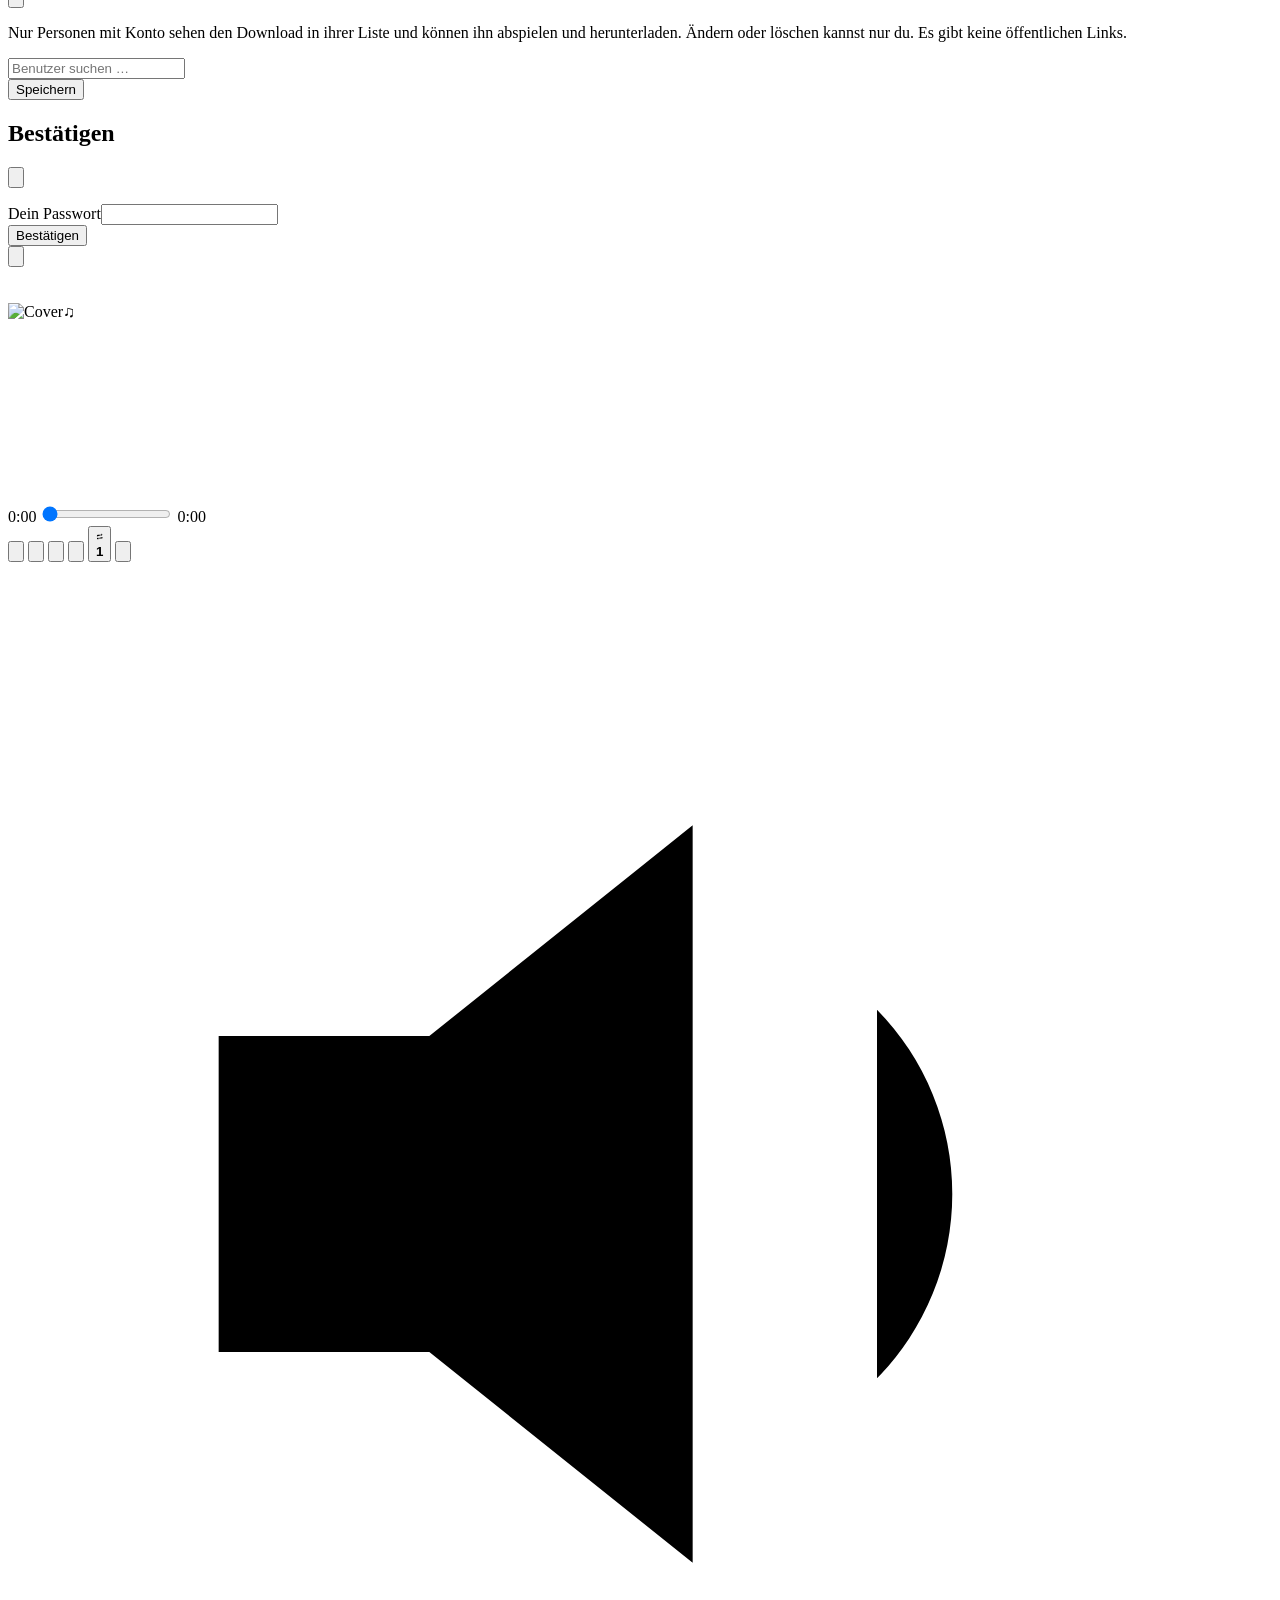
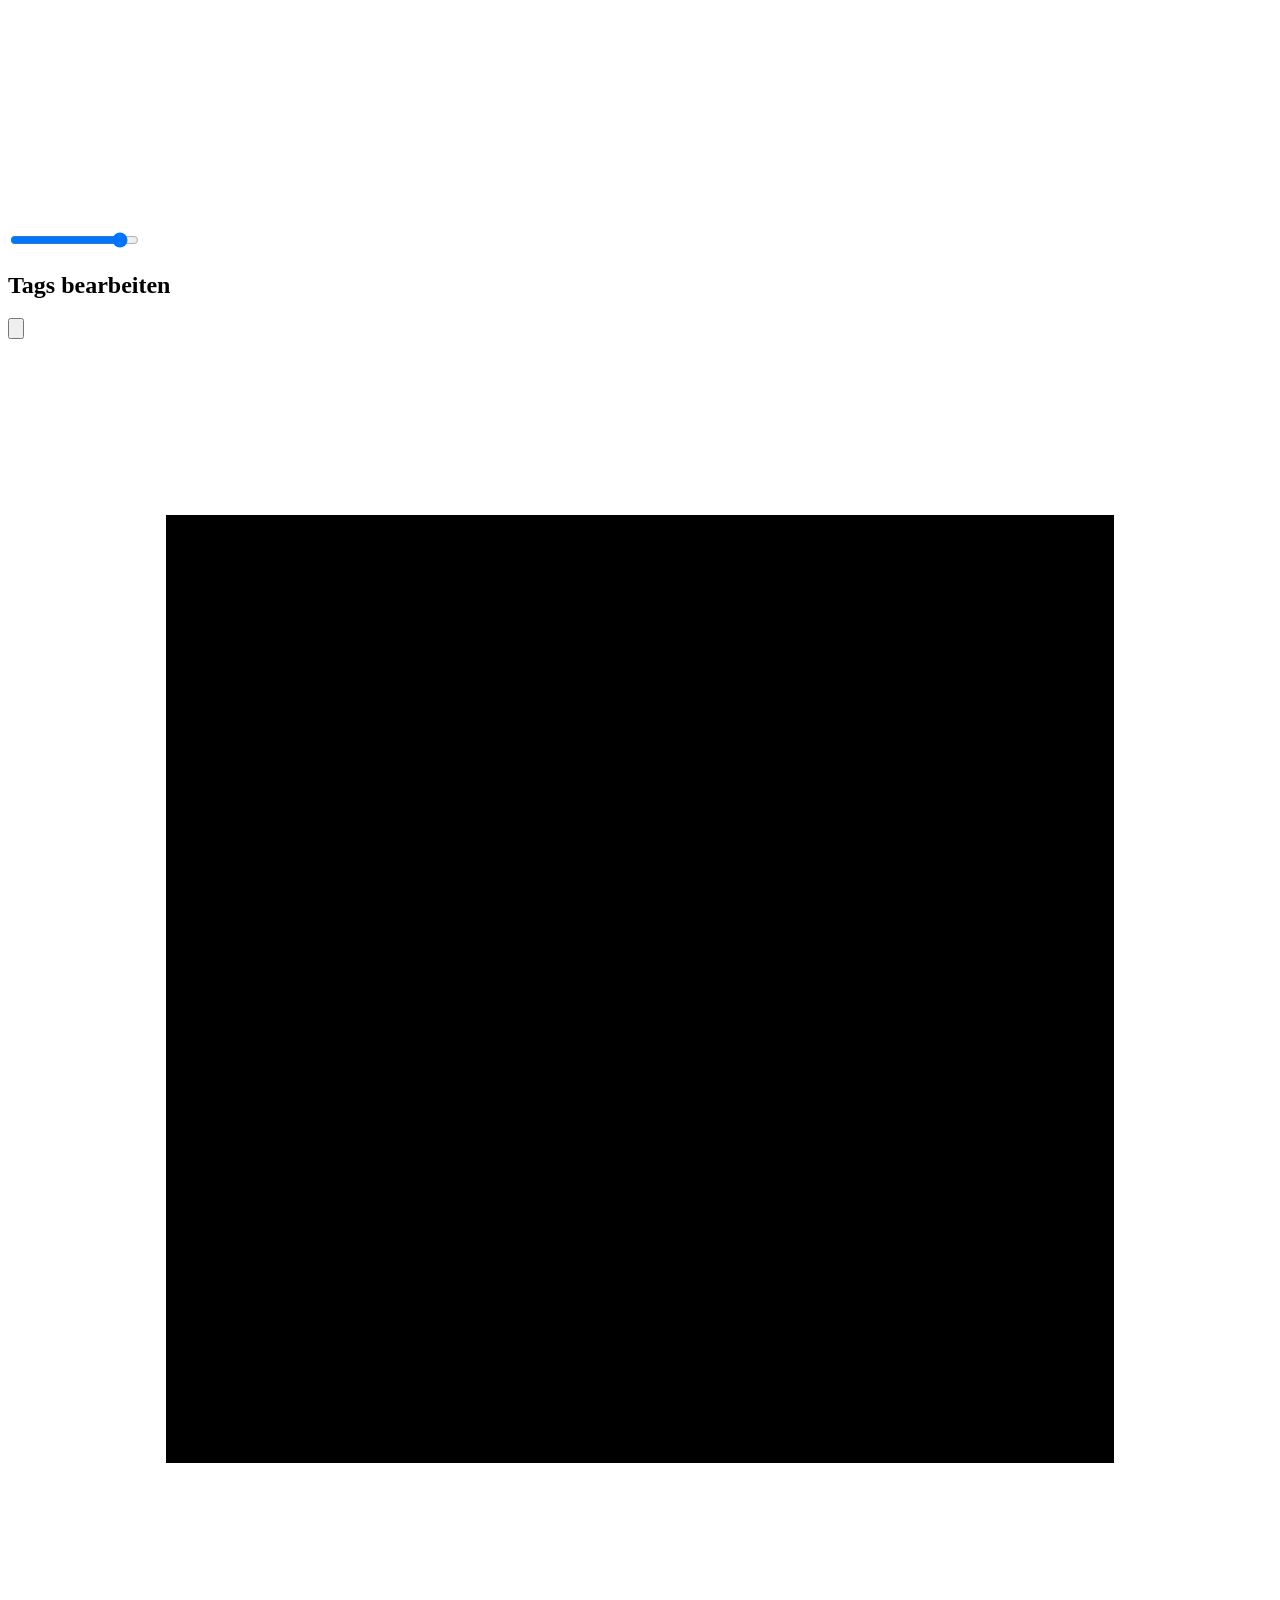
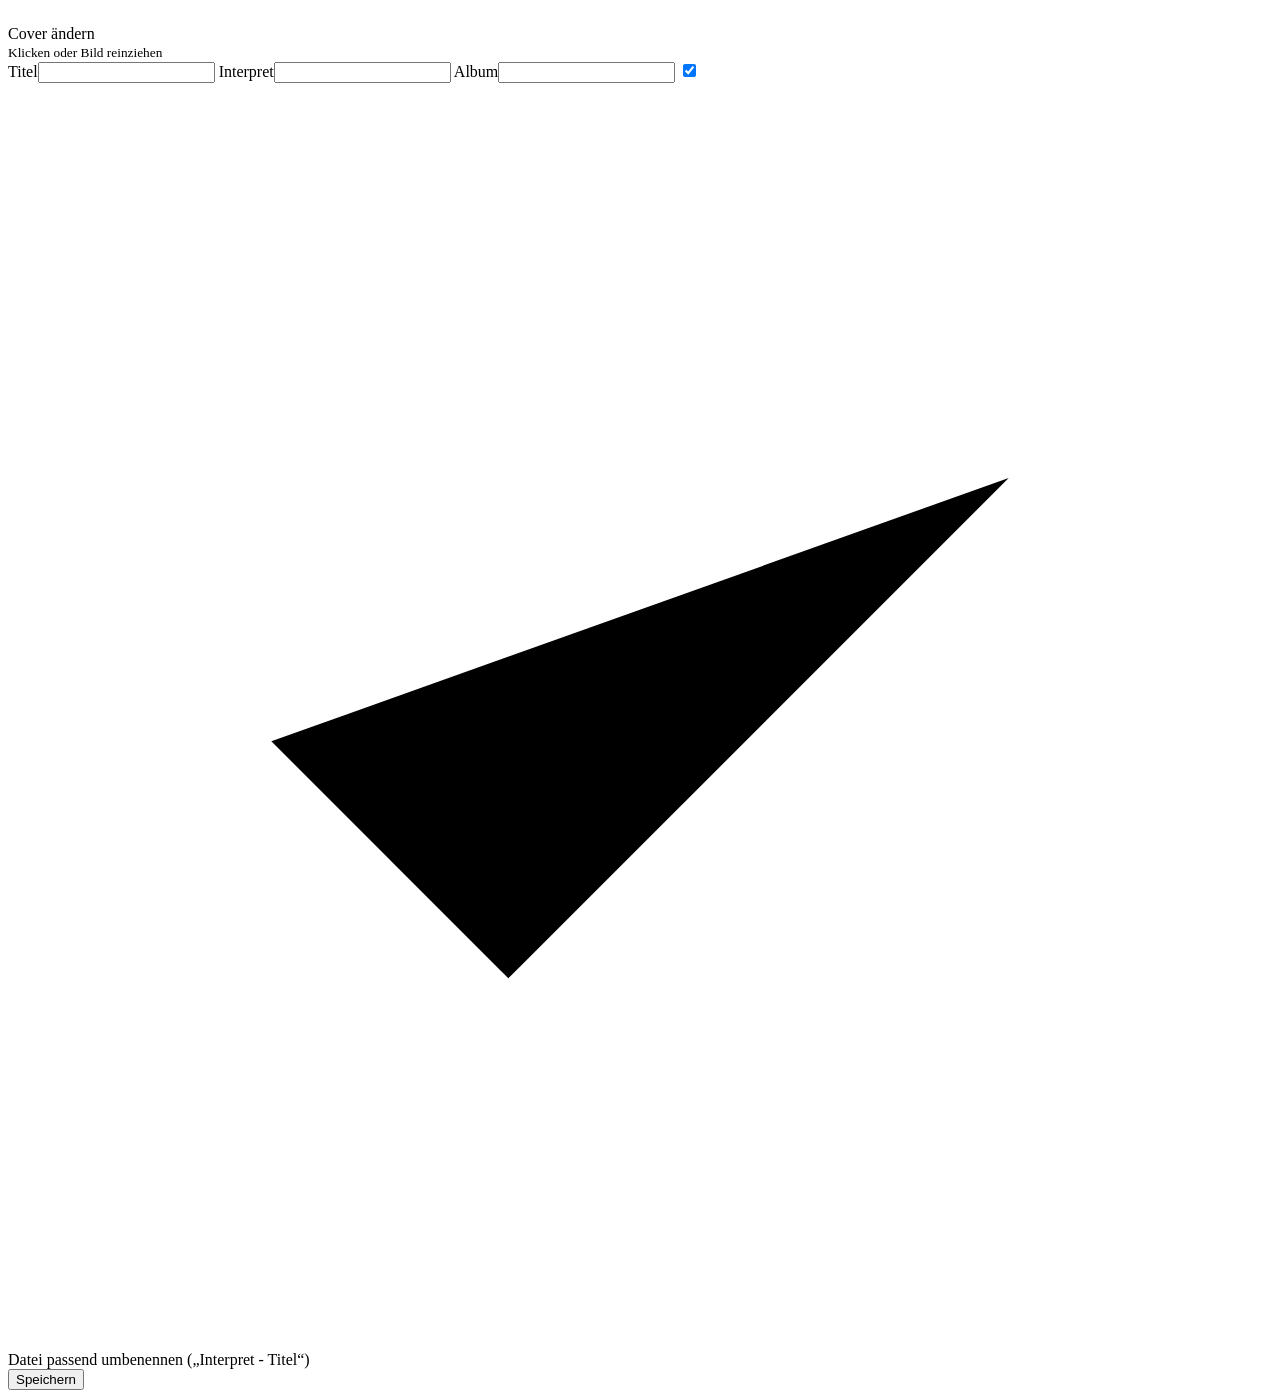
==== commit 8fb42ad0: "Player: synchronisierte Songtexte (LRCLIB, wortgenau), Einbetten in Dateien, Shuffle/Repeat, Sperrbi" ====
--- a/app/static/index.html
+++ b/app/static/index.html
@@ -123,6 +123,7 @@
           <label class="toggle"><input type="checkbox" id="optThumb" checked><span class="box-t"><svg viewBox="0 0 24 24"><path d="M5 12.5l4.5 4.5L19 7.5"/></svg></span>Cover &amp; Metadaten</label>
           <label class="toggle yt-only" title="Werbung, Eigenwerbung, Intros, Outros und „Abonnieren“-Erinnerungen aus YouTube-Videos herausschneiden (Daten von SponsorBlock)"><input type="checkbox" id="optSponsor"><span class="box-t"><svg viewBox="0 0 24 24"><path d="M5 12.5l4.5 4.5L19 7.5"/></svg></span>SponsorBlock</label>
           <label class="toggle" title="Videos mit Kapiteln (z. B. Mixe, Alben, Hörbücher) in einzelne Dateien zerlegen"><input type="checkbox" id="optChapters"><span class="box-t"><svg viewBox="0 0 24 24"><path d="M5 12.5l4.5 4.5L19 7.5"/></svg></span>Kapitel aufteilen</label>
+          <label class="toggle audio-only" title="Songtext (wenn möglich zeitlich synchronisiert) von lrclib.net suchen und in die Audiodatei schreiben"><input type="checkbox" id="optLyrics"><span class="box-t"><svg viewBox="0 0 24 24"><path d="M5 12.5l4.5 4.5L19 7.5"/></svg></span>Songtext einbetten</label>
           <label class="toggle"><input type="checkbox" id="optCut"><span class="box-t"><svg viewBox="0 0 24 24"><path d="M5 12.5l4.5 4.5L19 7.5"/></svg></span>✂ Zuschneiden</label>
           <label class="toggle video-only yt-only"><input type="checkbox" id="optSubs"><span class="box-t"><svg viewBox="0 0 24 24"><path d="M5 12.5l4.5 4.5L19 7.5"/></svg></span>Untertitel</label>
         </div>
@@ -455,6 +456,10 @@
           </div>
           <canvas id="plViz" width="600" height="160"></canvas>
         </div>
+        <div class="pl-lyrics" id="plLyrics" aria-live="off" hidden>
+          <div class="lyr-scroll" id="plLyrScroll"><div class="lyr-lines" id="plLyrLines"></div></div>
+          <div class="lyr-foot" id="plLyrFoot"></div>
+        </div>
         <video id="plVideo" playsinline hidden></video>
         <audio id="plAudio" hidden></audio>
       </div>
@@ -465,9 +470,12 @@
         <span class="mono" id="plDur">0:00</span>
       </div>
       <div class="pl-controls">
+        <button class="icon-btn pl-mode" id="plShuffle" aria-label="Zufällige Reihenfolge" title="Zufällige Reihenfolge (S)"><svg viewBox="0 0 24 24"><path d="M16 4h4v4M4 20 20 4M20 16v4h-4M15 15l5 5M4 4l5 5"/></svg></button>
         <button class="icon-btn" id="plPrev" aria-label="Vorheriger"><svg viewBox="0 0 24 24"><path d="M6 5v14M19 5 9 12l10 7z"/></svg></button>
         <button class="pl-play" id="plPlay" aria-label="Abspielen/Pause"><svg viewBox="0 0 24 24" id="plPlayIcon"><path d="M7 4.5v15l12-7.5z"/></svg></button>
         <button class="icon-btn" id="plNext" aria-label="Nächster"><svg viewBox="0 0 24 24"><path d="M18 5v14M5 5l10 7-10 7z"/></svg></button>
+        <button class="icon-btn pl-mode" id="plRepeat" aria-label="Wiederholen" title="Wiederholen: aus"><svg viewBox="0 0 24 24"><path d="M17 2l4 4-4 4M3 11V9a3 3 0 0 1 3-3h15M7 22l-4-4 4-4M21 13v2a3 3 0 0 1-3 3H3"/></svg><b class="rep-one">1</b></button>
+        <button class="icon-btn pl-mode" id="plLyrBtn" aria-label="Songtext" title="Songtext (L)"><svg viewBox="0 0 24 24"><path d="M12 3a3 3 0 0 0-3 3v6a3 3 0 0 0 6 0V6a3 3 0 0 0-3-3zM18.5 11v1a6.5 6.5 0 0 1-13 0v-1M12 18.5V21"/></svg></button>
         <label class="pl-vol"><svg viewBox="0 0 24 24"><path d="M4 9v6h4l5 4V5L8 9zM16.5 8.5a5 5 0 0 1 0 7"/></svg><input type="range" id="plVol" min="0" max="100" value="90" aria-label="Lautstärke"></label>
         <button class="icon-btn" id="plFull" aria-label="Vollbild" hidden><svg viewBox="0 0 24 24"><path d="M4 9V4h5M20 9V4h-5M4 15v5h5M20 15v5h-5"/></svg></button>
       </div>
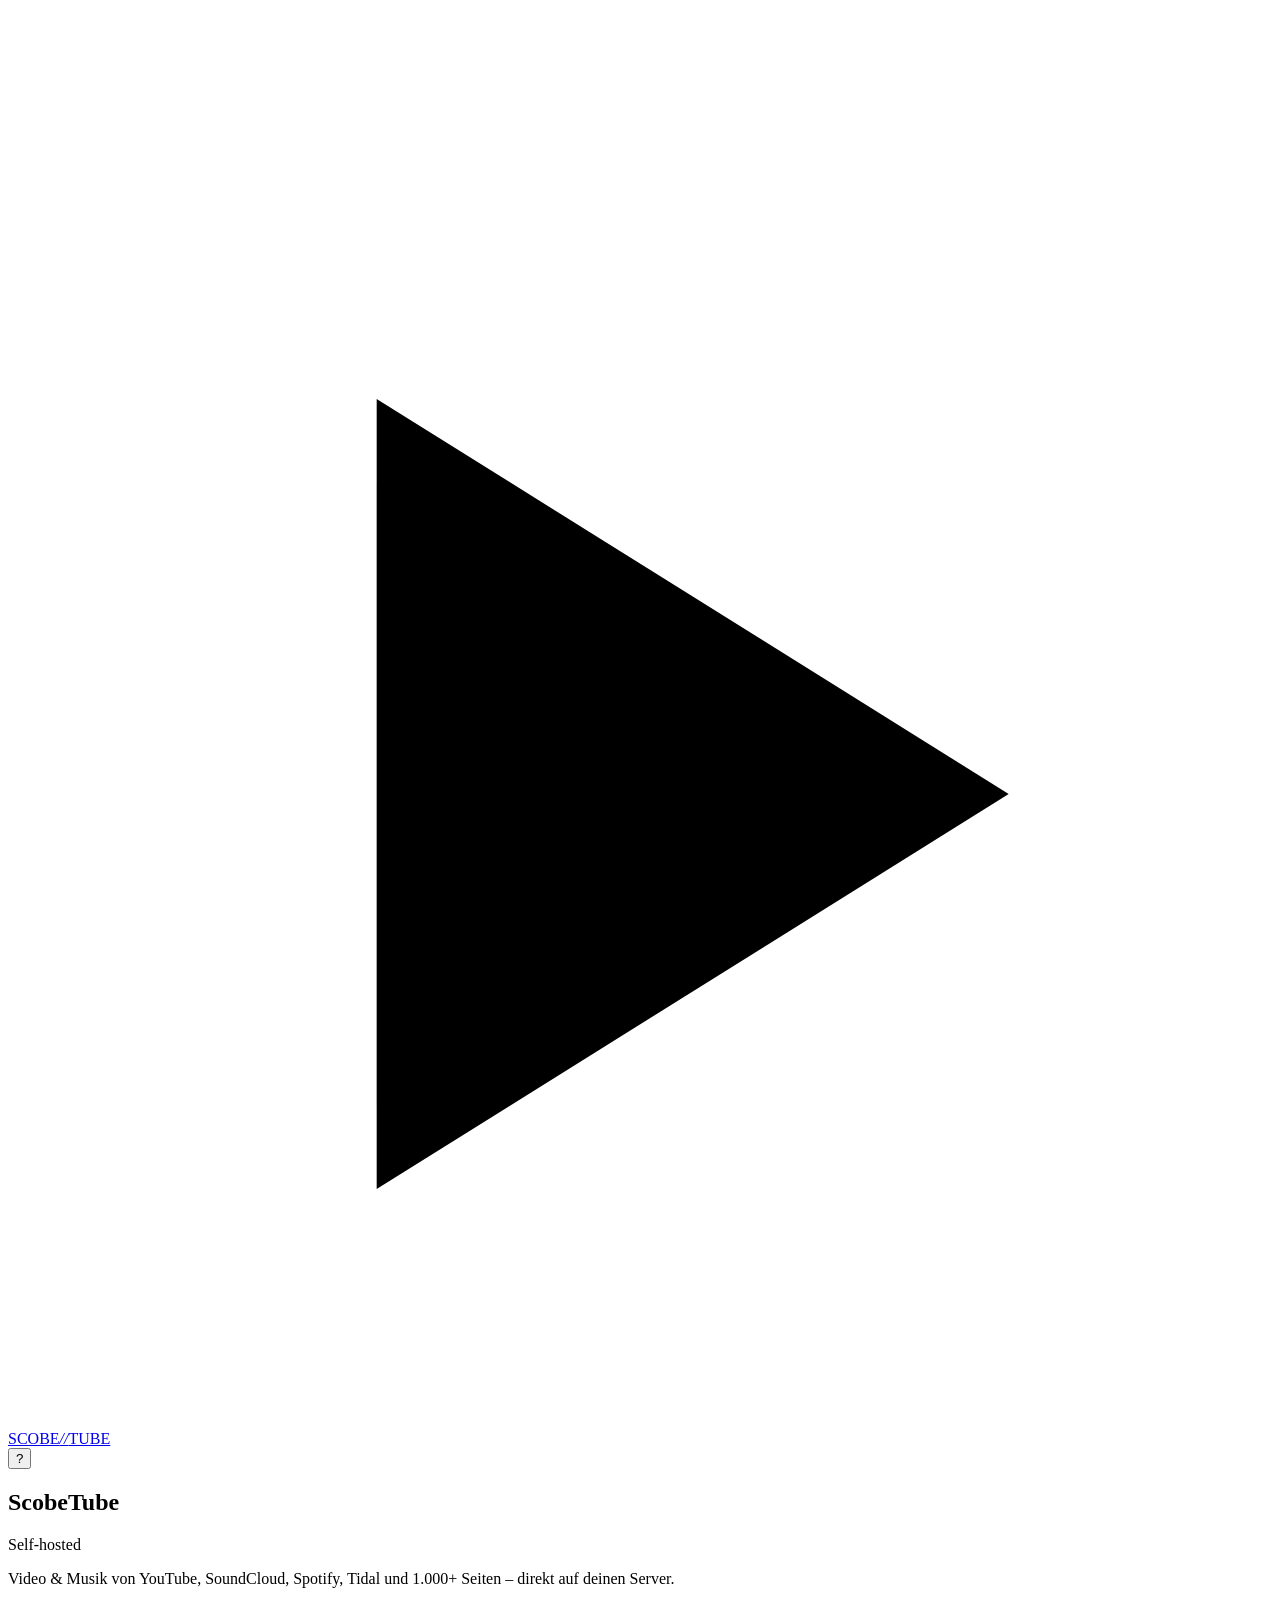
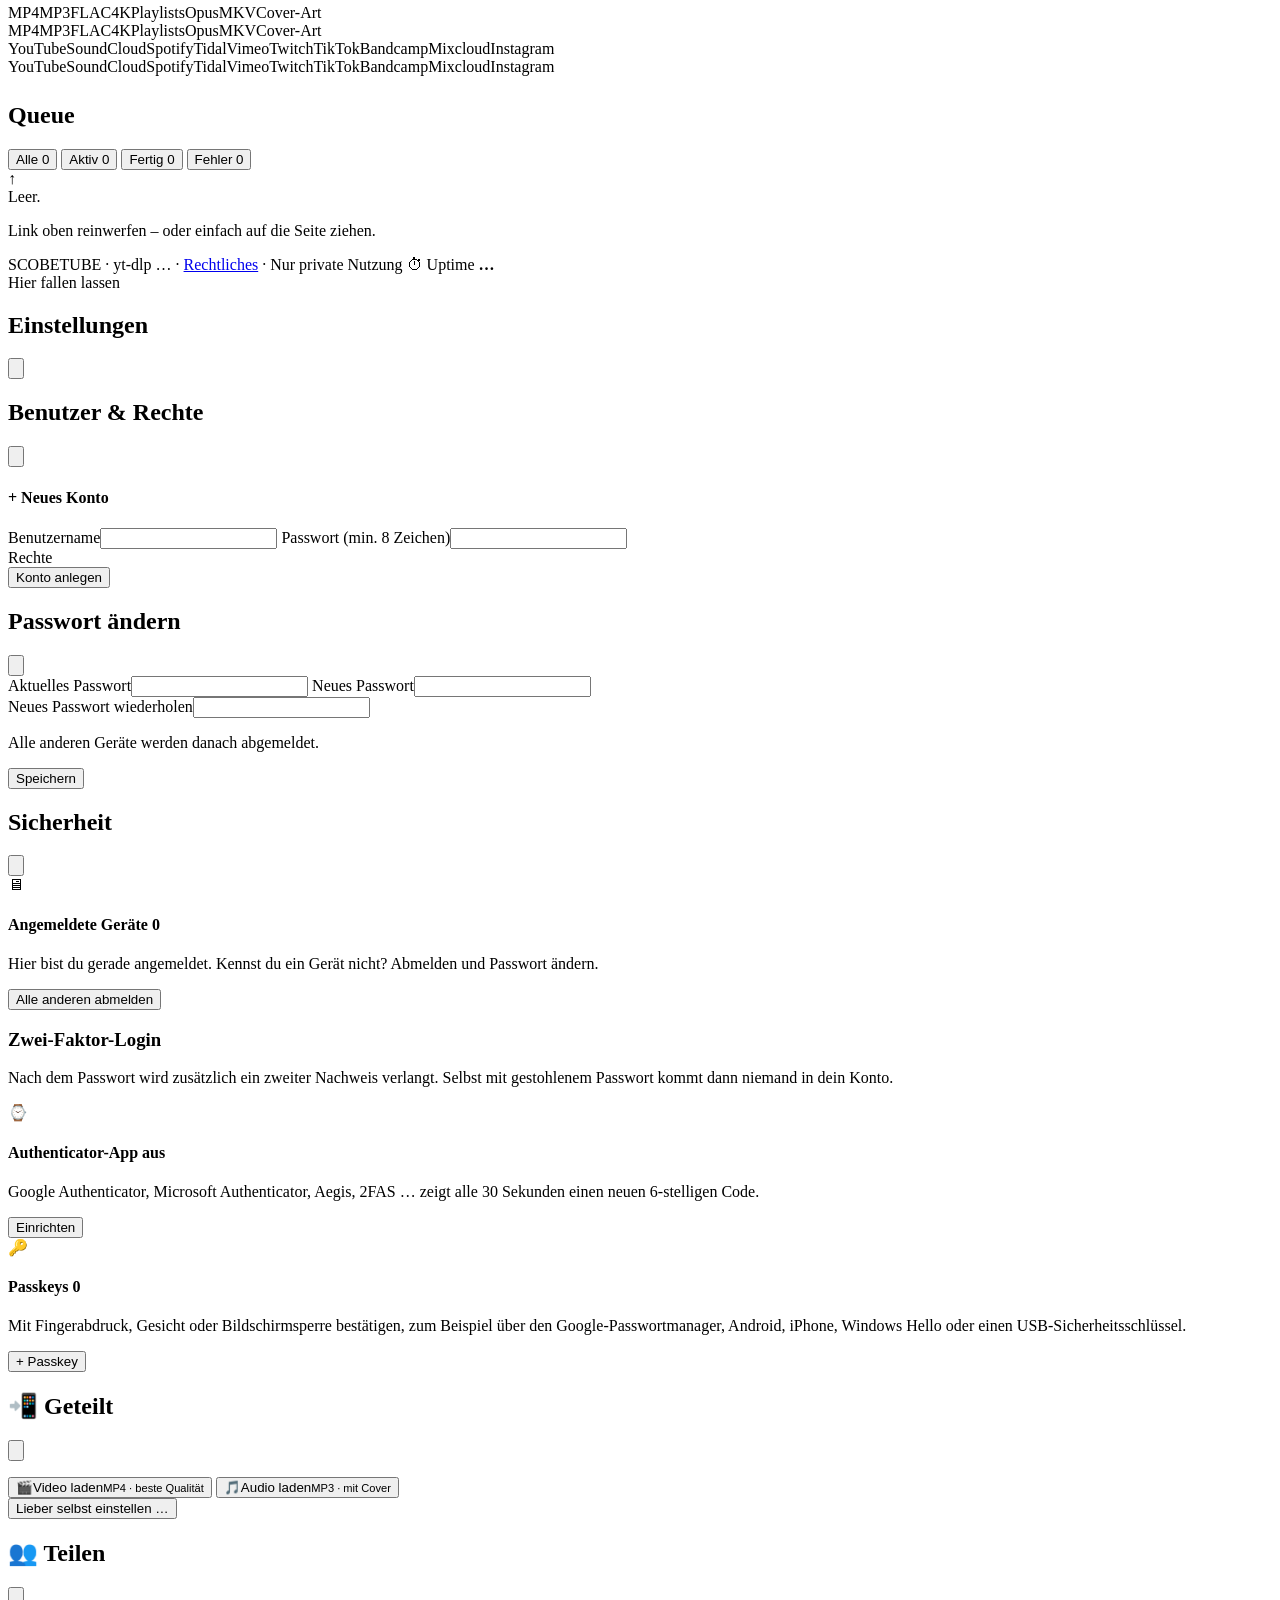
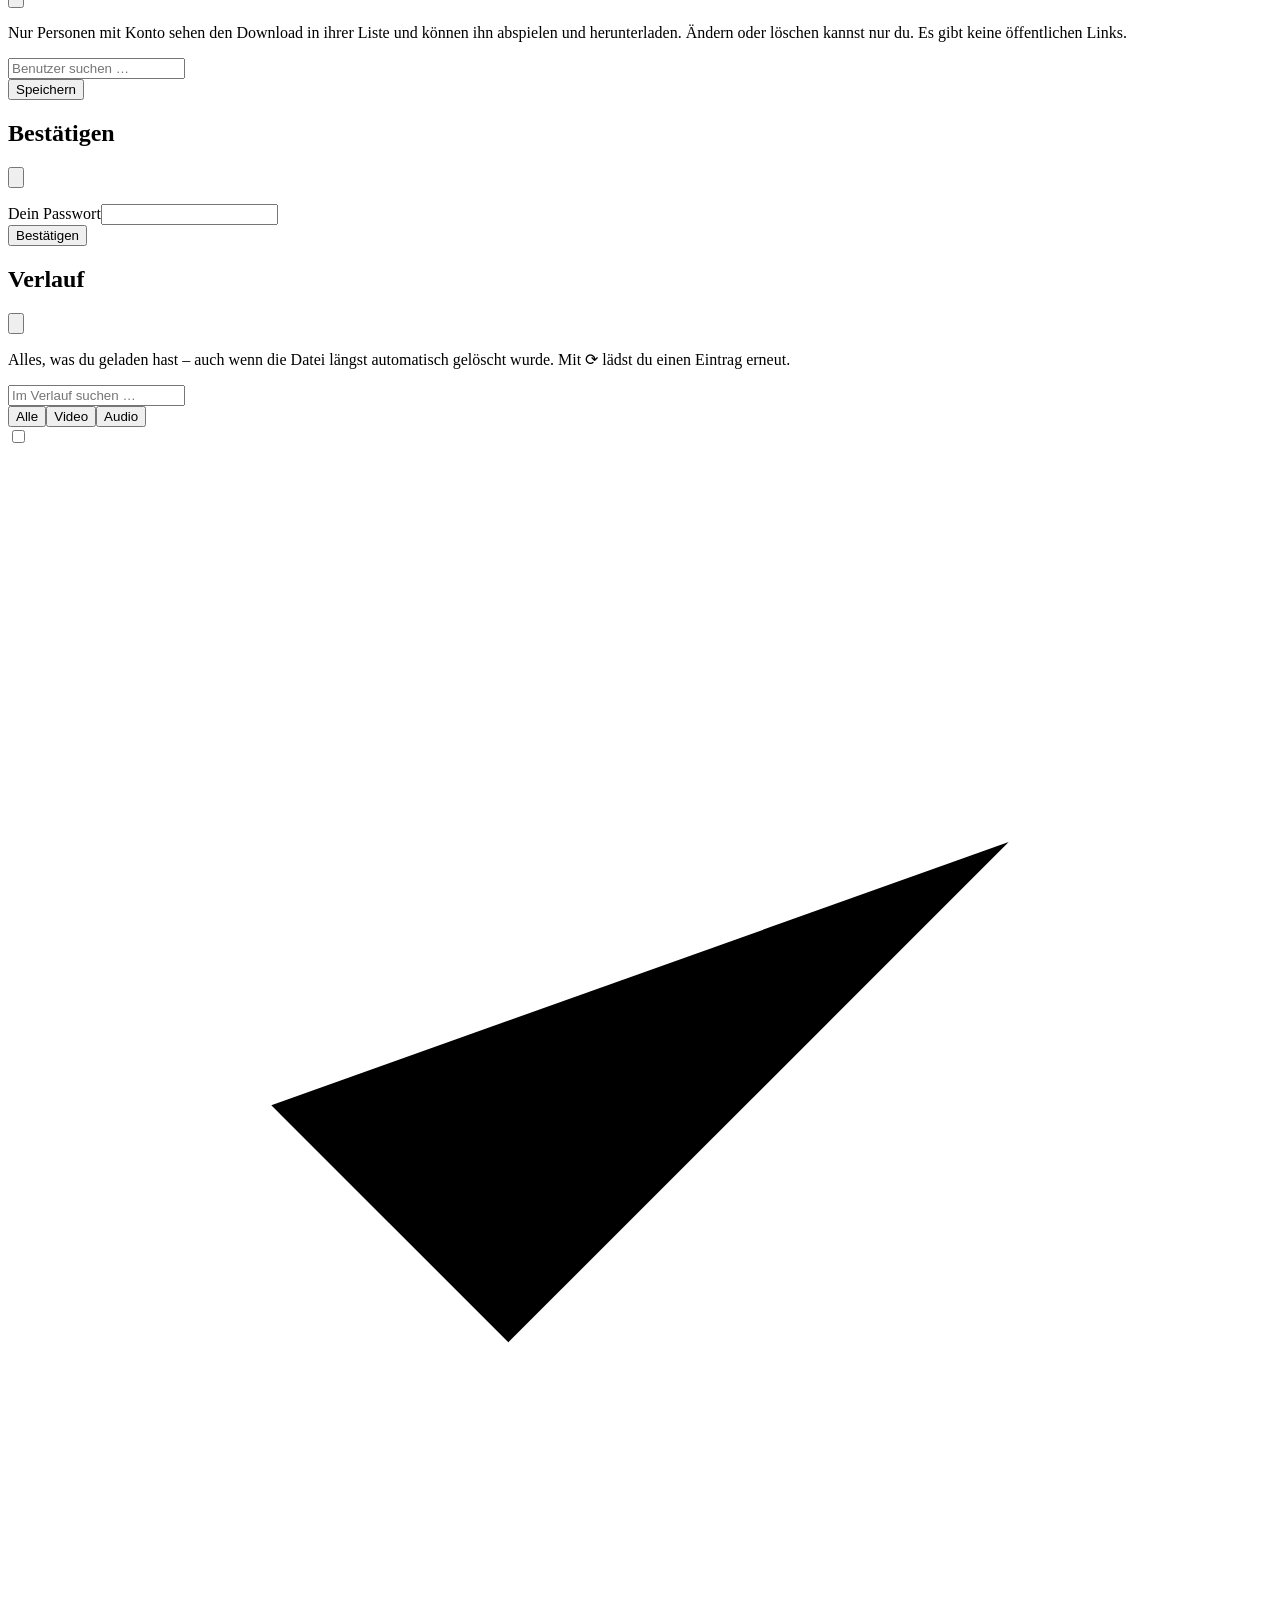
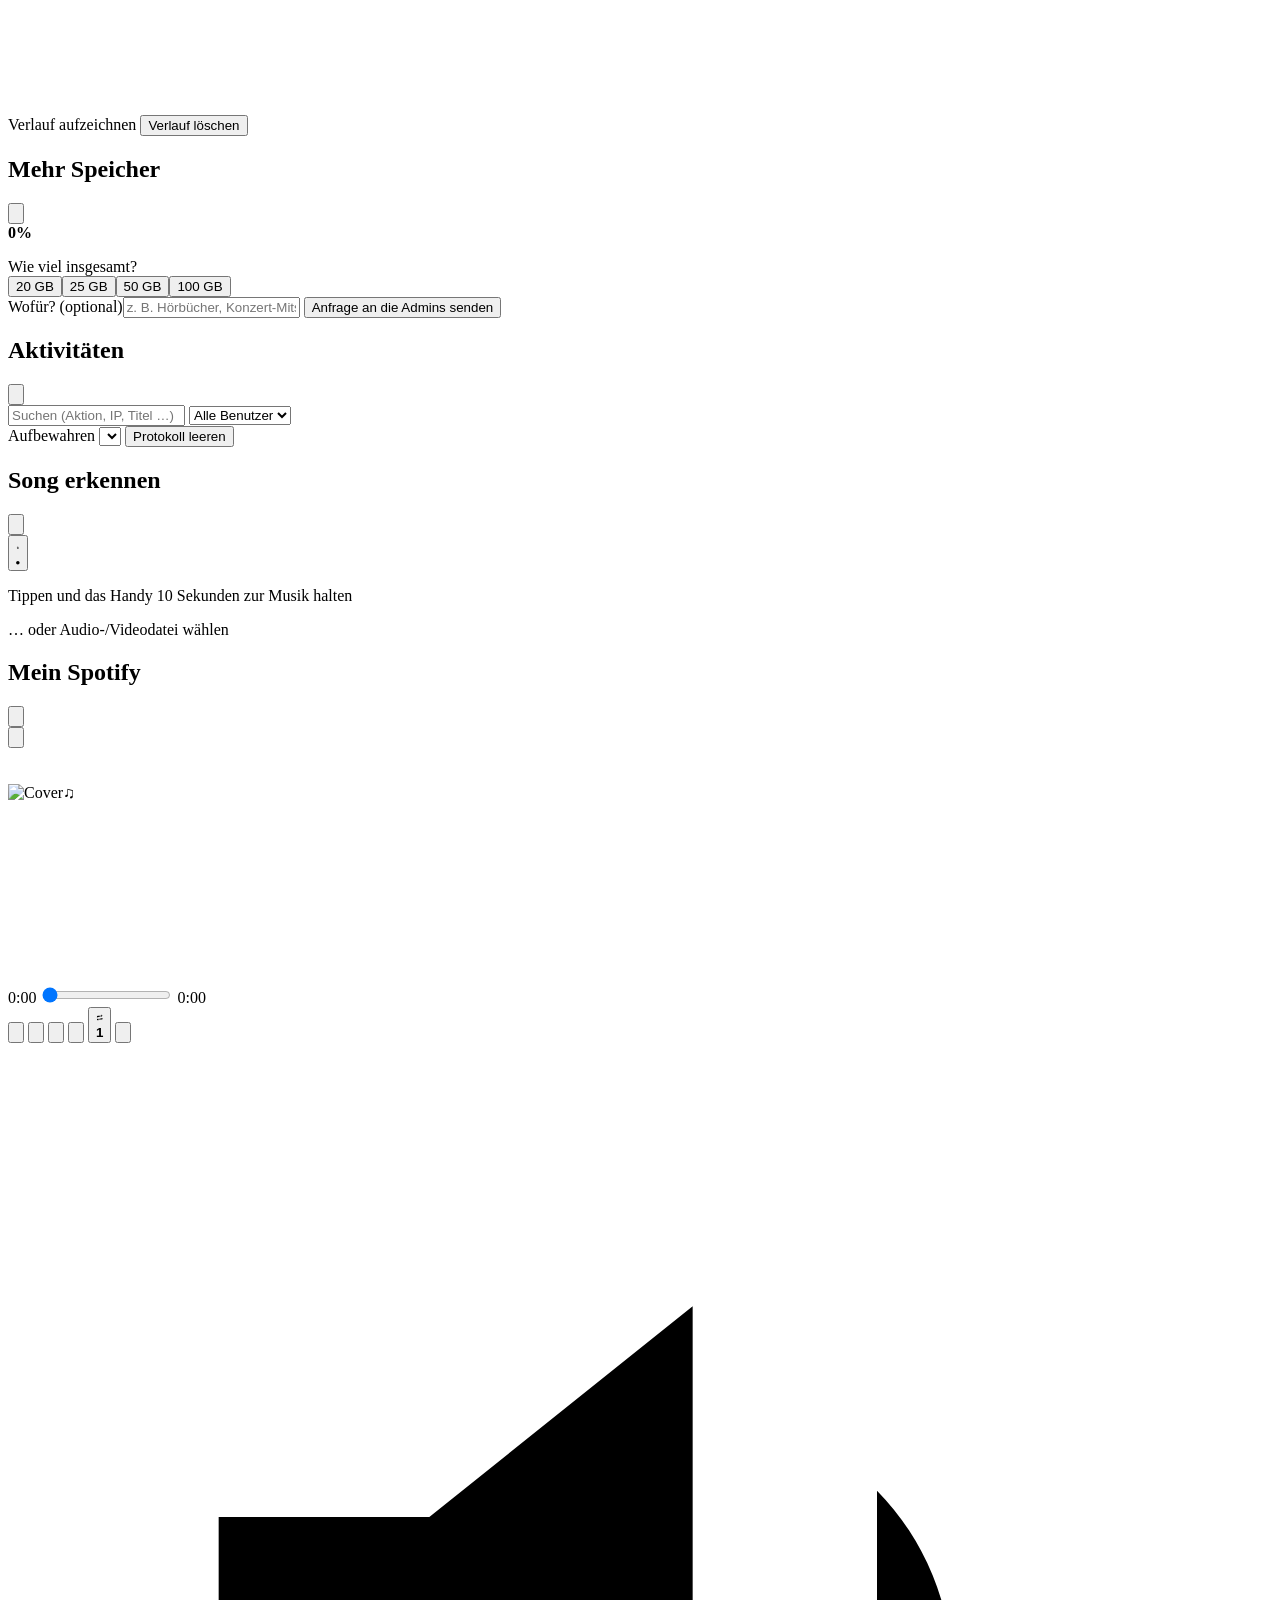
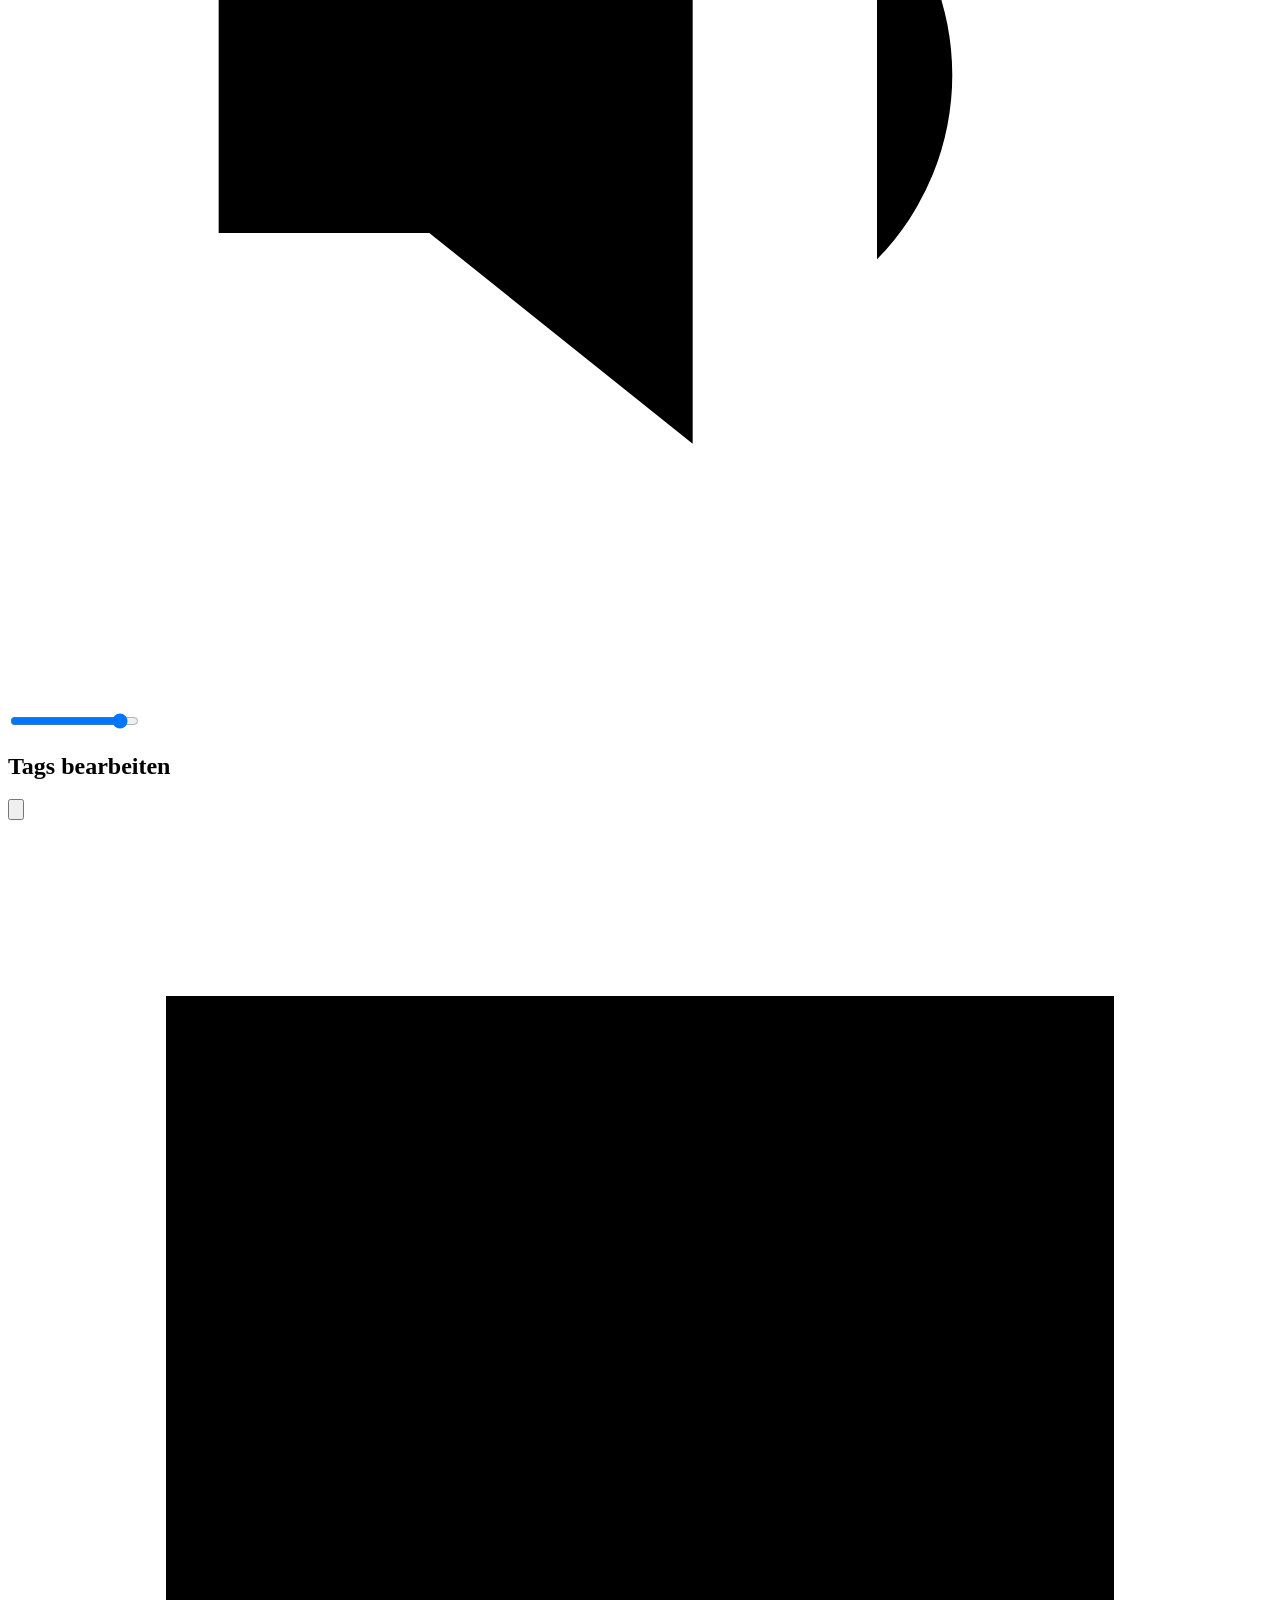
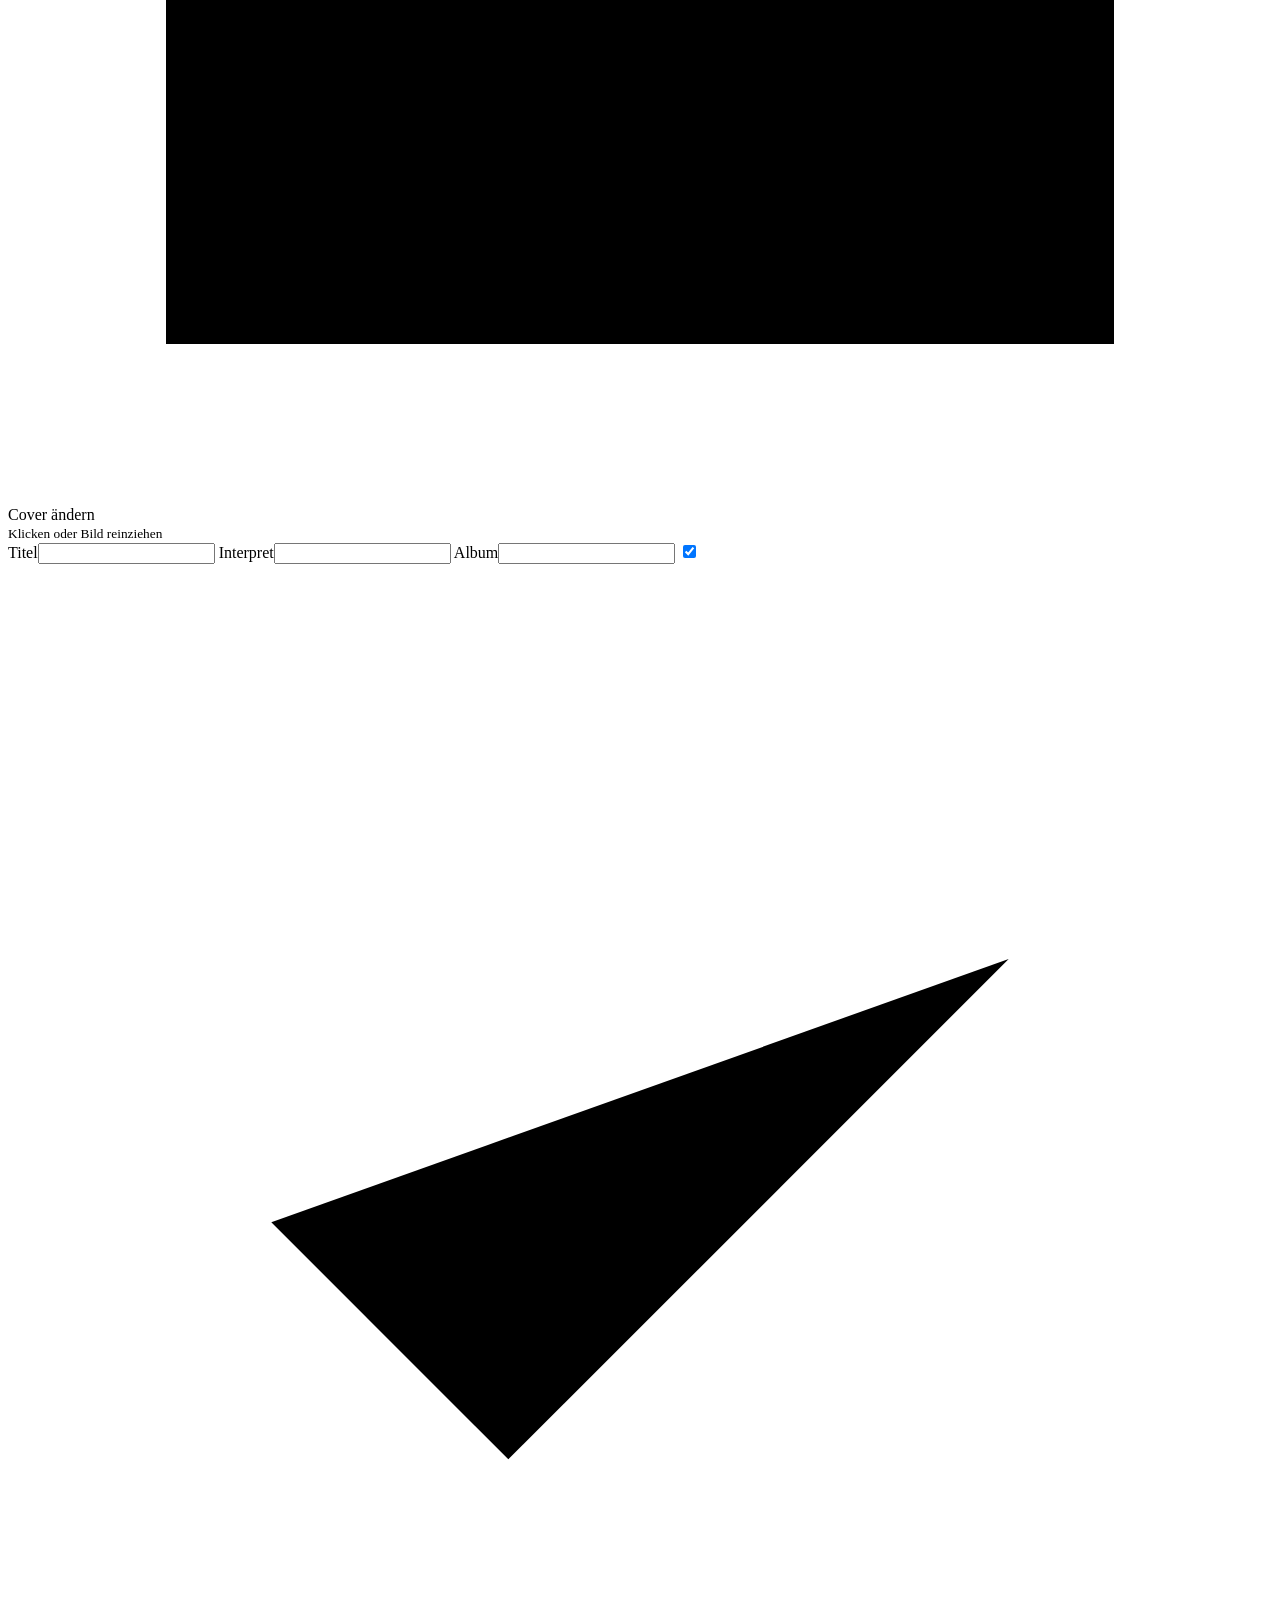
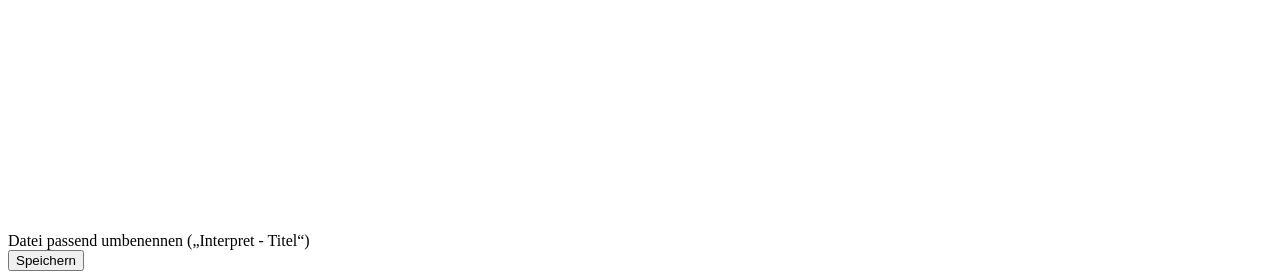
==== commit 8f288b55: "Song erkennen, Download-Verlauf, Speicher-Kontingente mit Anfragen, Aktivitätsprotokoll, Spotify-Kon" ====
--- a/app/static/index.html
+++ b/app/static/index.html
@@ -36,9 +36,16 @@
           </button>
           <div class="user-menu box" id="userMenu" role="menu" hidden>
             <div class="who"><span class="label" id="userRole">Benutzer</span><b id="userMenuName"></b>
-              <div class="my-stats" id="myStats"></div></div>
-            <button id="menuUsers" hidden><svg viewBox="0 0 24 24"><circle cx="9" cy="8" r="3.5"/><path d="M2.5 20a6.5 6.5 0 0 1 13 0M16 4.5a3.5 3.5 0 0 1 0 7M21.5 20a6.5 6.5 0 0 0-4-6"/></svg>Benutzer &amp; Rechte</button>
+              <div class="my-stats" id="myStats"></div>
+              <div class="quota-box" id="quotaBox" hidden>
+                <div class="quota-top"><span class="label">Speicher</span><span class="mono" id="quotaText"></span></div>
+                <div class="quota-bar"><span id="quotaFill"></span></div>
+                <button type="button" class="quota-ask" id="quotaAsk">Mehr Speicher anfordern</button>
+              </div></div>
+            <button id="menuUsers" hidden><svg viewBox="0 0 24 24"><circle cx="9" cy="8" r="3.5"/><path d="M2.5 20a6.5 6.5 0 0 1 13 0M16 4.5a3.5 3.5 0 0 1 0 7M21.5 20a6.5 6.5 0 0 0-4-6"/></svg>Benutzer &amp; Rechte <span class="pill hot" id="reqPill" hidden></span></button>
             <button id="menuSecurity"><svg viewBox="0 0 24 24"><path d="M12 3 4 6v6c0 5 3.5 8 8 9 4.5-1 8-4 8-9V6z"/><path d="m9 12 2 2 4-4"/></svg>Sicherheit &amp; Geräte <span class="pill" id="menu2fa">aus</span></button>
+            <button id="menuHistory"><svg viewBox="0 0 24 24"><path d="M3 12a9 9 0 1 0 3-6.7L3 8"/><path d="M3 3v5h5M12 7v5l3 2"/></svg>Verlauf</button>
+            <button id="menuAudit" hidden><svg viewBox="0 0 24 24"><path d="M5 3h10l4 4v14H5z"/><path d="M9 10h6M9 14h6M9 18h4"/></svg>Aktivitätsprotokoll</button>
             <a class="menu-link" id="menuApp" href="app/download" hidden><svg viewBox="0 0 24 24"><rect x="6" y="2.5" width="12" height="19"/><path d="M11 18.5h2"/></svg>Android-App laden <span class="pill" id="menuAppVer"></span></a>
             <button id="menuAppUpdate" hidden><svg viewBox="0 0 24 24"><path d="M3 12a9 9 0 1 0 3-6.7L3 8"/><path d="M3 3v5h5"/></svg>Nach App-Update suchen</button>
             <button id="menuServer" hidden><svg viewBox="0 0 24 24"><circle cx="12" cy="12" r="9"/><path d="M3 12h18M12 3a14 14 0 0 1 0 18M12 3a14 14 0 0 0 0 18"/></svg>Server wechseln</button>
@@ -96,6 +103,7 @@
             <svg class="lead" viewBox="0 0 24 24"><path d="M10 13a5 5 0 0 0 7.54.54l3-3a5 5 0 0 0-7.07-7.07l-1.72 1.71"/><path d="M14 11a5 5 0 0 0-7.54-.54l-3 3a5 5 0 0 0 7.07 7.07l1.71-1.71"/></svg>
             <textarea id="url" rows="1" spellcheck="false"></textarea>
             <span class="mode-hint" id="modeHint">Link</span>
+            <button type="button" class="paste rec-open" id="recOpen" title="Song erkennen (Mikrofon oder Datei)" aria-label="Song erkennen"><svg viewBox="0 0 24 24"><path d="M4 14v-2a8 8 0 0 1 16 0v2"/><rect x="2.5" y="13.5" width="4.5" height="7"/><rect x="17" y="13.5" width="4.5" height="7"/></svg></button>
             <button type="button" class="paste" id="pasteBtn">Einfügen</button>
           </div>
           <button type="submit" class="go" id="goBtn"><span class="go-text" id="goText">Laden</span><svg viewBox="0 0 24 24" id="goIcon"><path d="M12 4v13m0 0-5-5m5 5 5-5M5 21h14"/></svg></button>
@@ -240,6 +248,60 @@
         <div class="acts"><button class="btn" id="updateBtn"><span>Jetzt prüfen</span></button></div>
       </div>
 
+      <div class="section lib-sec" id="secLibrary" hidden>
+        <div class="txt"><h4>📚 Mediathek <span class="pill" id="libPill">aus</span></h4>
+          <p>Musik landet geordnet in einem eigenen Ordner, den <b>Navidrome</b>, <b>Jellyfin</b> oder <b>Plex</b> einliest. Dateien dort löscht die Auto-Löschung nicht. Danach stößt ScobeTube den Scan im Medienserver an.</p>
+          <p class="warn-box" id="libDirWarn" hidden></p>
+          <div class="lib-grid">
+            <label class="toggle"><input type="checkbox" id="libEnabled"><span class="box-t"><svg viewBox="0 0 24 24"><path d="M5 12.5l4.5 4.5L19 7.5"/></svg></span>Mediathek einschalten</label>
+            <div class="lib-row"><span class="label">Was?</span>
+              <div class="chips" id="libMode"><button type="button" class="chip" data-v="pinned">📌 Nur behaltene Songs</button><button type="button" class="chip" data-v="audio">Alle Audio-Downloads</button></div></div>
+            <div class="lib-row"><span class="label">Ordner</span>
+              <div class="chips" id="libLayout"><button type="button" class="chip" data-v="artist_album">Interpret/Album/Titel</button><button type="button" class="chip" data-v="artist">Interpret/Titel</button><button type="button" class="chip" data-v="flat">Interpret - Titel</button></div></div>
+            <div class="lib-row"><span class="label">Server</span>
+              <div class="chips" id="libServer"><button type="button" class="chip" data-v="none">Keiner</button><button type="button" class="chip" data-v="navidrome">Navidrome</button><button type="button" class="chip" data-v="jellyfin">Jellyfin</button><button type="button" class="chip" data-v="plex">Plex</button></div></div>
+            <div class="lib-conn" id="libConn" hidden>
+              <label class="field"><span class="label">Adresse (vom ScobeTube-Container aus)</span><input class="input mono" id="libUrl" placeholder="http://navidrome:4533" autocomplete="off" spellcheck="false"></label>
+              <label class="field" id="libUserF"><span class="label">Benutzername</span><input class="input" id="libUser" autocomplete="off"></label>
+              <label class="field"><span class="label" id="libSecretL">Passwort</span><input class="input" id="libSecret" type="password" autocomplete="new-password"></label>
+              <p class="legal-small" id="libHint"></p>
+            </div>
+          </div>
+          <p class="legal-small" id="libInfo"></p>
+        </div>
+        <div class="acts">
+          <button class="btn small" id="libSave"><span>Speichern</span></button>
+          <button class="btn ghost small" id="libTest"><span>Verbindung testen</span></button>
+          <button class="btn ghost small" id="libExport"><span>Jetzt alle übernehmen</span></button>
+          <button class="btn ghost small" id="libScan"><span>Scan starten</span></button>
+        </div>
+      </div>
+
+      <div class="section lib-sec" id="secRecognize" hidden>
+        <div class="txt"><h4>🎧 Song-Erkennung <span class="pill" id="recPill">an</span></h4>
+          <p>Erkennt Songs aus einer kurzen Mikrofon-Aufnahme oder Datei über <b>AudD</b> (audd.io). Ohne API-Schlüssel klappt das nur ein paar Mal am Tag; mit eigenem Schlüssel (audd.io → Dashboard) entsprechend öfter. An AudD geht nur der 12-Sekunden-Ausschnitt.</p>
+          <div class="lib-grid">
+            <label class="toggle"><input type="checkbox" id="recEnabled"><span class="box-t"><svg viewBox="0 0 24 24"><path d="M5 12.5l4.5 4.5L19 7.5"/></svg></span>Song-Erkennung erlauben</label>
+            <label class="field"><span class="label">AudD-API-Schlüssel (optional)</span><input class="input mono" id="recToken" type="password" autocomplete="new-password"></label>
+          </div>
+        </div>
+        <div class="acts"><button class="btn small" id="recSave"><span>Speichern</span></button><button class="btn ghost small" id="recClear" hidden><span>Schlüssel entfernen</span></button></div>
+      </div>
+
+      <div class="section lib-sec" id="secSpotifyApp" hidden>
+        <div class="txt"><h4>🟢 Spotify-Konten <span class="pill" id="spAppPill">aus</span></h4>
+          <p>Damit sich Benutzer mit Spotify verbinden können (Verlauf, Top-Songs, Hörprofil), brauchst du einmalig eine eigene Spotify-App:</p>
+          <ol class="steps">
+            <li><b>developer.spotify.com</b> → Dashboard → <b>Create app</b> (API: „Web API“).</li>
+            <li>Als <b>Redirect URI</b> genau diese Adresse eintragen: <code class="secret" id="spRedirect"></code></li>
+            <li>Unter <b>User Management</b> die Spotify-Konten eintragen, die sich verbinden dürfen (Spotify-Vorgabe für private Apps).</li>
+            <li>Die <b>Client ID</b> hier einfügen. Ein Client-Secret ist nicht nötig.</li>
+          </ol>
+          <label class="field"><span class="label">Client ID</span><input class="input mono" id="spClientId" maxlength="32" autocomplete="off" spellcheck="false" placeholder="32 Zeichen"></label>
+        </div>
+        <div class="acts"><button class="btn small" id="spAppSave"><span>Speichern</span></button><button class="btn ghost small" id="spCopy"><span>Redirect URI kopieren</span></button></div>
+      </div>
+
       <div class="section" id="secCookies" hidden>
         <div class="txt"><h4>Cookies <span class="pill" id="cookiePill">keine</span></h4><p>Bei „Sign in to confirm you're not a bot“ oder altersbeschränkten Videos: <code>cookies.txt</code> aus dem Browser exportieren und hochladen.</p></div>
         <div class="acts">
@@ -289,6 +351,7 @@
     <div class="modal-card wide" role="dialog" aria-labelledby="usersTitle">
       <div class="modal-head"><h2 id="usersTitle">Benutzer &amp; Rechte</h2><button class="icon-btn" data-close aria-label="Schließen"><svg viewBox="0 0 24 24"><path d="M6 6l12 12M18 6 6 18"/></svg></button></div>
       <div class="totals" id="usersTotals"></div>
+      <div class="req-list" id="quotaRequests" hidden></div>
       <div class="users" id="usersList"></div>
       <form class="new-user form" id="newUserForm" autocomplete="off">
         <h4>+ Neues Konto</h4>
@@ -440,6 +503,90 @@
     <button class="btn ghost small" id="selAll">Alle fertigen</button>
     <button class="btn accent small" id="selZip"><svg viewBox="0 0 24 24"><path d="M12 4v12m0 0-5-5m5 5 5-5M5 20h14"/></svg>Als ZIP laden</button>
     <button class="btn ghost small" id="selDone">Fertig</button>
+  </div>
+
+  <!-- Verlauf -->
+  <div class="modal" id="historyModal" aria-hidden="true">
+    <div class="modal-bg" data-close></div>
+    <div class="modal-card wide" role="dialog" aria-labelledby="histTitle">
+      <div class="modal-head"><h2 id="histTitle">Verlauf</h2><button class="icon-btn" data-close aria-label="Schließen"><svg viewBox="0 0 24 24"><path d="M6 6l12 12M18 6 6 18"/></svg></button></div>
+      <p class="sec-intro">Alles, was du geladen hast – auch wenn die Datei längst automatisch gelöscht wurde. Mit ⟳ lädst du einen Eintrag erneut.</p>
+      <div class="hist-bar">
+        <input class="input" id="histSearch" placeholder="Im Verlauf suchen …" autocomplete="off">
+        <div class="chips" id="histKind"><button type="button" class="chip active" data-v="">Alle</button><button type="button" class="chip" data-v="video">Video</button><button type="button" class="chip" data-v="audio">Audio</button></div>
+      </div>
+      <div class="hist-list" id="histList"></div>
+      <button class="btn ghost small hist-more" id="histMore" hidden>Mehr laden</button>
+      <div class="hist-foot">
+        <label class="toggle"><input type="checkbox" id="histEnabled"><span class="box-t"><svg viewBox="0 0 24 24"><path d="M5 12.5l4.5 4.5L19 7.5"/></svg></span>Verlauf aufzeichnen</label>
+        <span class="label" id="histCount"></span>
+        <button class="btn danger small" id="histClear"><span>Verlauf löschen</span></button>
+      </div>
+    </div>
+  </div>
+
+  <!-- Mehr Speicher anfordern -->
+  <div class="modal" id="quotaModal" aria-hidden="true">
+    <div class="modal-bg" data-close></div>
+    <div class="modal-card" role="dialog" aria-labelledby="quotaTitle">
+      <div class="modal-head"><h2 id="quotaTitle">Mehr Speicher</h2><button class="icon-btn" data-close aria-label="Schließen"><svg viewBox="0 0 24 24"><path d="M6 6l12 12M18 6 6 18"/></svg></button></div>
+      <div class="quota-big"><div class="ring" id="quotaRing"><b id="quotaPct">0%</b></div><div><b id="quotaBig"></b><p class="legal-small" id="quotaSub"></p></div></div>
+      <div id="quotaPending" class="warn-box" hidden></div>
+      <form id="quotaForm" class="stack">
+        <span class="label">Wie viel insgesamt?</span>
+        <div class="chips" id="quotaChips"><button type="button" class="chip" data-gb="20">20 GB</button><button type="button" class="chip active" data-gb="25">25 GB</button><button type="button" class="chip" data-gb="50">50 GB</button><button type="button" class="chip" data-gb="100">100 GB</button></div>
+        <label class="field"><span class="label">Wofür? (optional)</span><input class="input" id="quotaReason" maxlength="300" placeholder="z. B. Hörbücher, Konzert-Mitschnitte …"></label>
+        <button class="btn accent" type="submit" id="quotaSend"><span>Anfrage an die Admins senden</span></button>
+      </form>
+    </div>
+  </div>
+
+  <!-- Aktivitätsprotokoll -->
+  <div class="modal" id="auditModal" aria-hidden="true">
+    <div class="modal-bg" data-close></div>
+    <div class="modal-card wide" role="dialog" aria-labelledby="auditTitle">
+      <div class="modal-head"><h2 id="auditTitle">Aktivitäten</h2><button class="icon-btn" data-close aria-label="Schließen"><svg viewBox="0 0 24 24"><path d="M6 6l12 12M18 6 6 18"/></svg></button></div>
+      <div class="hist-bar audit-bar">
+        <input class="input" id="auditSearch" placeholder="Suchen (Aktion, IP, Titel …)" autocomplete="off">
+        <select class="input" id="auditUser"><option value="">Alle Benutzer</option></select>
+      </div>
+      <div class="chips" id="auditCats"></div>
+      <div class="audit-list" id="auditList"></div>
+      <button class="btn ghost small hist-more" id="auditMore" hidden>Ältere laden</button>
+      <div class="hist-foot">
+        <span class="label">Aufbewahren</span>
+        <select class="input small-sel" id="auditDays"></select>
+        <span class="label" id="auditCount"></span>
+        <button class="btn danger small" id="auditClear"><span>Protokoll leeren</span></button>
+      </div>
+    </div>
+  </div>
+
+  <!-- Song erkennen -->
+  <div class="modal" id="recModal" aria-hidden="true">
+    <div class="modal-bg" data-close></div>
+    <div class="modal-card rec-card" role="dialog" aria-labelledby="recTitle">
+      <div class="modal-head"><h2 id="recTitle">Song erkennen</h2><button class="icon-btn" data-close aria-label="Schließen"><svg viewBox="0 0 24 24"><path d="M6 6l12 12M18 6 6 18"/></svg></button></div>
+      <div class="rec-stage" id="recStage">
+        <button type="button" class="rec-mic" id="recMic" aria-label="Aufnahme starten">
+          <span class="rec-waves"><i></i><i></i><i></i></span>
+          <svg viewBox="0 0 24 24"><path d="M12 3a3 3 0 0 0-3 3v6a3 3 0 0 0 6 0V6a3 3 0 0 0-3-3zM18.5 11v1a6.5 6.5 0 0 1-13 0v-1M12 18.5V21"/></svg>
+          <svg class="rec-prog" viewBox="0 0 100 100"><circle cx="50" cy="50" r="47"/></svg>
+        </button>
+        <p class="rec-status" id="recStatus">Tippen und das Handy 10 Sekunden zur Musik halten</p>
+        <label class="btn ghost small"><input type="file" id="recFile" accept="audio/*,video/*" hidden><span>… oder Audio-/Videodatei wählen</span></label>
+      </div>
+      <div class="rec-result" id="recResult" hidden></div>
+    </div>
+  </div>
+
+  <!-- Spotify -->
+  <div class="modal" id="spModal" aria-hidden="true">
+    <div class="modal-bg" data-close></div>
+    <div class="modal-card wide sp-card" role="dialog" aria-labelledby="spTitle">
+      <div class="modal-head"><h2 id="spTitle">Mein Spotify</h2><button class="icon-btn" data-close aria-label="Schließen"><svg viewBox="0 0 24 24"><path d="M6 6l12 12M18 6 6 18"/></svg></button></div>
+      <div id="spBody"></div>
+    </div>
   </div>
 
   <!-- Player -->
@@ -519,7 +666,7 @@
         <span class="dur"></span>
       </div>
       <div class="body">
-        <div class="tags"><span class="tag status"></span><span class="tag fmt"></span><span class="tag cut"></span><span class="tag chap"></span><span class="tag sb"></span><span class="tag kept"></span><span class="tag shared"></span><span class="tag playlist"></span><span class="tag owner"></span></div>
+        <div class="tags"><span class="tag status"></span><span class="tag fmt"></span><span class="tag cut"></span><span class="tag chap"></span><span class="tag sb"></span><span class="tag kept"></span><span class="tag lib"></span><span class="tag shared"></span><span class="tag playlist"></span><span class="tag owner"></span></div>
         <h3 class="title"></h3>
         <div class="sub"></div>
         <div class="cells"></div>
